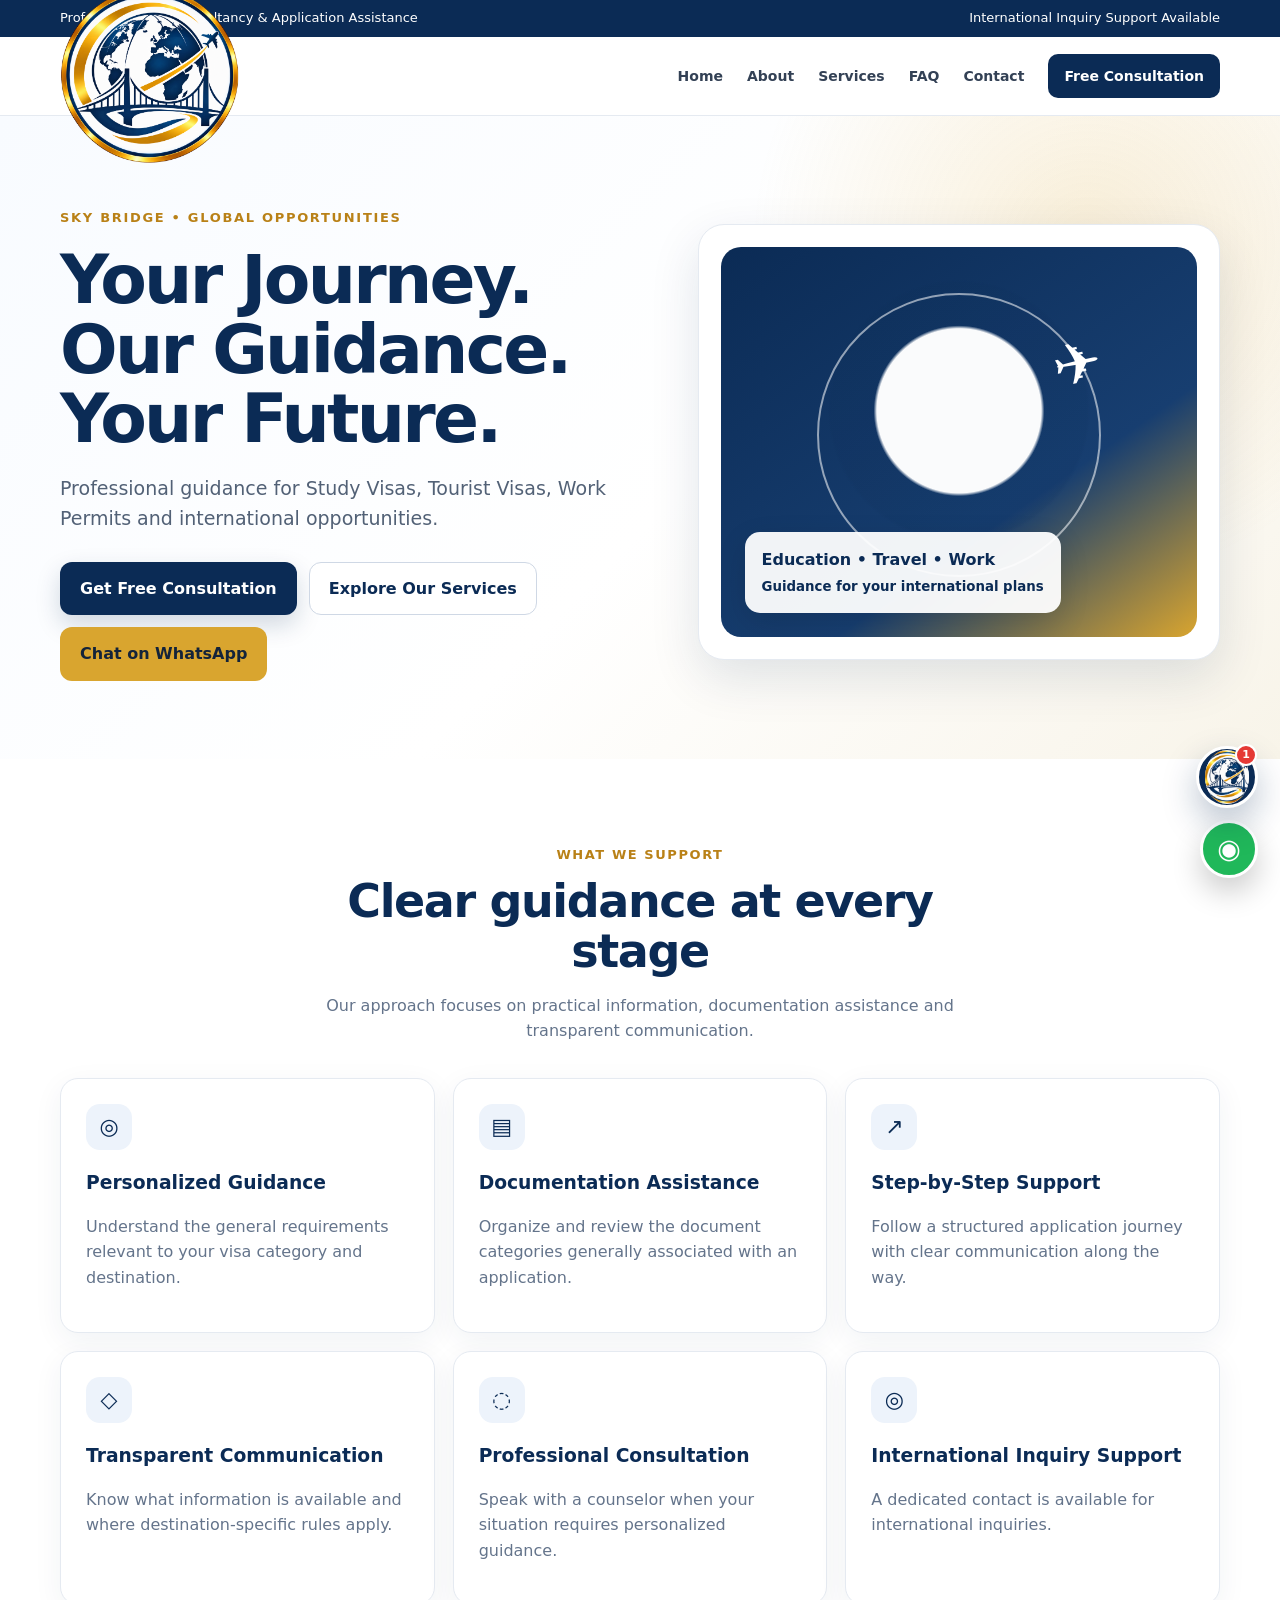
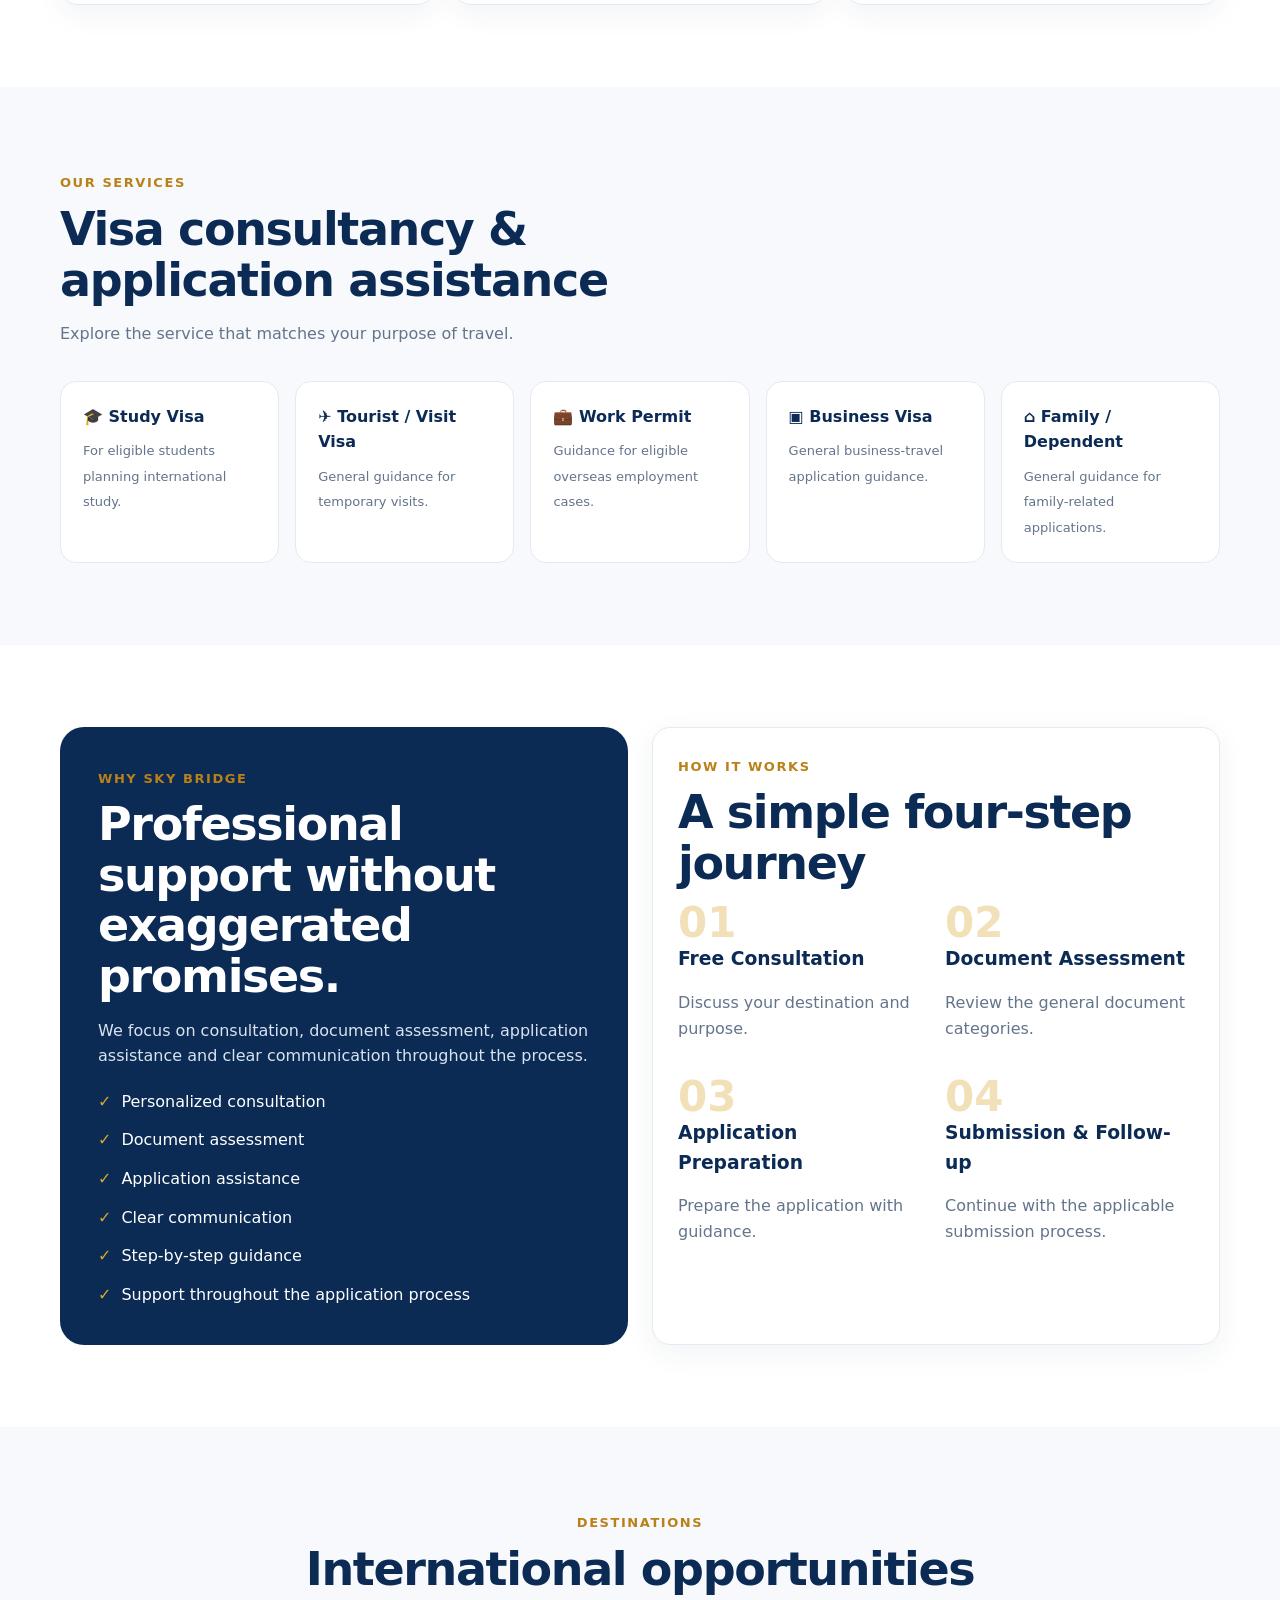
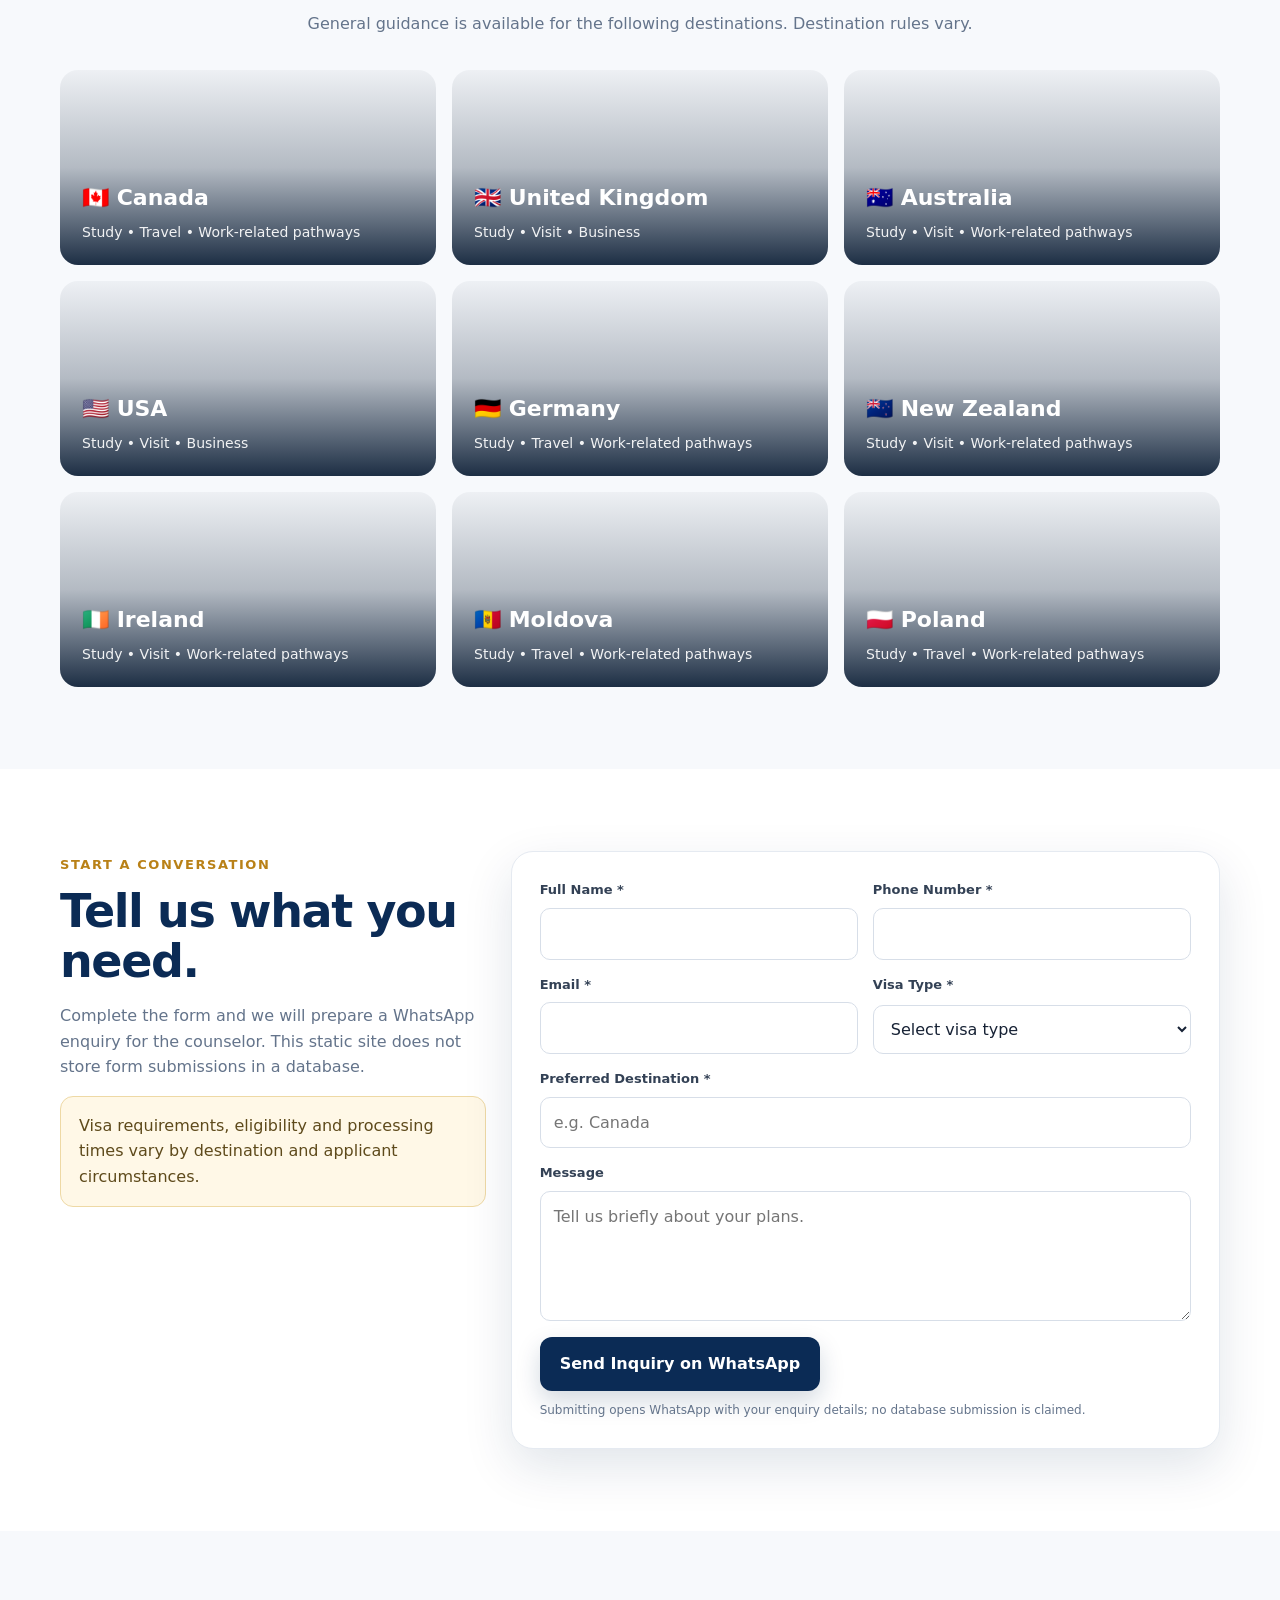
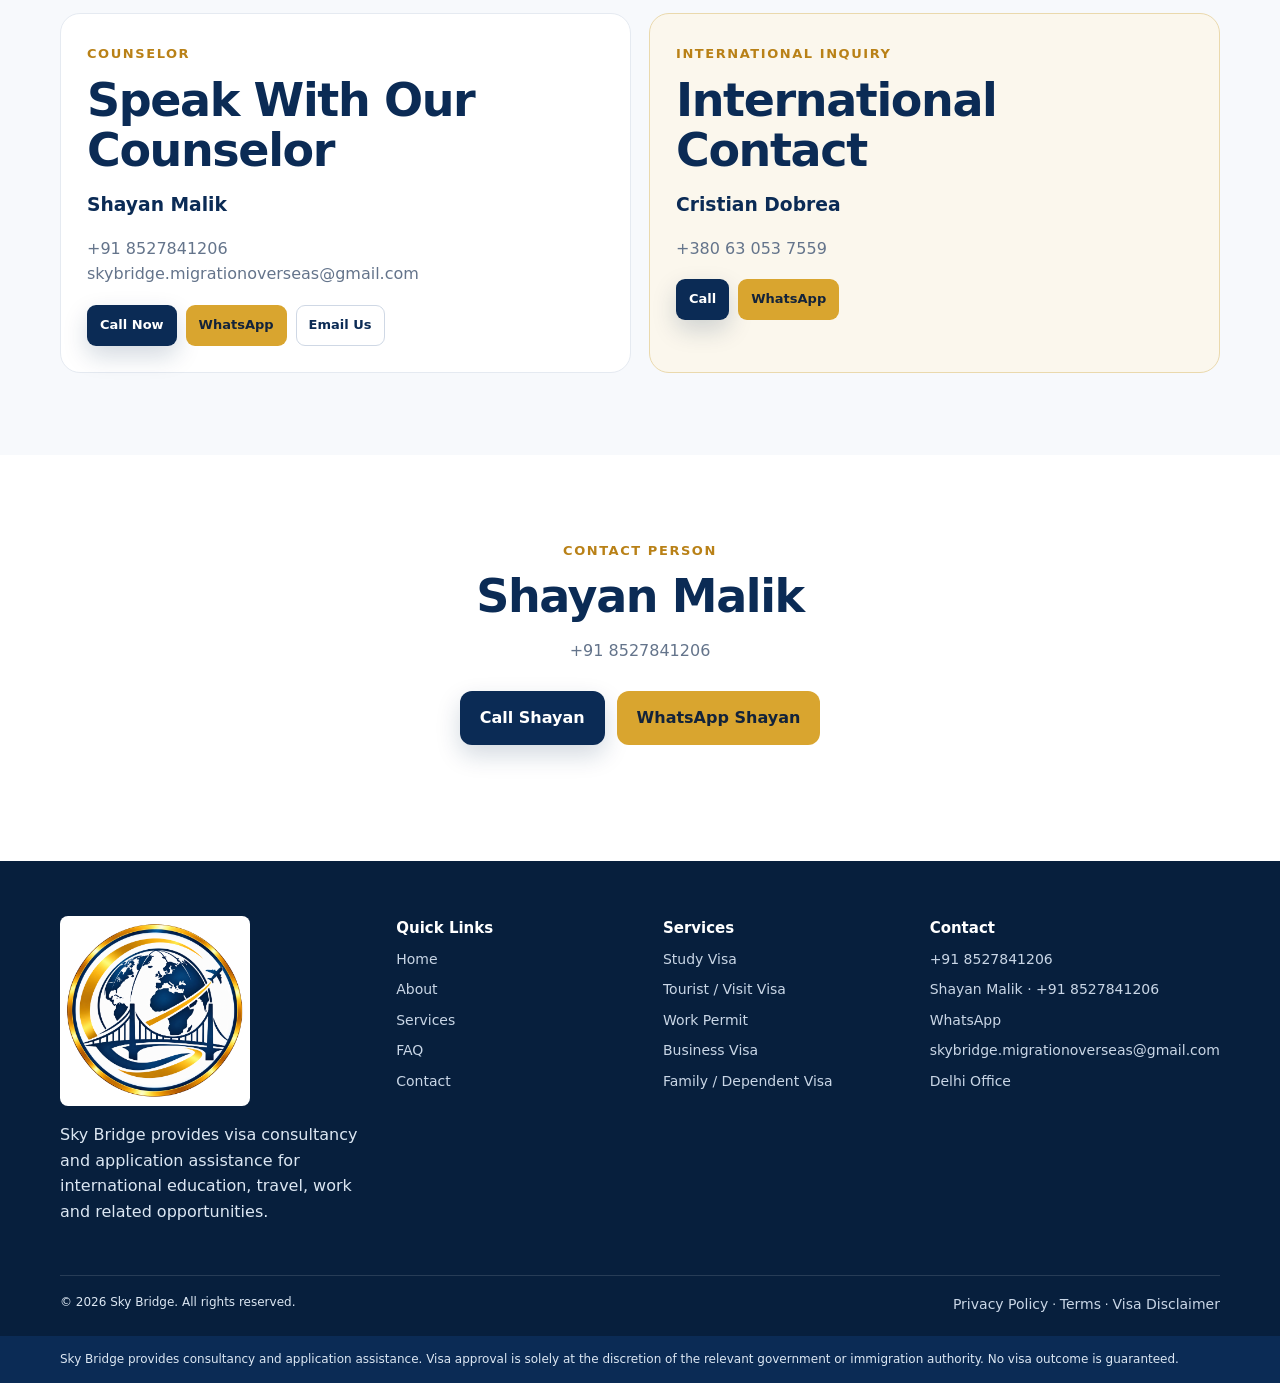
==== index.html @ aa8e471c "Add files via upload" ====
<!doctype html>
<html lang="en">
<head>
<meta charset="utf-8">
<meta name="viewport" content="width=device-width, initial-scale=1">
<title>Sky Bridge | Visa Consultancy for Study, Tourist & Work Visas</title>
<meta name="description" content="Sky Bridge provides professional guidance and application assistance for Study Visas, Tourist Visas, Work Permits and international opportunities.">
<meta property="og:title" content="Sky Bridge | Visa Consultancy for Study, Tourist & Work Visas">
<meta property="og:description" content="Sky Bridge provides professional guidance and application assistance for Study Visas, Tourist Visas, Work Permits and international opportunities.">
<meta property="og:type" content="website">
<link rel="icon" href="assets/favicon.svg">
<link rel="stylesheet" href="style.css">
</head>
<body>

<div class="topbar"><div class="container topbar-inner"><span>Professional Visa Consultancy & Application Assistance</span><span>International Inquiry Support Available</span></div></div>
<header class="navbar">
  <div class="container nav-inner">
    <a class="brand" href="index.html" aria-label="Sky Bridge home"><img src="assets/logo.png" alt="Sky Bridge official logo"></a>
    <button class="menu-toggle" aria-label="Open navigation">☰</button>
    <nav class="nav-links" aria-label="Primary navigation">
      <a href="index.html">Home</a><a href="about.html">About</a><a href="study-visa.html">Services</a>
      <a href="faq.html">FAQ</a><a href="contact.html">Contact</a>
      <a class="nav-cta" href="contact.html#consultation">Free Consultation</a>
    </nav>
  </div>
</header>


<main>
<section class="hero">
  <div class="container hero-grid">
    <div>
      <span class="eyebrow">SKY BRIDGE • GLOBAL OPPORTUNITIES</span>
      <h1>Your Journey.<br>Our Guidance.<br>Your Future.</h1>
      <p>Professional guidance for Study Visas, Tourist Visas, Work Permits and international opportunities.</p>
      <div class="actions"><a class="btn btn-primary" href="contact.html#consultation">Get Free Consultation</a><a class="btn btn-outline" href="#services">Explore Our Services</a><a class="btn btn-gold" data-wa-counselor>Chat on WhatsApp</a></div>
    </div>
    <div class="hero-card"><div class="globe-visual"><div class="visual-label">Education • Travel • Work<br><small>Guidance for your international plans</small></div></div></div>
  </div>
</section>

<section>
  <div class="container">
    <div class="section-head center"><span class="kicker">What we support</span><h2>Clear guidance at every stage</h2><p>Our approach focuses on practical information, documentation assistance and transparent communication.</p></div>
    <div class="cards">
      <div class="card"><div class="icon">◎</div><h3>Personalized Guidance</h3><p class="muted">Understand the general requirements relevant to your visa category and destination.</p></div>
      <div class="card"><div class="icon">▤</div><h3>Documentation Assistance</h3><p class="muted">Organize and review the document categories generally associated with an application.</p></div>
      <div class="card"><div class="icon">↗</div><h3>Step-by-Step Support</h3><p class="muted">Follow a structured application journey with clear communication along the way.</p></div>
      <div class="card"><div class="icon">◇</div><h3>Transparent Communication</h3><p class="muted">Know what information is available and where destination-specific rules apply.</p></div>
      <div class="card"><div class="icon">◌</div><h3>Professional Consultation</h3><p class="muted">Speak with a counselor when your situation requires personalized guidance.</p></div>
      <div class="card"><div class="icon">◎</div><h3>International Inquiry Support</h3><p class="muted">A dedicated contact is available for international inquiries.</p></div>
    </div>
  </div>
</section>

<section id="services" style="background:#f7f9fc">
  <div class="container">
    <div class="section-head"><span class="kicker">Our services</span><h2>Visa consultancy & application assistance</h2><p>Explore the service that matches your purpose of travel.</p></div>
    <div class="service-grid">
      <a class="service-card" href="study-visa.html"><strong>🎓 Study Visa</strong><span>For eligible students planning international study.</span></a>
      <a class="service-card" href="tourist-visa.html"><strong>✈️ Tourist / Visit Visa</strong><span>General guidance for temporary visits.</span></a>
      <a class="service-card" href="work-permit.html"><strong>💼 Work Permit</strong><span>Guidance for eligible overseas employment cases.</span></a>
      <a class="service-card" href="business-visa.html"><strong>▣ Business Visa</strong><span>General business-travel application guidance.</span></a>
      <a class="service-card" href="family-visa.html"><strong>⌂ Family / Dependent</strong><span>General guidance for family-related applications.</span></a>
    </div>
  </div>
</section>

<section>
  <div class="container split">
    <div class="dark-panel"><span class="kicker">Why Sky Bridge</span><h2>Professional support without exaggerated promises.</h2><p>We focus on consultation, document assessment, application assistance and clear communication throughout the process.</p><ul class="list"><li>Personalized consultation</li><li>Document assessment</li><li>Application assistance</li><li>Clear communication</li><li>Step-by-step guidance</li><li>Support throughout the application process</li></ul></div>
    <div class="card"><span class="kicker">How it works</span><h2>A simple four-step journey</h2><div class="steps" style="grid-template-columns:1fr 1fr"><div class="step"><div class="step-num">01</div><h3>Free Consultation</h3><p class="muted">Discuss your destination and purpose.</p></div><div class="step"><div class="step-num">02</div><h3>Document Assessment</h3><p class="muted">Review the general document categories.</p></div><div class="step"><div class="step-num">03</div><h3>Application Preparation</h3><p class="muted">Prepare the application with guidance.</p></div><div class="step"><div class="step-num">04</div><h3>Submission & Follow-up</h3><p class="muted">Continue with the applicable submission process.</p></div></div></div>
  </div>
</section>

<section style="background:#f7f9fc">
  <div class="container">
    <div class="section-head center"><span class="kicker">Destinations</span><h2>International opportunities</h2><p>General guidance is available for the following destinations. Destination rules vary.</p></div>
    <div class="destinations">
      <a class="destination" href="#" style="background-image:url('assets/country-images/canada.jfif')"><span class="destination-overlay"></span><span class="destination-content"><b>🇨🇦 Canada</b><small>Study • Travel • Work-related pathways</small></span></a>
      <a class="destination" href="#" style="background-image:url('assets/country-images/uk.jfif')"><span class="destination-overlay"></span><span class="destination-content"><b>🇬🇧 United Kingdom</b><small>Study • Visit • Business</small></span></a>
      <a class="destination" href="#" style="background-image:url('assets/country-images/australia.jfif')"><span class="destination-overlay"></span><span class="destination-content"><b>🇦🇺 Australia</b><small>Study • Visit • Work-related pathways</small></span></a>
      <a class="destination" href="#" style="background-image:url('assets/country-images/usa.jfif')"><span class="destination-overlay"></span><span class="destination-content"><b>🇺🇸 USA</b><small>Study • Visit • Business</small></span></a>
      <a class="destination" href="#" style="background-image:url('assets/country-images/germany.jfif')"><span class="destination-overlay"></span><span class="destination-content"><b>🇩🇪 Germany</b><small>Study • Travel • Work-related pathways</small></span></a>
      <a class="destination" href="#" style="background-image:url('assets/country-images/new-zealand.jfif')"><span class="destination-overlay"></span><span class="destination-content"><b>🇳🇿 New Zealand</b><small>Study • Visit • Work-related pathways</small></span></a>
      <a class="destination" href="#" style="background-image:url('assets/country-images/ireland.jfif')"><span class="destination-overlay"></span><span class="destination-content"><b>🇮🇪 Ireland</b><small>Study • Visit • Work-related pathways</small></span></a>
      <a class="destination" href="#" style="background-image:url('assets/country-images/moldova.jfif')"><span class="destination-overlay"></span><span class="destination-content"><b>🇲🇩 Moldova</b><small>Study • Travel • Work-related pathways</small></span></a>
      <a class="destination" href="#" style="background-image:url('assets/country-images/poland.jfif')"><span class="destination-overlay"></span><span class="destination-content"><b>🇵🇱 Poland</b><small>Study • Travel • Work-related pathways</small></span></a>
    </div>
  </div>
</section>

<section>
  <div class="container form-wrap" id="consultation">
    <div><span class="kicker">Start a conversation</span><h2>Tell us what you need.</h2><p class="muted">Complete the form and we will prepare a WhatsApp enquiry for the counselor. This static site does not store form submissions in a database.</p><div class="notice">Visa requirements, eligibility and processing times vary by destination and applicant circumstances.</div></div>
    <div class="form-card">
      <form id="consultationForm" novalidate>
        <div class="form-grid">
          <div class="field"><label for="name">Full Name *</label><input id="name" name="name" required><span class="error" data-error="name"></span></div>
          <div class="field"><label for="phone">Phone Number *</label><input id="phone" name="phone" required inputmode="tel"><span class="error" data-error="phone"></span></div>
          <div class="field"><label for="email">Email *</label><input id="email" name="email" type="email" required><span class="error" data-error="email"></span></div>
          <div class="field"><label for="visa">Visa Type *</label><select id="visa" name="visa" required><option value="">Select visa type</option><option>Study Visa</option><option>Tourist Visa</option><option>Work Permit</option><option>Business Visa</option><option>Family / Dependent Visa</option><option>Other</option></select><span class="error" data-error="visa"></span></div>
          <div class="field full"><label for="destination">Preferred Destination *</label><input id="destination" name="destination" placeholder="e.g. Canada"><span class="error" data-error="destination"></span></div>
          <div class="field full"><label for="message">Message</label><textarea id="message" name="message" placeholder="Tell us briefly about your plans."></textarea></div>
        </div>
        <button class="btn btn-primary" type="submit" style="margin-top:16px">Send Inquiry on WhatsApp</button>
        <div id="formSuccess" class="success-box" role="status"></div>
        <div class="form-note">Submitting opens WhatsApp with your enquiry details; no database submission is claimed.</div>
      </form>
    </div>
  </div>
</section>

<section style="background:#f7f9fc">
  <div class="container contact-cards">
    <div class="contact-card"><span class="kicker">Counselor</span><h2>Speak With Our Counselor</h2><h3>Shayan Malik</h3><p class="muted">+91 8527841206<br>skybridge.migrationoverseas@gmail.com</p><div class="contact-actions"><a class="btn small-btn btn-primary" data-call-counselor>Call Now</a><a class="btn small-btn btn-gold" data-wa-counselor>WhatsApp</a><a class="btn small-btn btn-outline" data-email>Email Us</a></div></div>
    <div class="contact-card international"><span class="kicker">International Inquiry</span><h2>International Contact</h2><h3>Cristian Dobrea</h3><p class="muted">+380 63 053 7559</p><div class="contact-actions"><a class="btn small-btn btn-primary" data-call-international>Call</a><a class="btn small-btn btn-gold" data-wa-international>WhatsApp</a></div></div>
  </div>
</section>
<section><div class="container"><div class="section-head center"><span class="kicker">Contact Person</span><h2>Shayan Malik</h2><p class="muted">+91 8527841206</p><div class="actions" style="justify-content:center"><a class="btn btn-primary" data-call-contact-person>Call Shayan</a><a class="btn btn-gold" data-wa-contact-person>WhatsApp Shayan</a></div></div></div></section>
</main>


<footer class="footer">
  <div class="container footer-grid">
    <div class="footer-brand">
      <img src="assets/logo.png" alt="Sky Bridge logo">
      <p>Sky Bridge provides visa consultancy and application assistance for international education, travel, work and related opportunities.</p>
    </div>
    <div><h3>Quick Links</h3><div class="footer-links"><a href="index.html">Home</a><a href="about.html">About</a><a href="index.html#services">Services</a><a href="faq.html">FAQ</a><a href="contact.html">Contact</a></div></div>
    <div><h3>Services</h3><div class="footer-links"><a href="study-visa.html">Study Visa</a><a href="tourist-visa.html">Tourist / Visit Visa</a><a href="work-permit.html">Work Permit</a><a href="business-visa.html">Business Visa</a><a href="family-visa.html">Family / Dependent Visa</a></div></div>
    <div><h3>Contact</h3><div class="footer-links"><a data-call-counselor>+91 8527841206</a><a data-call-contact-person>Shayan Malik · +91 8527841206</a><a data-wa-counselor>WhatsApp</a><a data-email>skybridge.migrationoverseas@gmail.com</a><a href="contact.html#office">Delhi Office</a></div></div>
  </div>
  <div class="container footer-bottom"><span>© 2026 Sky Bridge. All rights reserved.</span><span><a href="privacy-policy.html">Privacy Policy</a> · <a href="terms.html">Terms</a> · <a href="terms.html#disclaimer">Visa Disclaimer</a></span></div>
</footer>
<div class="disclaimer"><div class="container">Sky Bridge provides consultancy and application assistance. Visa approval is solely at the discretion of the relevant government or immigration authority. No visa outcome is guaranteed.</div></div>
<div id="sky-chatbot-root"></div>
<a class="whatsapp-float" data-wa-counselor aria-label="Chat with Sky Bridge counselor on WhatsApp" title="Chat on WhatsApp">◉</a>

<script src="script.js"></script>
</body>
</html>
---- style.css ----
:root{
  --navy:#0b2b55;
  --navy-2:#123b6d;
  --gold:#d9a52f;
  --gold-2:#b98117;
  --ink:#172235;
  --muted:#64748b;
  --paper:#f7f9fc;
  --white:#fff;
  --line:#e5eaf1;
  --success:#16845b;
  --shadow:0 18px 50px rgba(11,43,85,.12);
  --radius:18px;
}
*{box-sizing:border-box}
html{scroll-behavior:smooth}
body{margin:0;font-family:Inter,ui-sans-serif,system-ui,-apple-system,BlinkMacSystemFont,"Segoe UI",sans-serif;color:var(--ink);background:#fff;line-height:1.6}
img{max-width:100%;display:block}
a{color:inherit;text-decoration:none}
button,input,select,textarea{font:inherit}
.container{width:min(1160px,calc(100% - 40px));margin:auto}
.topbar{background:var(--navy);color:#fff;font-size:13px}
.topbar-inner{display:flex;justify-content:space-between;gap:18px;padding:8px 0}
.navbar{position:sticky;top:0;z-index:50;background:rgba(255,255,255,.96);backdrop-filter:blur(12px);border-bottom:1px solid var(--line)}
.nav-inner{height:78px;display:flex;align-items:center;justify-content:space-between;gap:24px}
.brand img{width:180px;height:auto}
.nav-links{display:flex;align-items:center;gap:24px;font-size:14px;font-weight:700}
.nav-links a{color:#334155}
.nav-links a:hover,.nav-links a.active{color:var(--navy)}
.nav-cta{background:var(--navy);color:#fff!important;padding:11px 16px;border-radius:10px}
.menu-toggle{display:none;border:0;background:none;font-size:28px;color:var(--navy);cursor:pointer}
.hero{position:relative;overflow:hidden;background:
 radial-gradient(circle at 85% 20%,rgba(217,165,47,.18),transparent 28%),
 linear-gradient(135deg,#f8fbff 0%,#fff 55%,#f8f4e9 100%);padding:88px 0 78px}
.hero-grid{display:grid;grid-template-columns:1.05fr .95fr;align-items:center;gap:60px}
.eyebrow{display:inline-flex;align-items:center;gap:8px;color:var(--gold-2);font-weight:800;font-size:13px;text-transform:uppercase;letter-spacing:.13em}
.hero h1{font-size:clamp(42px,5.3vw,72px);line-height:1.02;margin:16px 0 20px;color:var(--navy);letter-spacing:-.04em}
.hero p{font-size:19px;color:#526176;max-width:650px}
.actions{display:flex;flex-wrap:wrap;gap:12px;margin-top:28px}
.btn{display:inline-flex;align-items:center;justify-content:center;gap:8px;border:1px solid transparent;border-radius:12px;padding:13px 19px;font-weight:800;cursor:pointer;transition:.2s ease}
.btn:hover{transform:translateY(-2px)}
.btn-primary{background:var(--navy);color:#fff;box-shadow:0 10px 25px rgba(11,43,85,.18)}
.btn-gold{background:var(--gold);color:#13233a}
.btn-outline{background:#fff;color:var(--navy);border-color:#cfd8e5}
.hero-card{background:#fff;border:1px solid var(--line);border-radius:26px;padding:22px;box-shadow:var(--shadow)}
.globe-visual{min-height:390px;border-radius:20px;position:relative;overflow:hidden;background:
 radial-gradient(circle at 50% 42%,rgba(255,255,255,.98) 0 25%,transparent 26%),
 radial-gradient(circle at 50% 42%,rgba(11,43,85,.12) 0 39%,transparent 40%),
 linear-gradient(145deg,#0b2b55,#173e70 65%,#d9a52f);
}
.globe-visual:before{content:"";position:absolute;width:280px;height:280px;border:2px solid rgba(255,255,255,.55);border-radius:50%;left:50%;top:48%;transform:translate(-50%,-50%)}
.globe-visual:after{content:"✈";position:absolute;color:#fff;font-size:58px;right:20%;top:18%;transform:rotate(-12deg)}
.visual-label{position:absolute;left:24px;bottom:24px;background:rgba(255,255,255,.94);border-radius:15px;padding:15px 17px;font-weight:800;color:var(--navy);box-shadow:0 10px 30px rgba(0,0,0,.12)}
section{padding:82px 0}
.section-head{max-width:720px;margin-bottom:34px}
.section-head.center{text-align:center;margin-left:auto;margin-right:auto}
.kicker{color:var(--gold-2);font-size:13px;font-weight:900;letter-spacing:.12em;text-transform:uppercase}
h2{font-size:clamp(30px,4vw,46px);line-height:1.1;color:var(--navy);margin:9px 0 14px;letter-spacing:-.03em}
h3{color:var(--navy);margin:0 0 8px}
.section-head p,.muted{color:var(--muted)}
.cards{display:grid;grid-template-columns:repeat(3,1fr);gap:18px}
.card{background:#fff;border:1px solid var(--line);border-radius:var(--radius);padding:25px;box-shadow:0 8px 30px rgba(11,43,85,.06)}
.card:hover{box-shadow:var(--shadow);transform:translateY(-3px);transition:.2s}
.icon{width:46px;height:46px;border-radius:14px;display:grid;place-items:center;background:#edf3fb;color:var(--navy);font-size:22px;margin-bottom:18px}
.service-grid{display:grid;grid-template-columns:repeat(5,1fr);gap:16px}
.service-card{padding:22px;background:#fff;border:1px solid var(--line);border-radius:16px}
.service-card strong{display:block;color:var(--navy);margin-bottom:8px}
.service-card span{font-size:13px;color:var(--muted)}
.split{display:grid;grid-template-columns:1fr 1fr;gap:24px;align-items:stretch}
.dark-panel{background:var(--navy);color:#fff;border-radius:24px;padding:38px}
.dark-panel h2,.dark-panel h3{color:#fff}
.dark-panel p{color:#d9e3f0}
.list{display:grid;gap:13px;margin:20px 0 0;padding:0;list-style:none}
.list li{display:flex;gap:10px;align-items:flex-start}
.list li:before{content:"✓";color:var(--gold);font-weight:900}
.steps{display:grid;grid-template-columns:repeat(4,1fr);gap:18px}
.step{position:relative}
.step-num{font-size:42px;font-weight:900;color:rgba(217,165,47,.34);line-height:1}
.destinations{display:grid;grid-template-columns:repeat(3,1fr);gap:16px}
.destination{min-height:150px;border-radius:18px;padding:22px;color:#fff;display:flex;flex-direction:column;justify-content:end;position:relative;overflow:hidden;background:linear-gradient(135deg,#0b2b55,#56738f)}
.destination:nth-child(2){background:linear-gradient(135deg,#163c68,#8a7043)}
.destination:nth-child(3){background:linear-gradient(135deg,#264b68,#d9a52f)}
.destination:nth-child(4){background:linear-gradient(135deg,#193c66,#7c91a8)}
.destination:nth-child(5){background:linear-gradient(135deg,#183654,#a77d2e)}
.destination:nth-child(6){background:linear-gradient(135deg,#21496b,#698a9e)}
.destination:nth-child(7){background:linear-gradient(135deg,#173f64,#a6854d)}
.destination:nth-child(8){background:linear-gradient(135deg,#234d69,#7f8f9f)}
.destination:nth-child(9){background:linear-gradient(135deg,#0d315c,#c29b45)}
.destination b{font-size:21px}
.destination small{opacity:.88}
.form-wrap{display:grid;grid-template-columns:.75fr 1.25fr;gap:25px}
.form-card{background:#fff;border:1px solid var(--line);border-radius:22px;padding:28px;box-shadow:var(--shadow)}
.form-grid{display:grid;grid-template-columns:1fr 1fr;gap:15px}
.field{display:grid;gap:7px}
.field.full{grid-column:1/-1}
label{font-size:13px;font-weight:800;color:#334155}
input,select,textarea{width:100%;border:1px solid #d7dee8;border-radius:10px;padding:12px 13px;background:#fff;color:var(--ink);outline:none}
input:focus,select:focus,textarea:focus{border-color:#7c9bc0;box-shadow:0 0 0 3px rgba(11,43,85,.08)}
textarea{min-height:130px;resize:vertical}
.error{font-size:12px;color:#b42318;display:none}
.form-note{font-size:12px;color:var(--muted);margin-top:10px}
.success-box{display:none;background:#edf8f2;border:1px solid #bfe6d1;color:#12613f;border-radius:12px;padding:12px;margin-top:14px}
.contact-cards{display:grid;grid-template-columns:repeat(2,1fr);gap:18px}
.contact-card{border:1px solid var(--line);border-radius:20px;padding:26px;background:#fff}
.contact-card.international{background:#fbf7ed;border-color:#ead9ad}
.contact-actions{display:flex;flex-wrap:wrap;gap:9px;margin-top:18px}
.small-btn{padding:9px 12px;border-radius:9px;font-size:13px}
.notice{background:#fff8e7;border:1px solid #eed9a5;padding:16px 18px;border-radius:13px;color:#5e4a1b}
.faq{border-top:1px solid var(--line)}
.faq details{border-bottom:1px solid var(--line);padding:18px 0}
.faq summary{cursor:pointer;font-weight:800;color:var(--navy)}
.page-hero{background:linear-gradient(135deg,#f8fbff,#fff7e8);padding:70px 0}
.page-hero h1{font-size:clamp(38px,5vw,58px);line-height:1.05;color:var(--navy);margin:10px 0}
.breadcrumb{font-size:13px;color:var(--muted)}
.footer{background:#071f3d;color:#dce7f3;padding:55px 0 20px}
.footer-grid{display:grid;grid-template-columns:1.3fr 1fr 1fr 1fr;gap:35px}
.footer h3{color:#fff;font-size:15px}
.footer a{color:#c9d6e6;font-size:14px}
.footer a:hover{color:#fff}
.footer-links{display:grid;gap:8px}
.footer-brand img{width:190px;background:#fff;border-radius:8px;padding:6px}
.footer-bottom{border-top:1px solid rgba(255,255,255,.13);margin-top:35px;padding-top:17px;font-size:12px;display:flex;justify-content:space-between;gap:20px;flex-wrap:wrap}
.disclaimer{background:#0b2b55;color:#dce7f3;padding:14px 0;font-size:12px}
.whatsapp-float{position:fixed;right:22px;bottom:22px;z-index:100;width:58px;height:58px;border-radius:50%;background:#20b85a;color:#fff;display:grid;place-items:center;font-size:27px;box-shadow:0 14px 30px rgba(0,0,0,.2);border:3px solid #fff}
.whatsapp-float:hover{transform:scale(1.05)}
#sky-chatbot-root{position:relative;z-index:120}
.chat-launcher{position:fixed;right:22px;bottom:92px;width:62px;height:62px;border-radius:50%;border:3px solid #fff;background:var(--navy);box-shadow:0 15px 35px rgba(11,43,85,.28);cursor:pointer;z-index:121;overflow:visible}
.chat-launcher img{width:100%;height:100%;object-fit:cover;border-radius:50%;background:#fff}
.chat-badge{position:absolute;right:-2px;top:-5px;background:#e53935;color:#fff;border-radius:50%;min-width:22px;height:22px;display:grid;place-items:center;font-size:11px;font-weight:900;border:2px solid #fff}
.chat-window{position:fixed;right:22px;bottom:165px;width:min(390px,calc(100vw - 32px));height:min(650px,calc(100vh - 190px));background:#fff;border:1px solid var(--line);border-radius:20px;box-shadow:0 25px 70px rgba(0,0,0,.2);overflow:hidden;display:none;flex-direction:column;z-index:122}
.chat-window.open{display:flex;animation:chatIn .2s ease}
@keyframes chatIn{from{opacity:0;transform:translateY(12px) scale(.98)}to{opacity:1;transform:none}}
.chat-header{background:var(--navy);color:#fff;padding:14px 15px;display:flex;align-items:center;gap:10px}
.chat-header img{width:42px;height:42px;border-radius:50%;background:#fff;object-fit:cover}
.chat-title{flex:1}
.chat-title strong{display:block}
.chat-title span{font-size:11px;color:#d7e4f1}
.chat-head-btn{border:0;background:rgba(255,255,255,.1);color:#fff;width:32px;height:32px;border-radius:8px;cursor:pointer}
.chat-messages{flex:1;overflow:auto;padding:15px;background:#f7f9fc}
.msg{max-width:86%;padding:10px 12px;border-radius:14px;margin:0 0 10px;font-size:13px;white-space:pre-wrap}
.msg.assistant{background:#fff;border:1px solid var(--line);border-top-left-radius:5px}
.msg.user{background:var(--navy);color:#fff;margin-left:auto;border-top-right-radius:5px}
.quick-replies{display:flex;flex-wrap:wrap;gap:7px;padding:0 15px 9px;background:#f7f9fc}
.quick-replies button{border:1px solid #cbd6e4;background:#fff;color:var(--navy);border-radius:999px;padding:7px 10px;font-size:11px;font-weight:800;cursor:pointer}
.typing{display:flex;gap:4px;align-items:center}
.typing i{width:6px;height:6px;background:#8190a3;border-radius:50%;animation:bounce 1s infinite}
.typing i:nth-child(2){animation-delay:.12s}.typing i:nth-child(3){animation-delay:.24s}
@keyframes bounce{50%{transform:translateY(-4px)}}
.chat-input{display:flex;gap:8px;padding:11px;border-top:1px solid var(--line);background:#fff}
.chat-input input{padding:10px 11px}
.chat-send{width:42px;border:0;border-radius:10px;background:var(--navy);color:#fff;cursor:pointer}
.chat-tools{display:flex;justify-content:flex-end;padding:0 11px 8px;background:#fff}
.chat-clear{border:0;background:none;color:#64748b;font-size:11px;cursor:pointer}
.chat-contact-actions{display:flex;flex-wrap:wrap;gap:7px;margin-top:8px}
.chat-contact-actions a{display:inline-flex;padding:7px 9px;border-radius:8px;background:#edf3fb;color:var(--navy);font-weight:800;font-size:11px}
@media(max-width:950px){
 .nav-links{display:none;position:absolute;left:20px;right:20px;top:78px;background:#fff;border:1px solid var(--line);border-radius:14px;padding:12px;box-shadow:var(--shadow);flex-direction:column;align-items:stretch}
 .nav-links.open{display:flex}
 .nav-links a{padding:10px}
 .menu-toggle{display:block}
 .hero-grid,.split,.form-wrap{grid-template-columns:1fr}
 .service-grid{grid-template-columns:repeat(3,1fr)}
 .steps{grid-template-columns:repeat(2,1fr)}
 .footer-grid{grid-template-columns:repeat(2,1fr)}
}
@media(max-width:640px){
 .container{width:min(100% - 26px,1160px)}
 .topbar-inner{font-size:11px}
 .topbar-inner span:last-child{display:none}
 .nav-inner{height:68px}
 .brand img{width:145px}
 .nav-links{top:68px;left:13px;right:13px}
 .hero{padding:58px 0}
 .hero h1{font-size:43px}
 .hero p{font-size:16px}
 section{padding:58px 0}
 .cards,.destinations,.contact-cards,.service-grid{grid-template-columns:1fr}
 .steps{grid-template-columns:1fr}
 .form-grid{grid-template-columns:1fr}
 .field.full{grid-column:auto}
 .footer-grid{grid-template-columns:1fr}
 .whatsapp-float{right:16px;bottom:16px;width:54px;height:54px}
 .chat-launcher{right:16px;bottom:82px;width:58px;height:58px}
 .chat-window{right:10px;bottom:148px;width:calc(100vw - 20px);height:min(650px,calc(100vh - 175px))}
}


/* Country destination photo cards */
.destination{min-height:195px;background-size:cover;background-position:center;text-decoration:none;transition:transform .3s ease,box-shadow .3s ease}
.destination:hover{transform:translateY(-5px);box-shadow:0 18px 40px rgba(15,40,70,.22)}
.destination-overlay{position:absolute;inset:0;background:linear-gradient(to top,rgba(5,24,48,.9),rgba(5,24,48,.28),rgba(5,24,48,.04));z-index:0}
.destination-content{position:relative;z-index:1;display:flex;flex-direction:column;gap:6px}
.destination-content b{font-size:22px}
.destination-content small{opacity:.92;font-size:14px}
@media(max-width:700px){.destination{min-height:185px}}
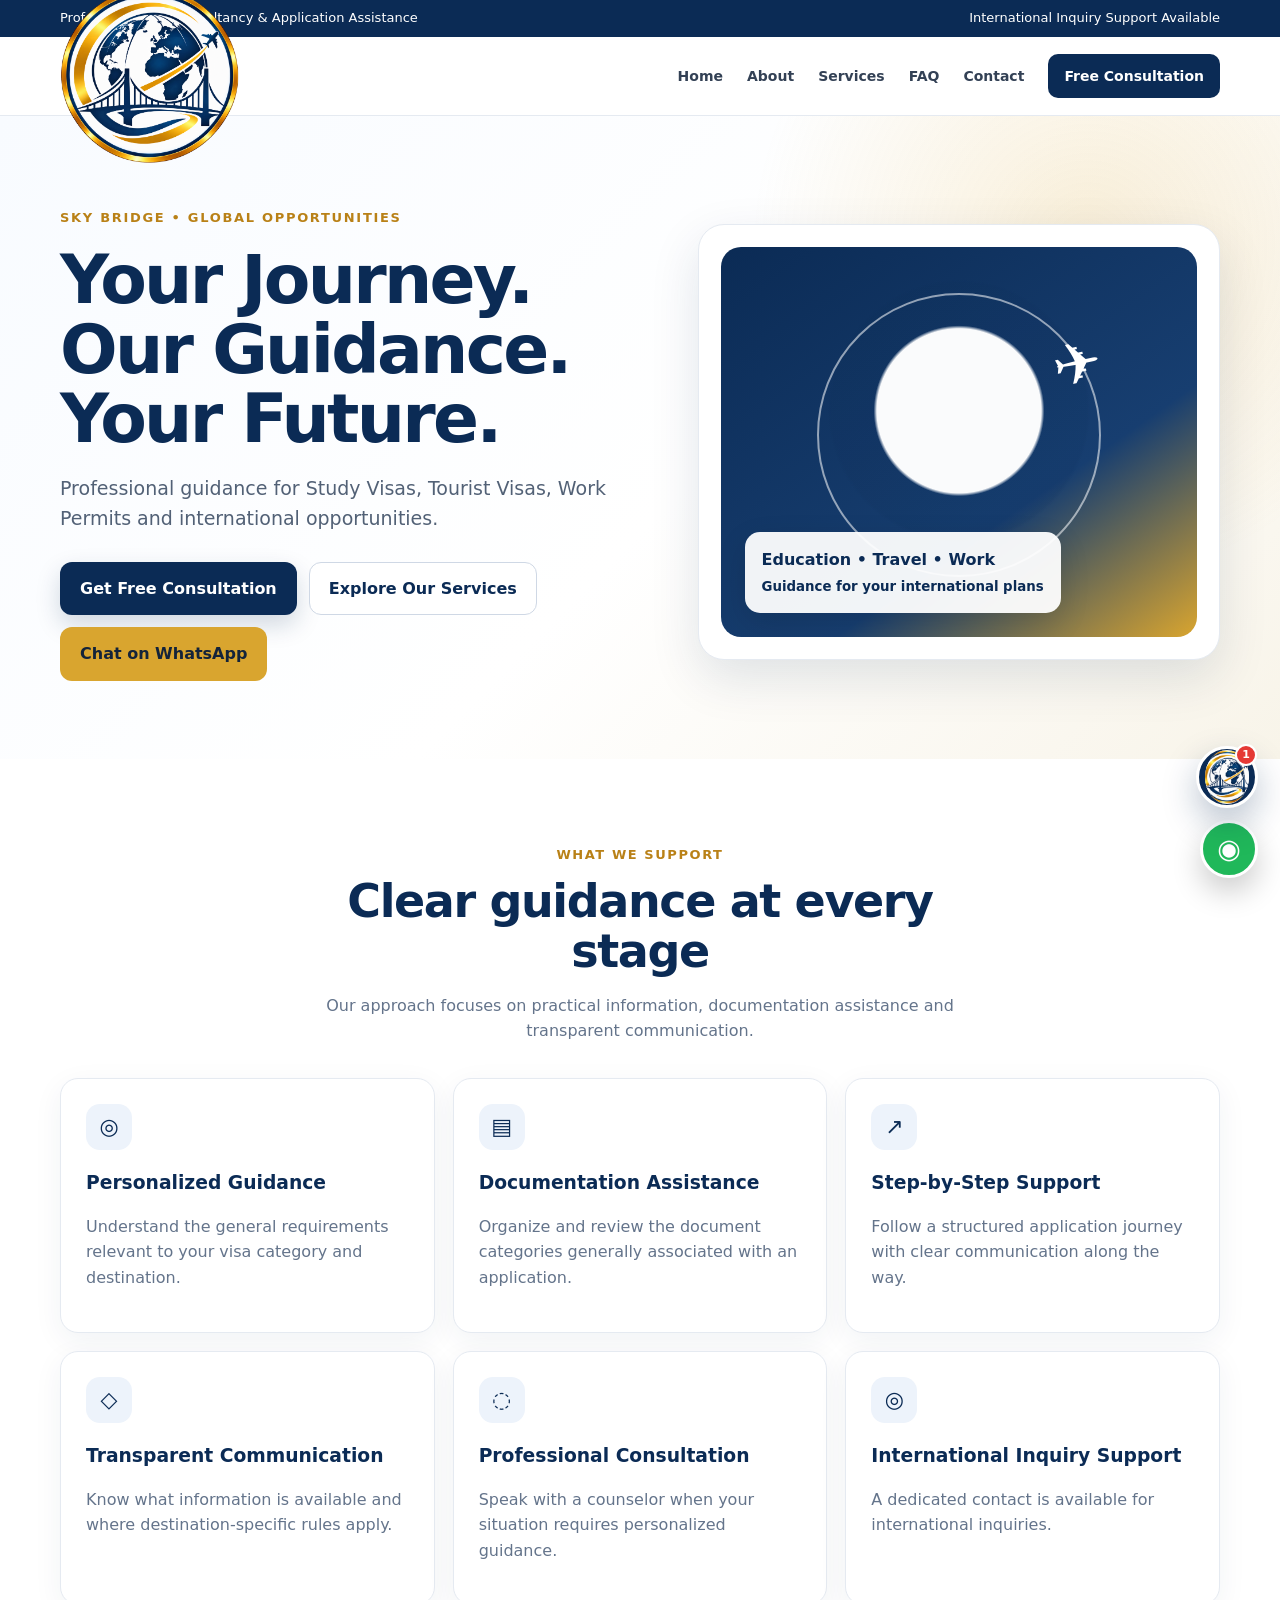
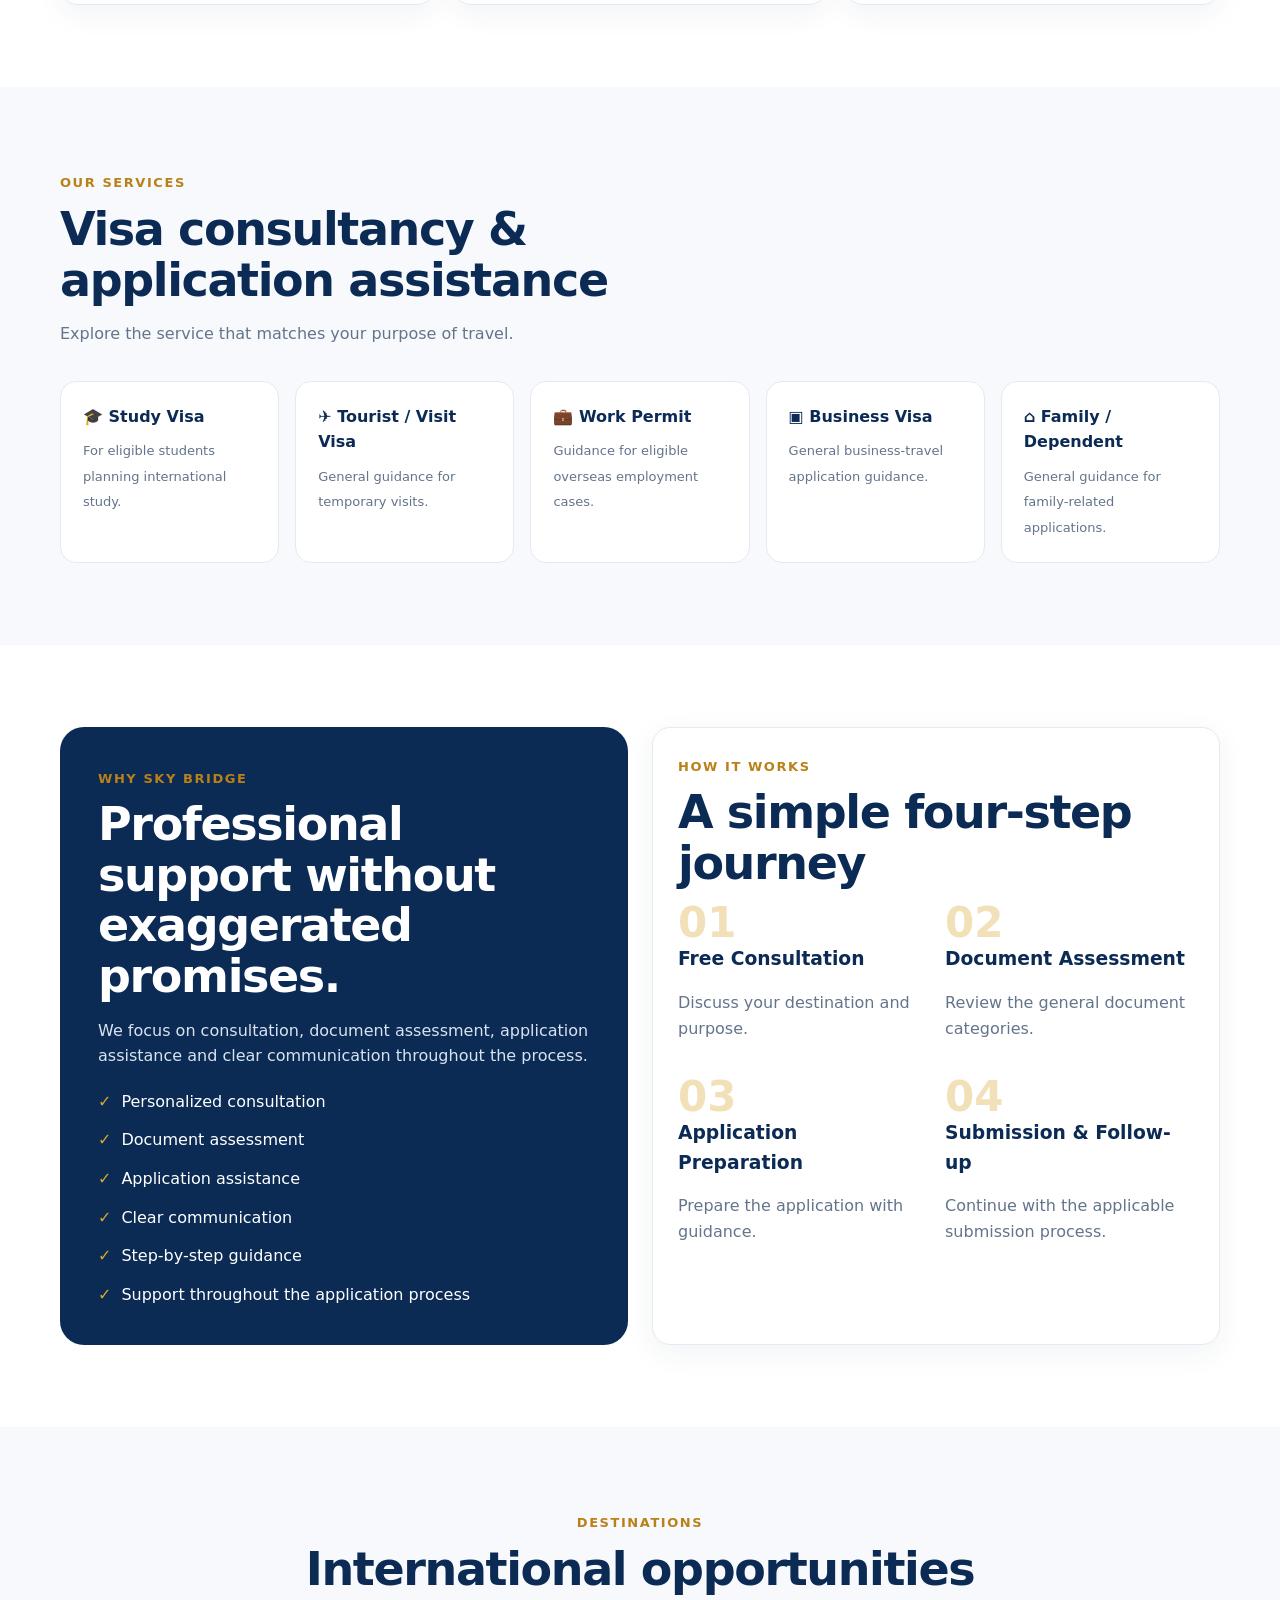
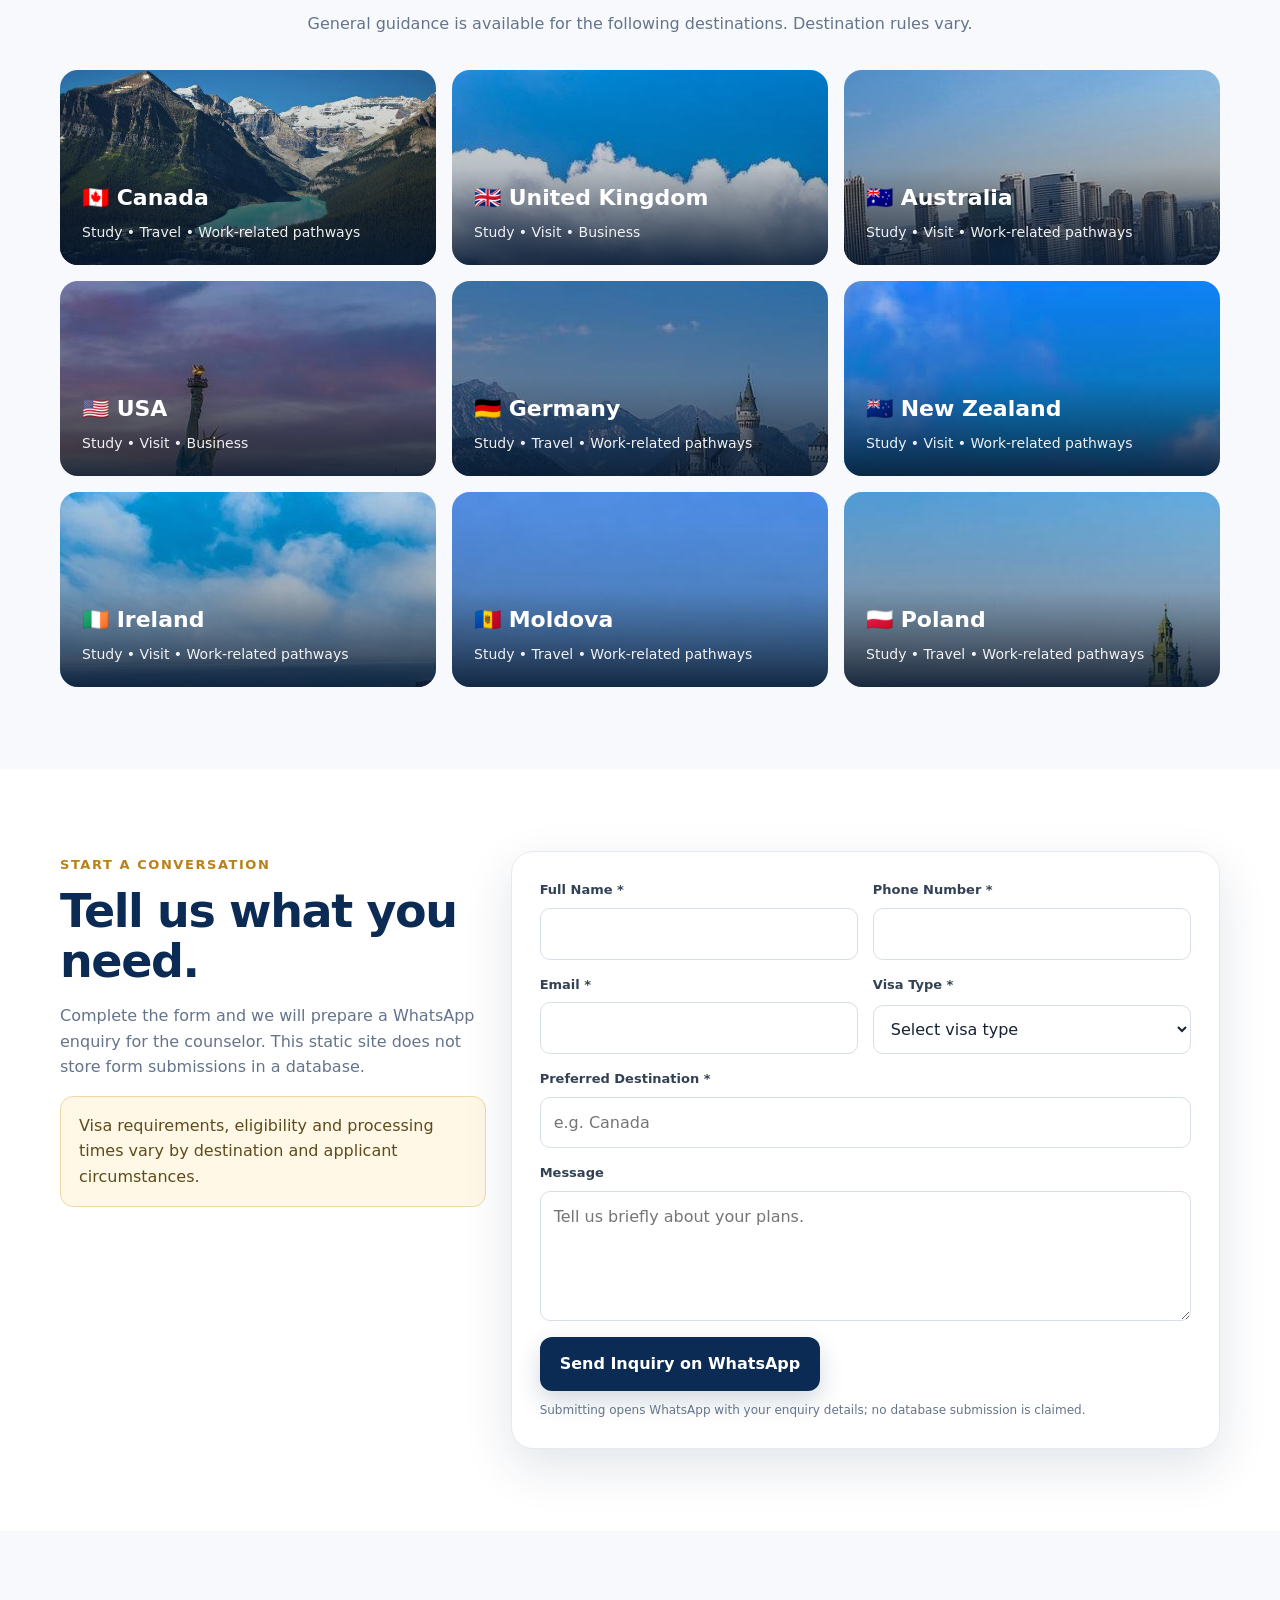
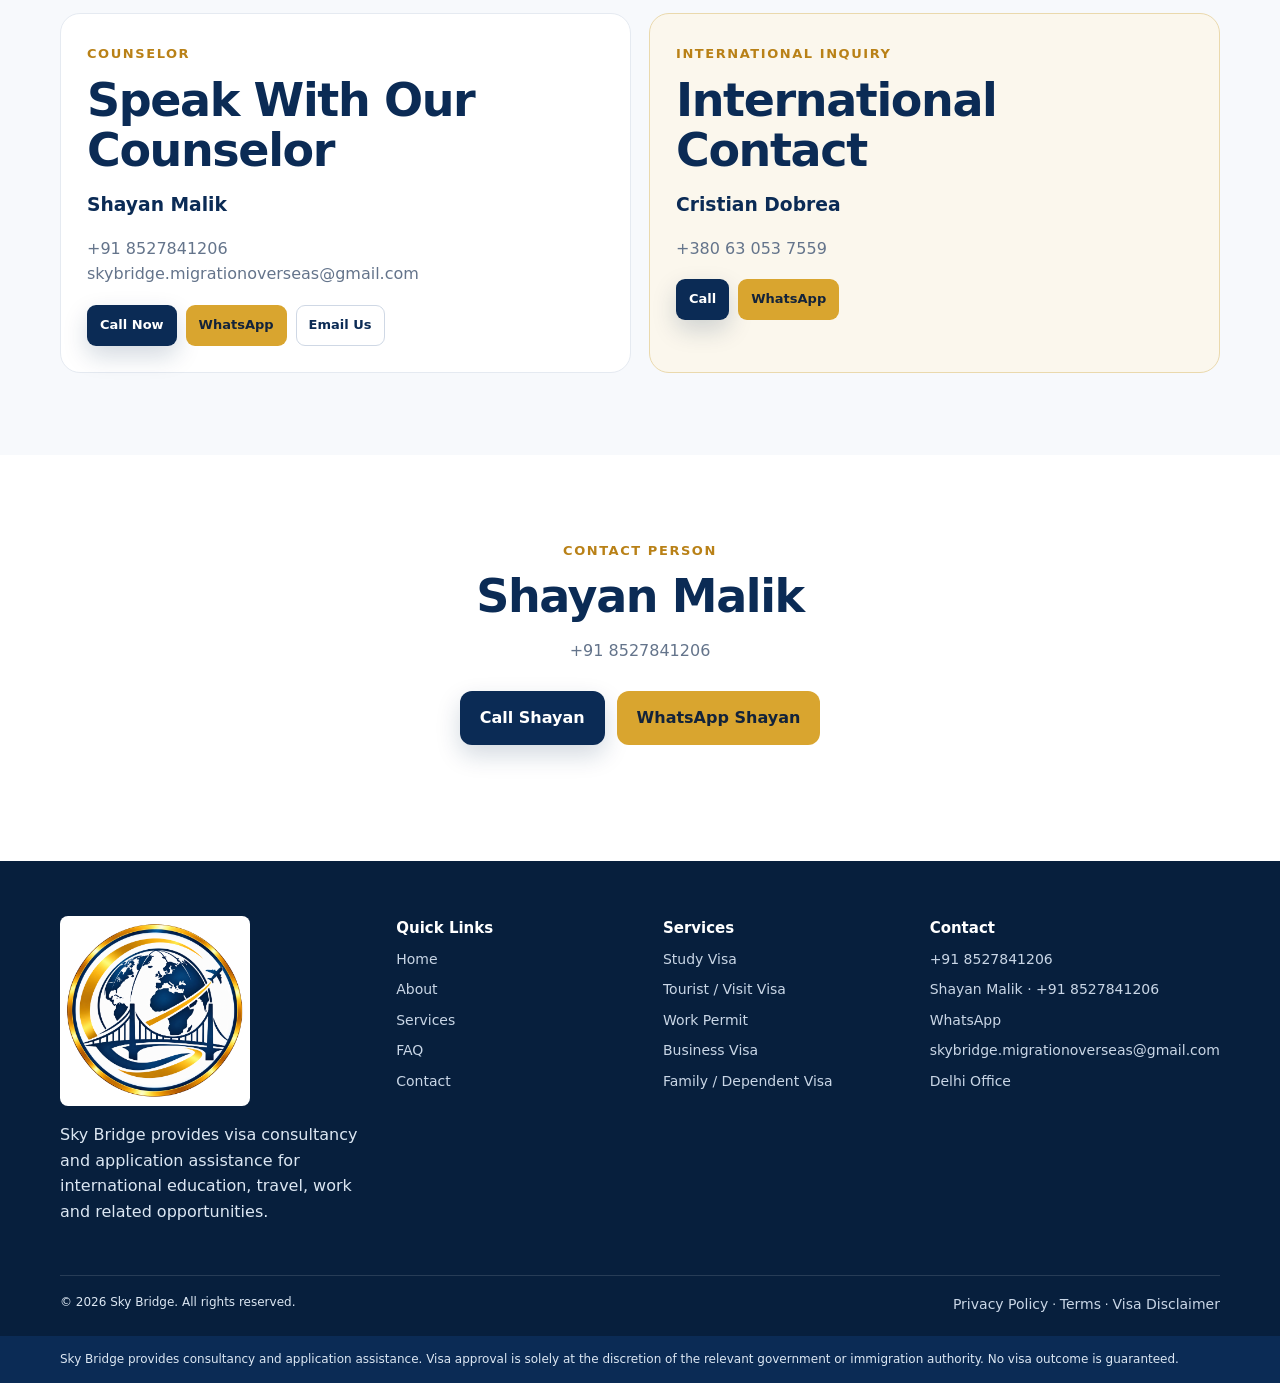
==== commit 5116cc59: "Update index.html" ====
--- a/index.html
+++ b/index.html
@@ -78,15 +78,15 @@
   <div class="container">
     <div class="section-head center"><span class="kicker">Destinations</span><h2>International opportunities</h2><p>General guidance is available for the following destinations. Destination rules vary.</p></div>
     <div class="destinations">
-      <a class="destination" href="#" style="background-image:url('assets/country-images/canada.jfif')"><span class="destination-overlay"></span><span class="destination-content"><b>🇨🇦 Canada</b><small>Study • Travel • Work-related pathways</small></span></a>
-      <a class="destination" href="#" style="background-image:url('assets/country-images/uk.jfif')"><span class="destination-overlay"></span><span class="destination-content"><b>🇬🇧 United Kingdom</b><small>Study • Visit • Business</small></span></a>
-      <a class="destination" href="#" style="background-image:url('assets/country-images/australia.jfif')"><span class="destination-overlay"></span><span class="destination-content"><b>🇦🇺 Australia</b><small>Study • Visit • Work-related pathways</small></span></a>
-      <a class="destination" href="#" style="background-image:url('assets/country-images/usa.jfif')"><span class="destination-overlay"></span><span class="destination-content"><b>🇺🇸 USA</b><small>Study • Visit • Business</small></span></a>
-      <a class="destination" href="#" style="background-image:url('assets/country-images/germany.jfif')"><span class="destination-overlay"></span><span class="destination-content"><b>🇩🇪 Germany</b><small>Study • Travel • Work-related pathways</small></span></a>
-      <a class="destination" href="#" style="background-image:url('assets/country-images/new-zealand.jfif')"><span class="destination-overlay"></span><span class="destination-content"><b>🇳🇿 New Zealand</b><small>Study • Visit • Work-related pathways</small></span></a>
-      <a class="destination" href="#" style="background-image:url('assets/country-images/ireland.jfif')"><span class="destination-overlay"></span><span class="destination-content"><b>🇮🇪 Ireland</b><small>Study • Visit • Work-related pathways</small></span></a>
-      <a class="destination" href="#" style="background-image:url('assets/country-images/moldova.jfif')"><span class="destination-overlay"></span><span class="destination-content"><b>🇲🇩 Moldova</b><small>Study • Travel • Work-related pathways</small></span></a>
-      <a class="destination" href="#" style="background-image:url('assets/country-images/poland.jfif')"><span class="destination-overlay"></span><span class="destination-content"><b>🇵🇱 Poland</b><small>Study • Travel • Work-related pathways</small></span></a>
+      <a class="destination" href="#" style="background-image:url('assets/c1.jfif')"><span class="destination-overlay"></span><span class="destination-content"><b>🇨🇦 Canada</b><small>Study • Travel • Work-related pathways</small></span></a>
+      <a class="destination" href="#" style="background-image:url('assets/l1.jfif')"><span class="destination-overlay"></span><span class="destination-content"><b>🇬🇧 United Kingdom</b><small>Study • Visit • Business</small></span></a>
+      <a class="destination" href="#" style="background-image:url('assets/A1.jfif')"><span class="destination-overlay"></span><span class="destination-content"><b>🇦🇺 Australia</b><small>Study • Visit • Work-related pathways</small></span></a>
+      <a class="destination" href="#" style="background-image:url('assets/u1.jfif')"><span class="destination-overlay"></span><span class="destination-content"><b>🇺🇸 USA</b><small>Study • Visit • Business</small></span></a>
+      <a class="destination" href="#" style="background-image:url('assets/j1.jfif')"><span class="destination-overlay"></span><span class="destination-content"><b>🇩🇪 Germany</b><small>Study • Travel • Work-related pathways</small></span></a>
+      <a class="destination" href="#" style="background-image:url('assets/n1.jfif')"><span class="destination-overlay"></span><span class="destination-content"><b>🇳🇿 New Zealand</b><small>Study • Visit • Work-related pathways</small></span></a>
+      <a class="destination" href="#" style="background-image:url('assets/i1.jfif')"><span class="destination-overlay"></span><span class="destination-content"><b>🇮🇪 Ireland</b><small>Study • Visit • Work-related pathways</small></span></a>
+      <a class="destination" href="#" style="background-image:url('assets/m1.jfif')"><span class="destination-overlay"></span><span class="destination-content"><b>🇲🇩 Moldova</b><small>Study • Travel • Work-related pathways</small></span></a>
+      <a class="destination" href="#" style="background-image:url('assets/p1.jfif')"><span class="destination-overlay"></span><span class="destination-content"><b>🇵🇱 Poland</b><small>Study • Travel • Work-related pathways</small></span></a>
     </div>
   </div>
 </section>
@@ -140,4 +140,4 @@
 
 <script src="script.js"></script>
 </body>
-</html>+</html>
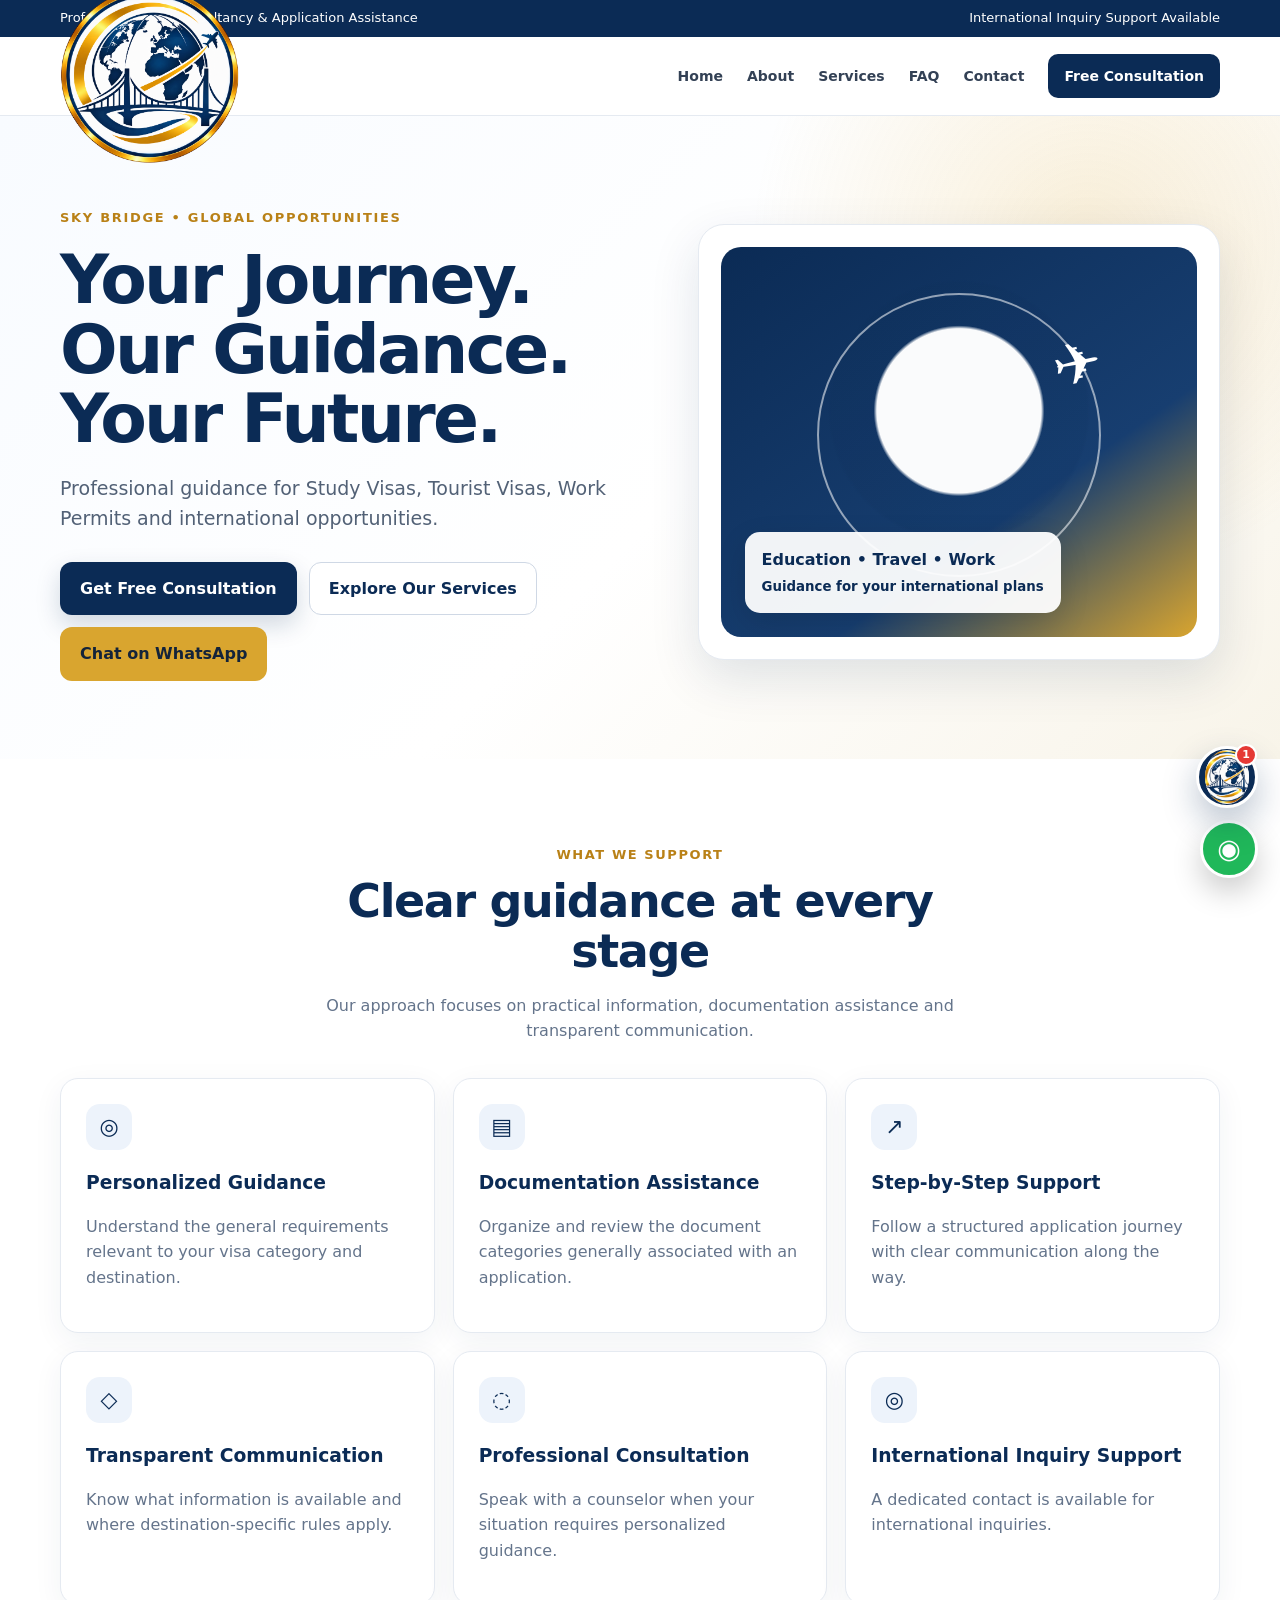
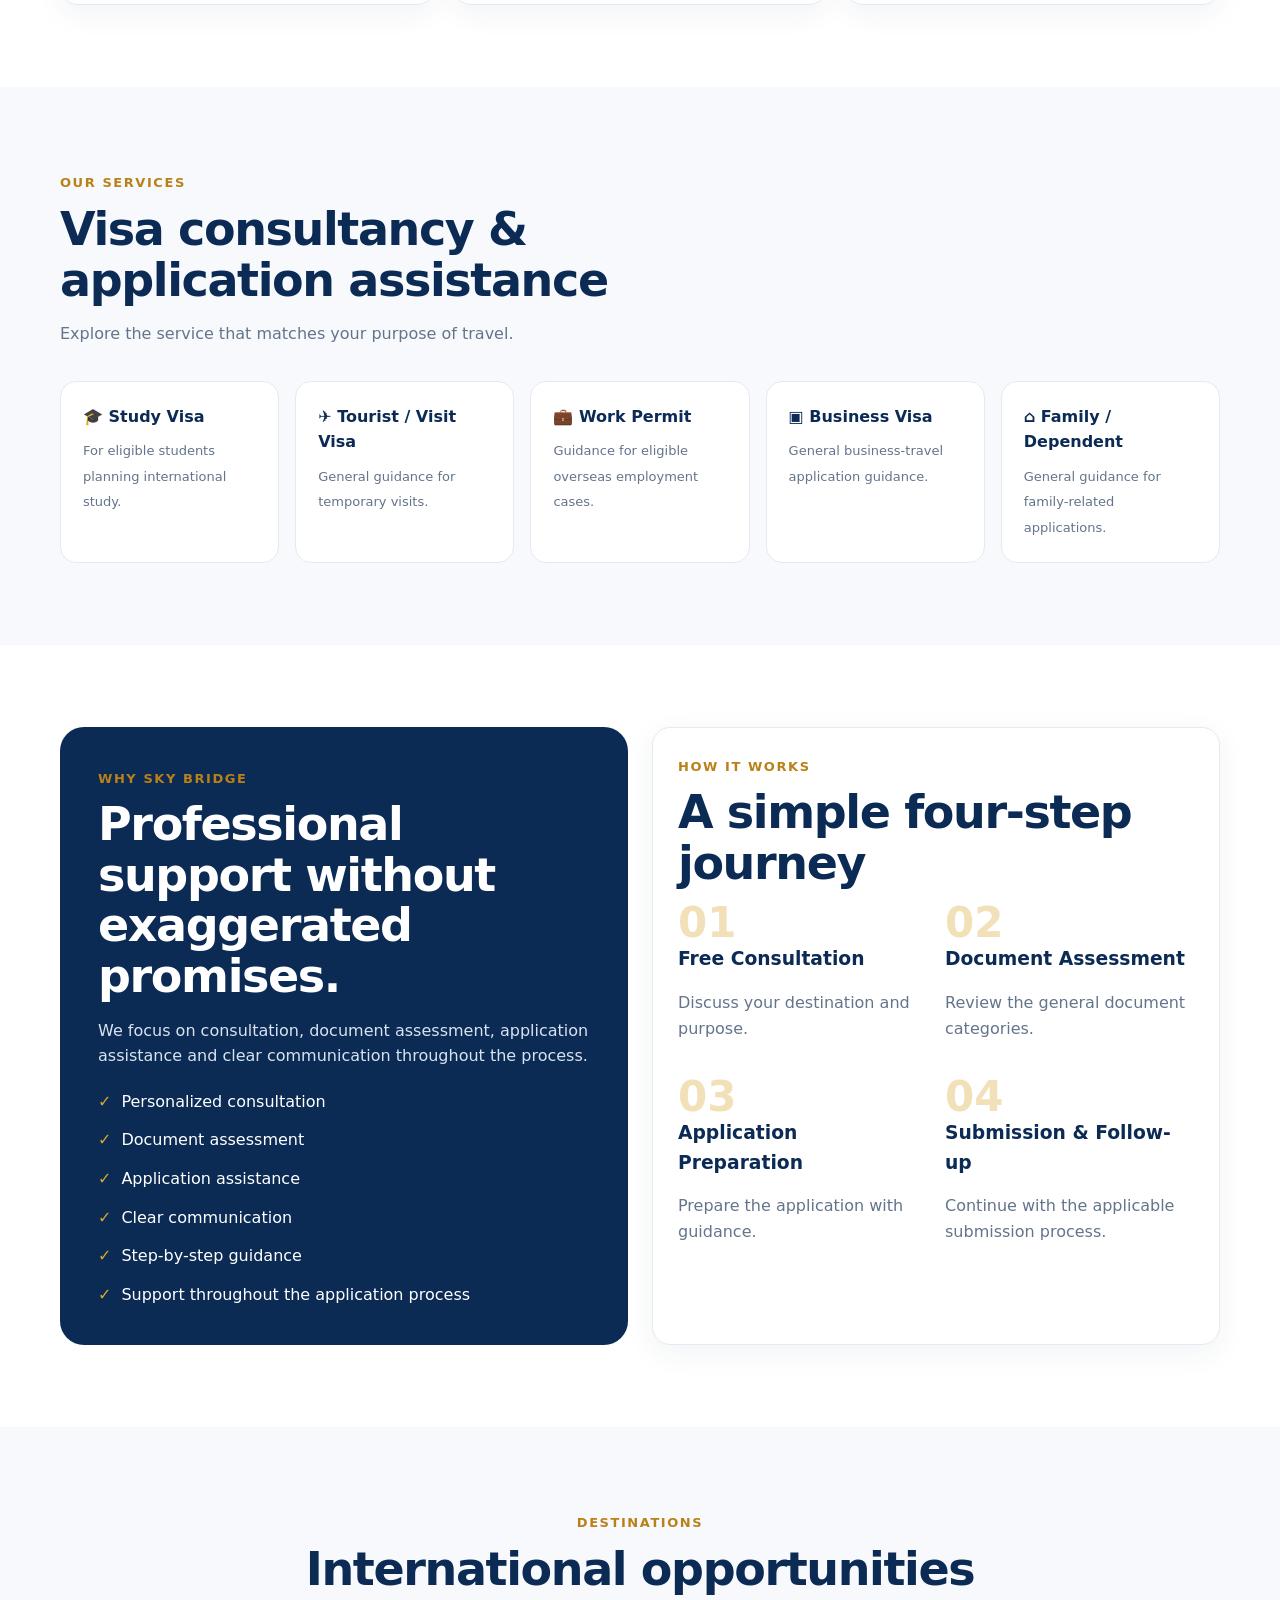
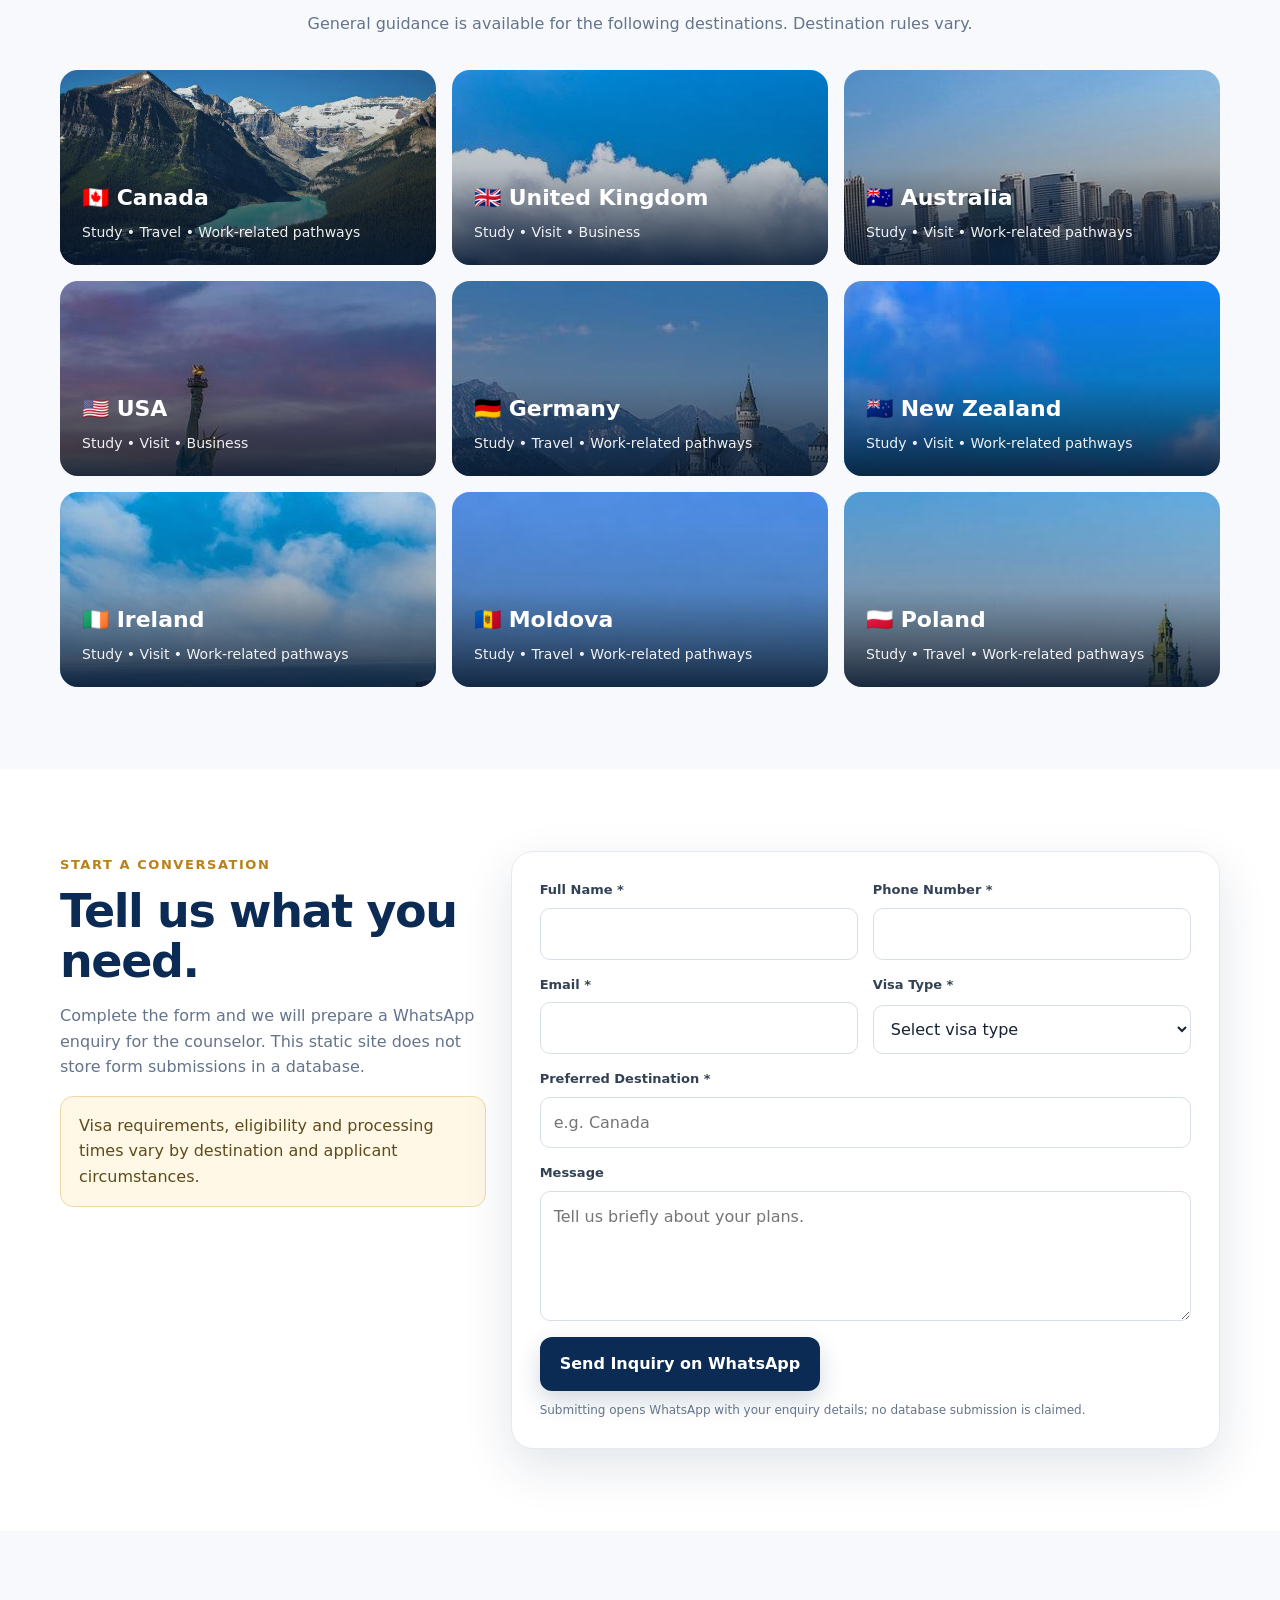
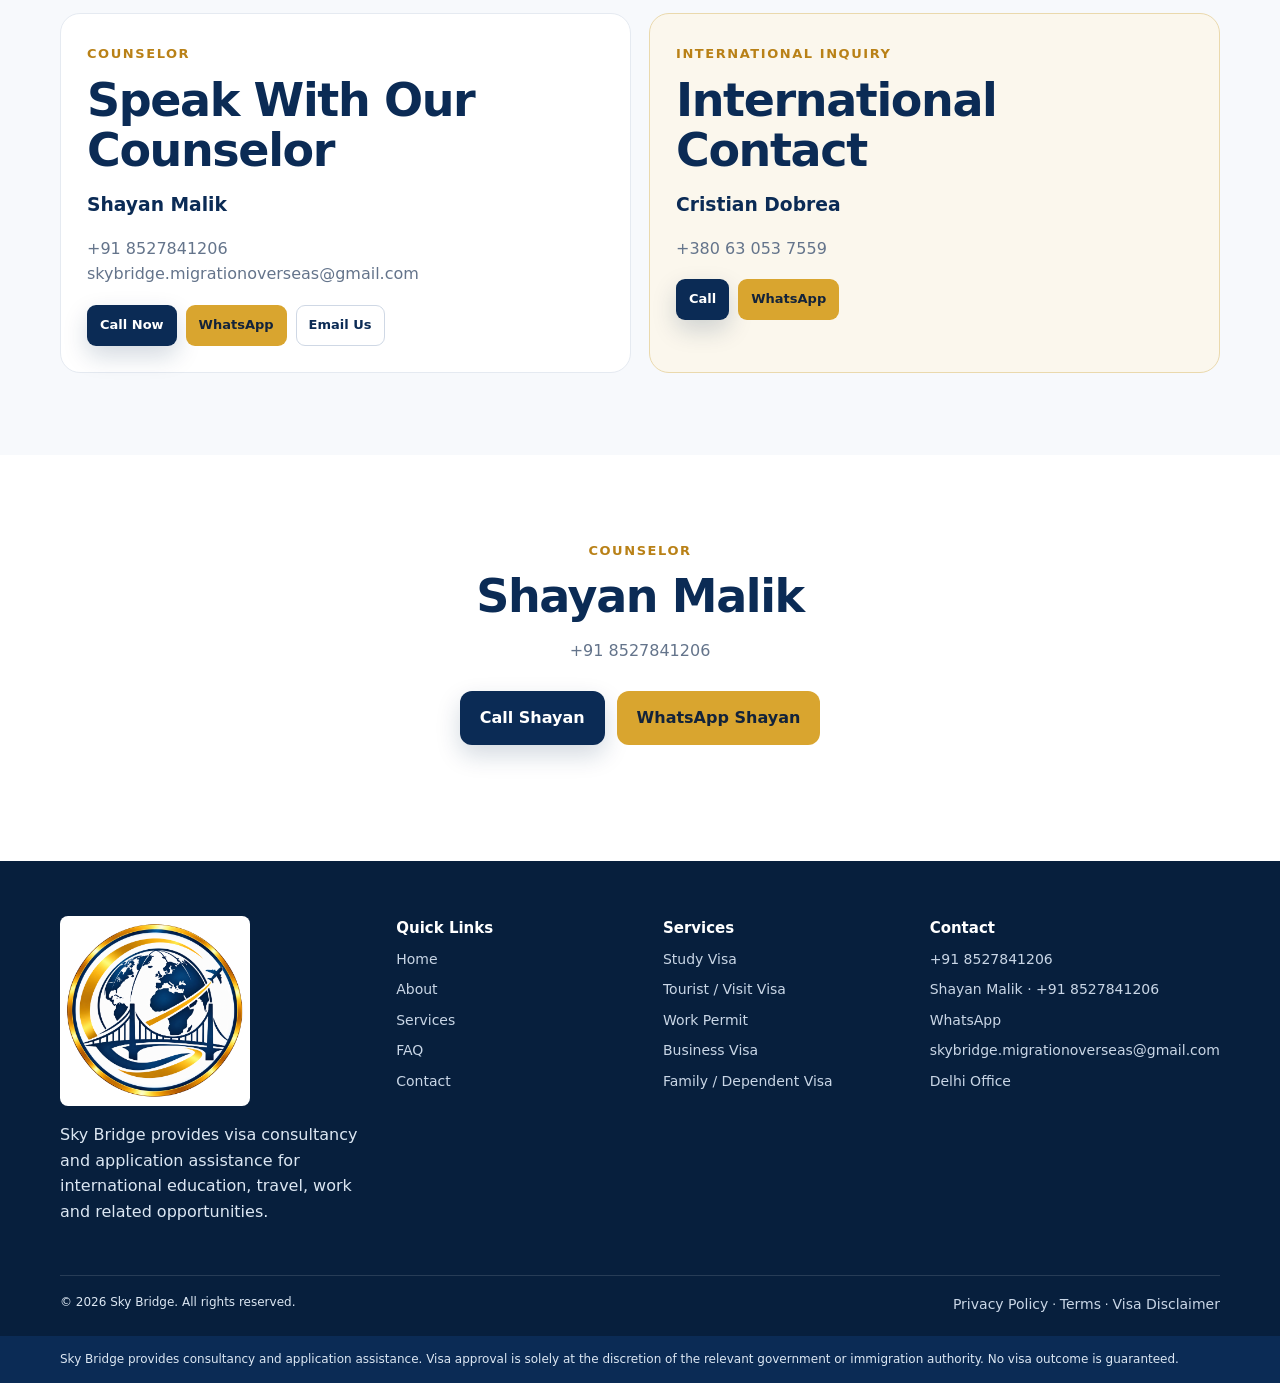
==== commit 7f6e21f6: "Update index.html" ====
--- a/index.html
+++ b/index.html
@@ -118,7 +118,7 @@
     <div class="contact-card international"><span class="kicker">International Inquiry</span><h2>International Contact</h2><h3>Cristian Dobrea</h3><p class="muted">+380 63 053 7559</p><div class="contact-actions"><a class="btn small-btn btn-primary" data-call-international>Call</a><a class="btn small-btn btn-gold" data-wa-international>WhatsApp</a></div></div>
   </div>
 </section>
-<section><div class="container"><div class="section-head center"><span class="kicker">Contact Person</span><h2>Shayan Malik</h2><p class="muted">+91 8527841206</p><div class="actions" style="justify-content:center"><a class="btn btn-primary" data-call-contact-person>Call Shayan</a><a class="btn btn-gold" data-wa-contact-person>WhatsApp Shayan</a></div></div></div></section>
+<section><div class="container"><div class="section-head center"><span class="kicker">COUNSELOR</span><h2>Shayan Malik</h2><p class="muted">+91 8527841206</p><div class="actions" style="justify-content:center"><a class="btn btn-primary" data-call-contact-person>Call Shayan</a><a class="btn btn-gold" data-wa-contact-person>WhatsApp Shayan</a></div></div></div></section>
 </main>
 
 
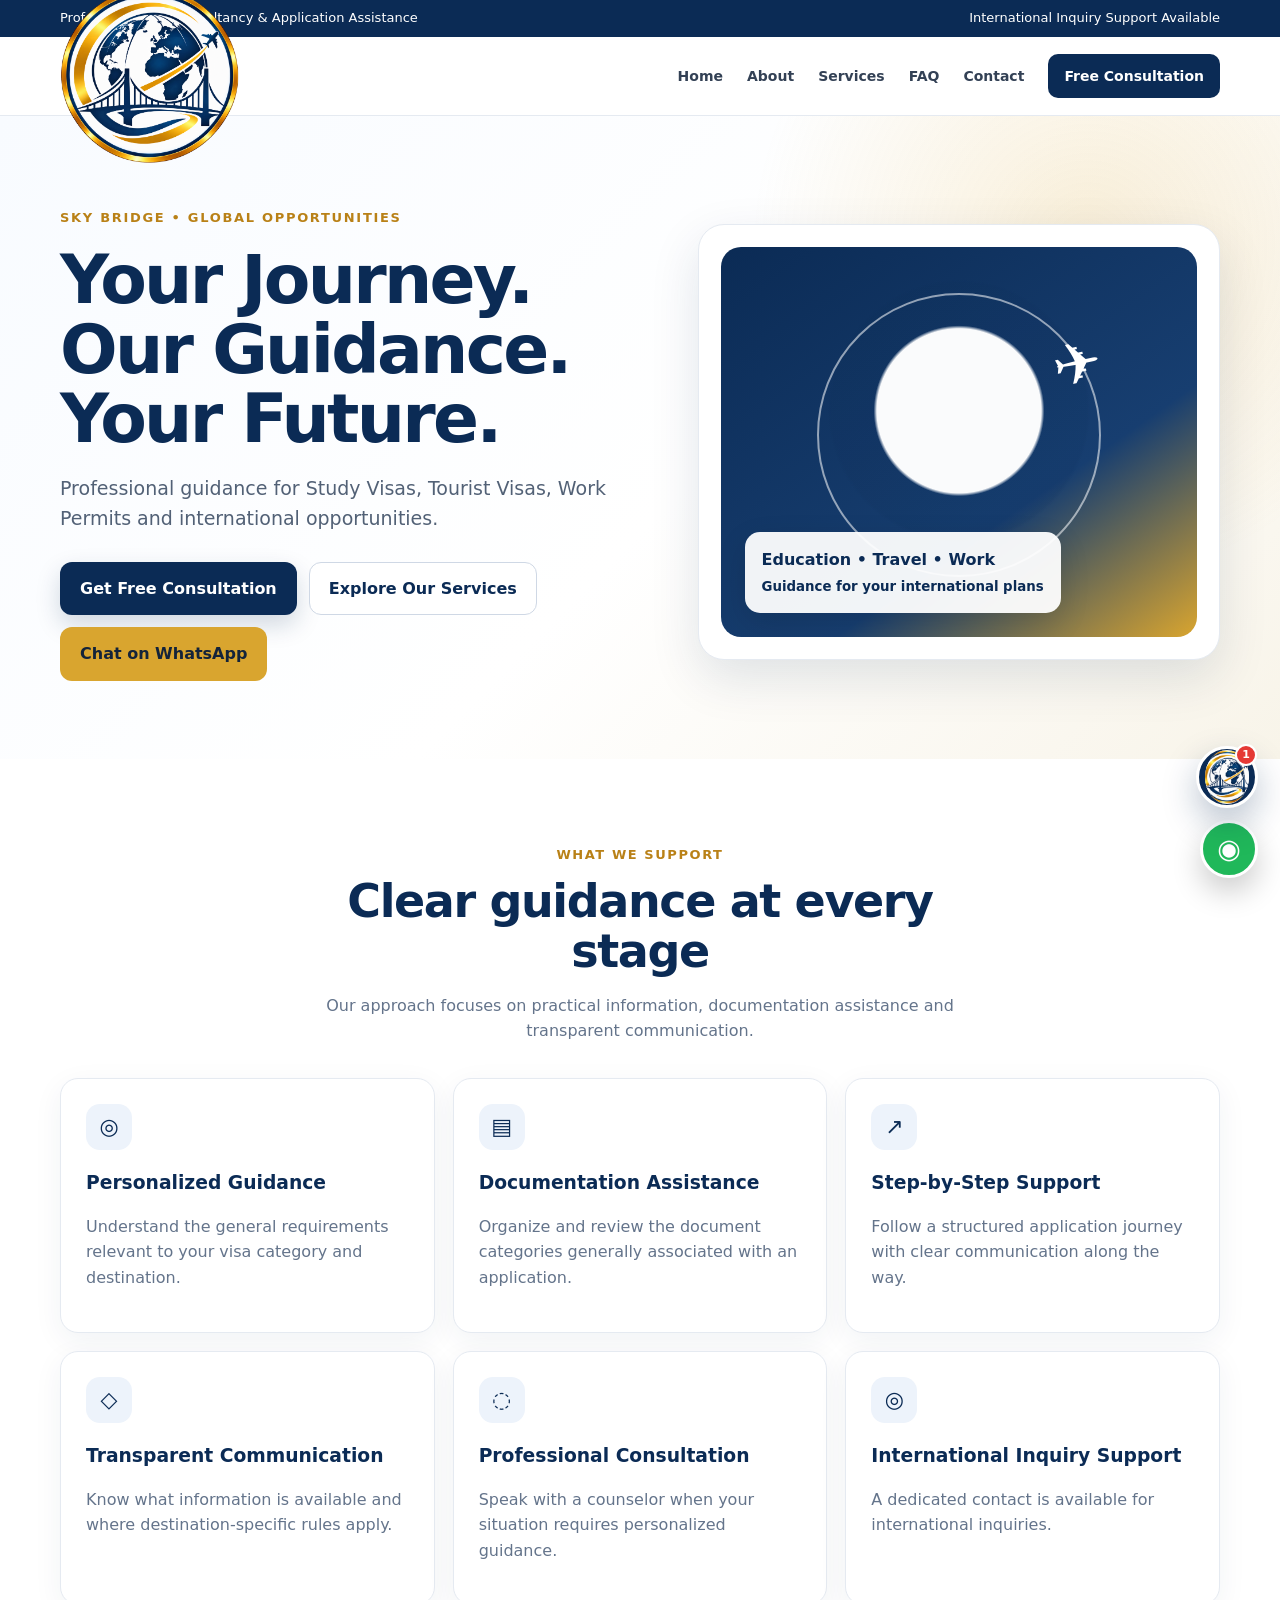
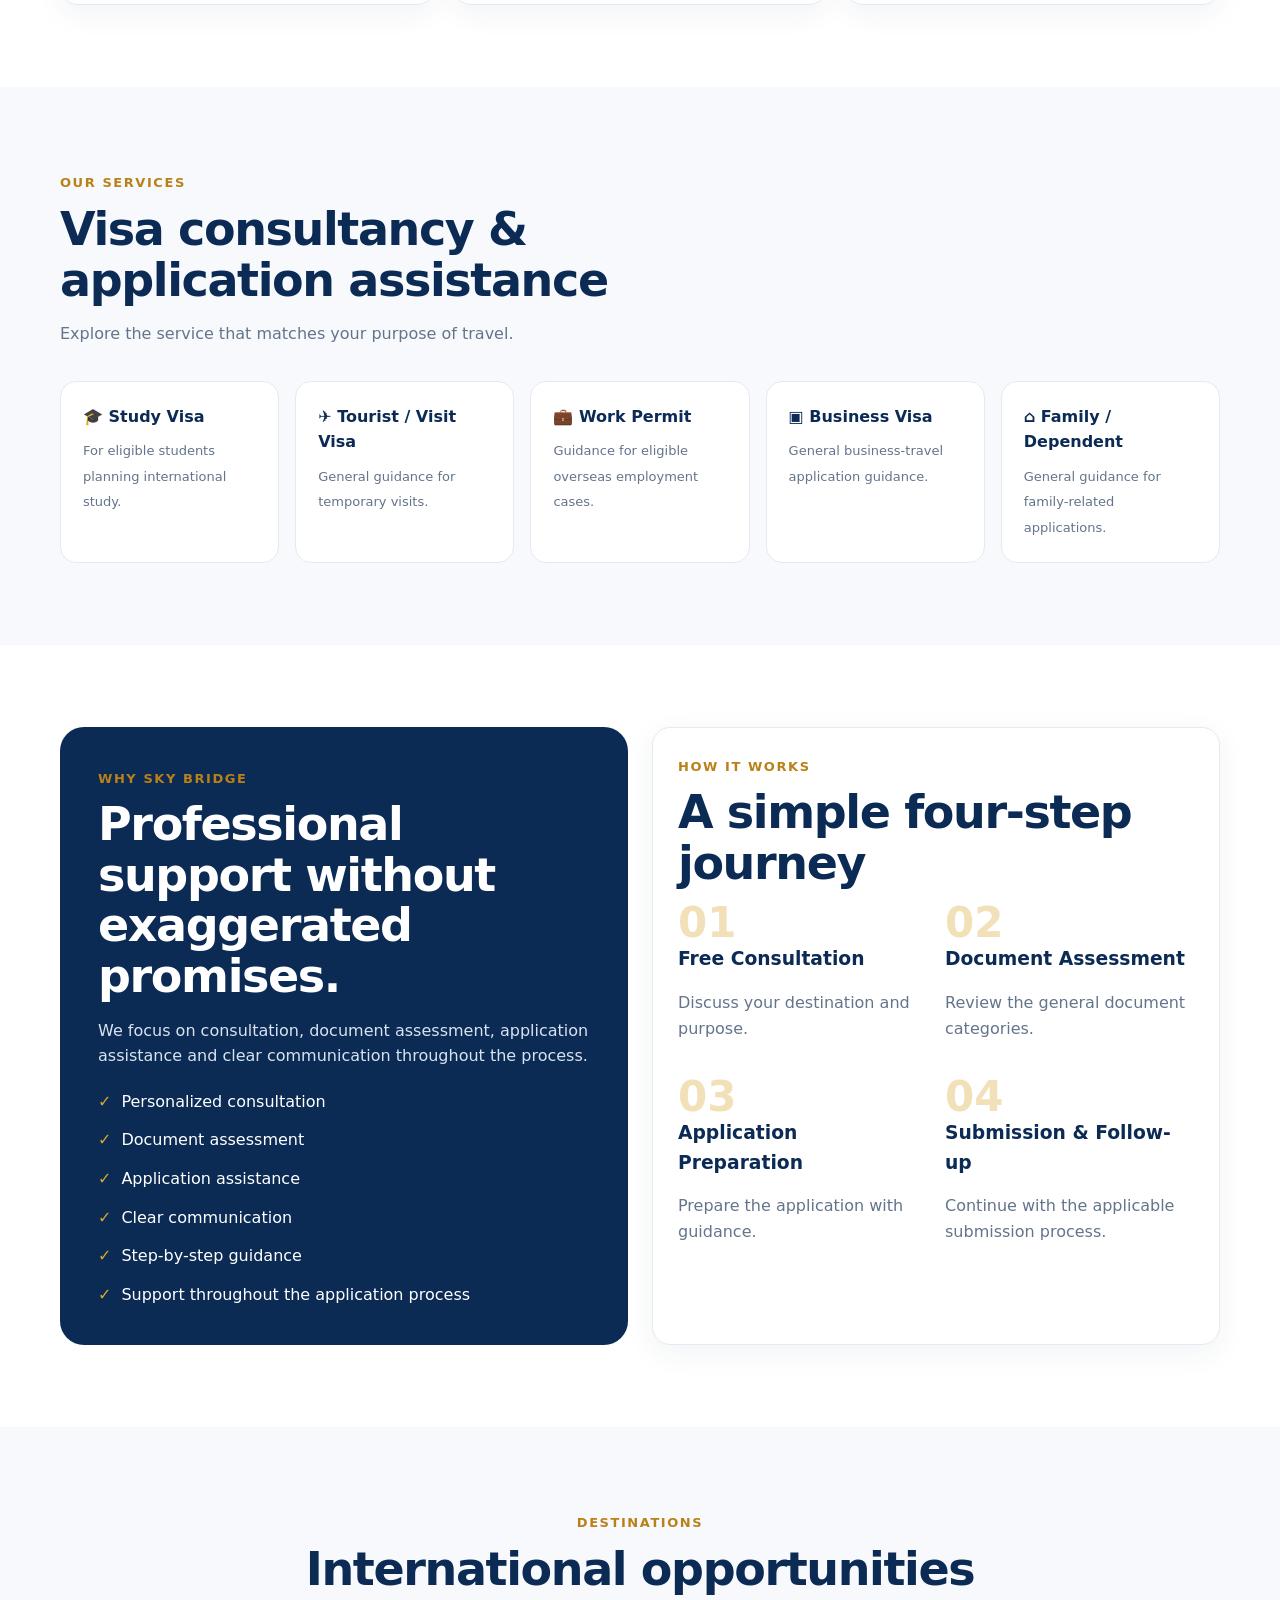
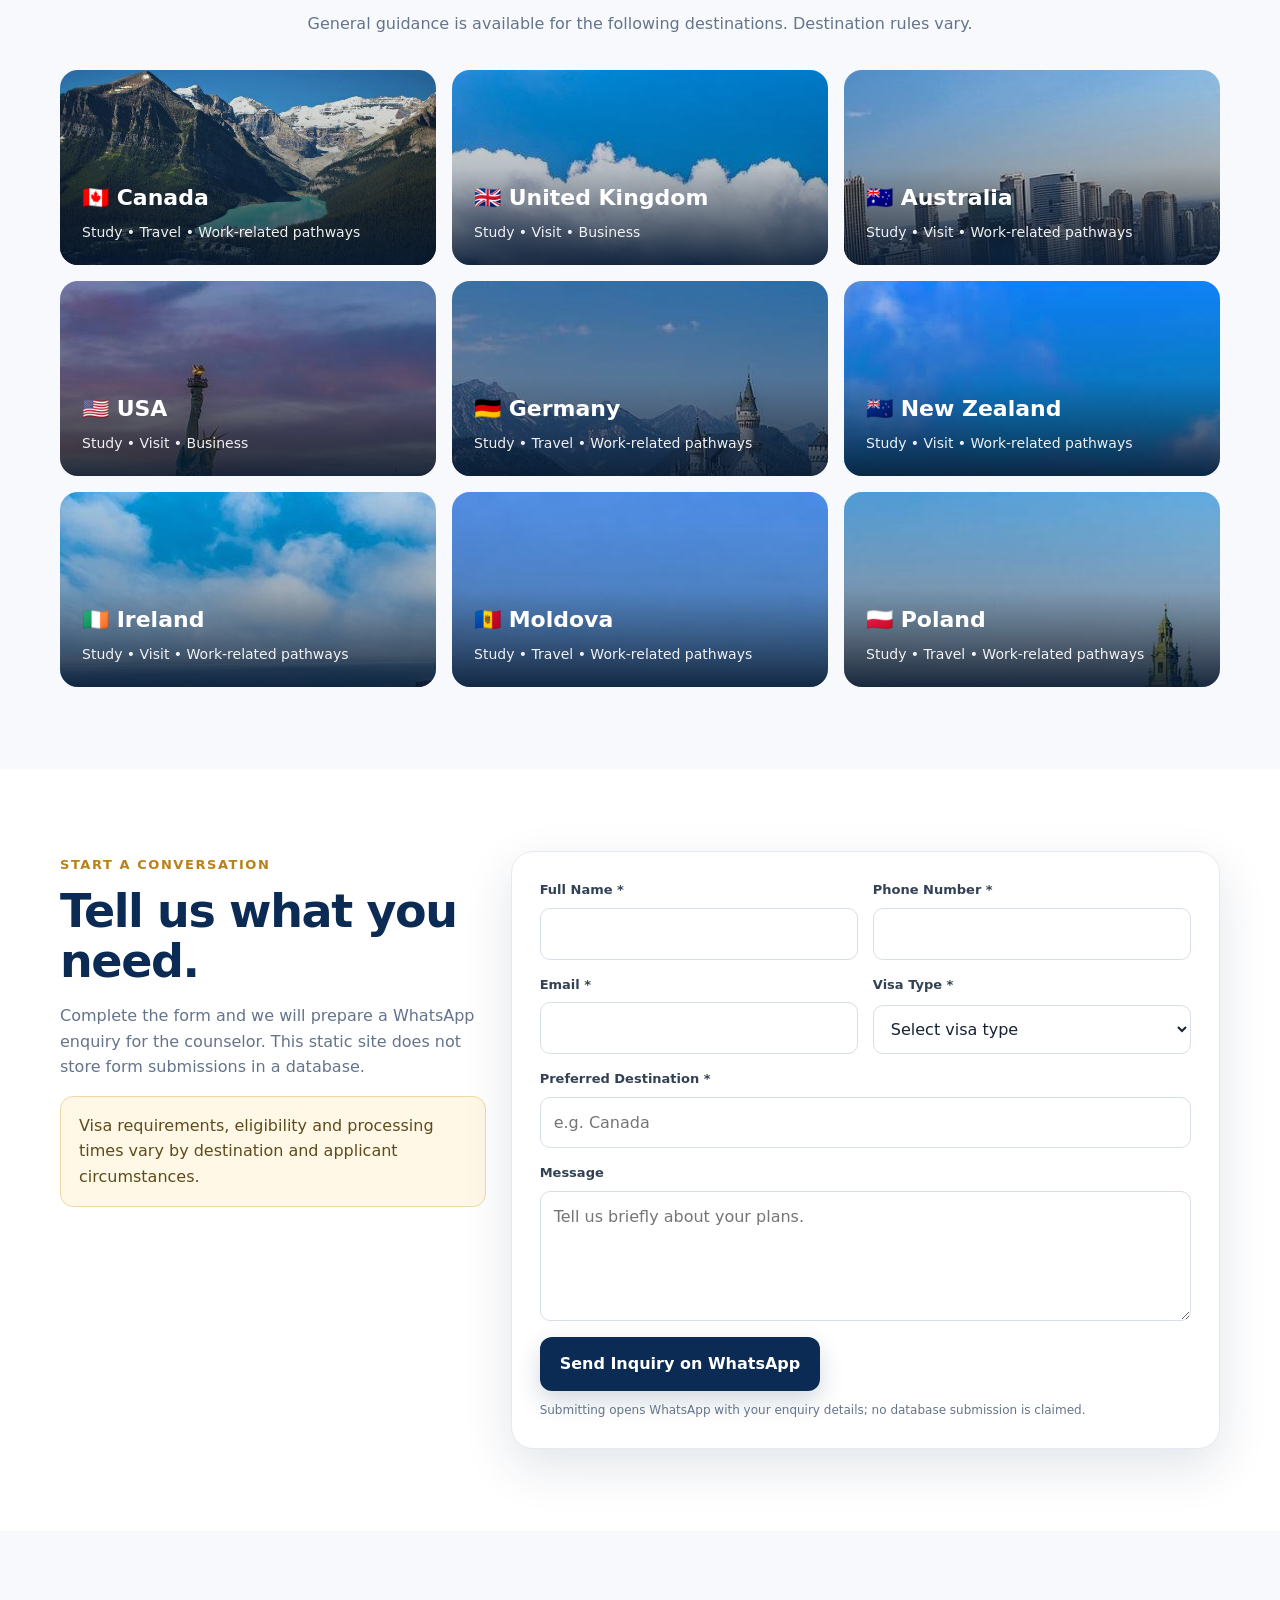
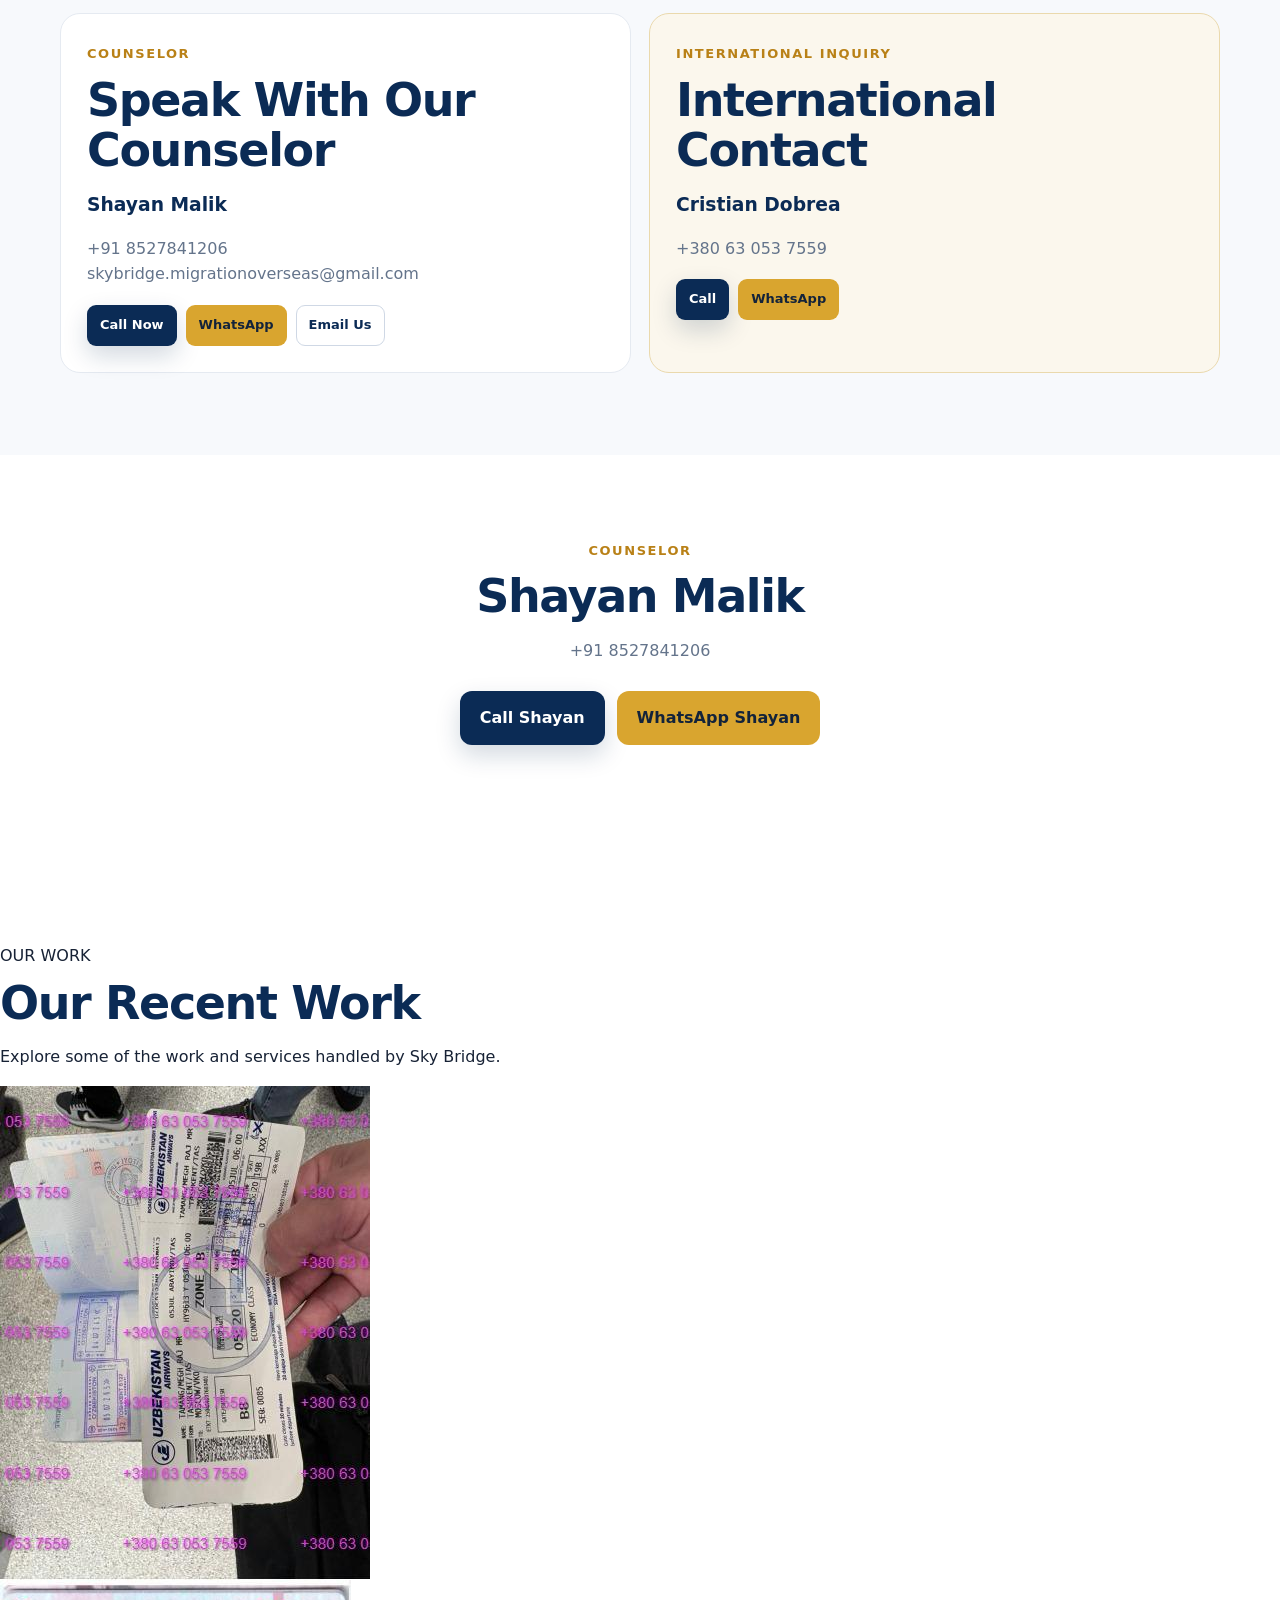
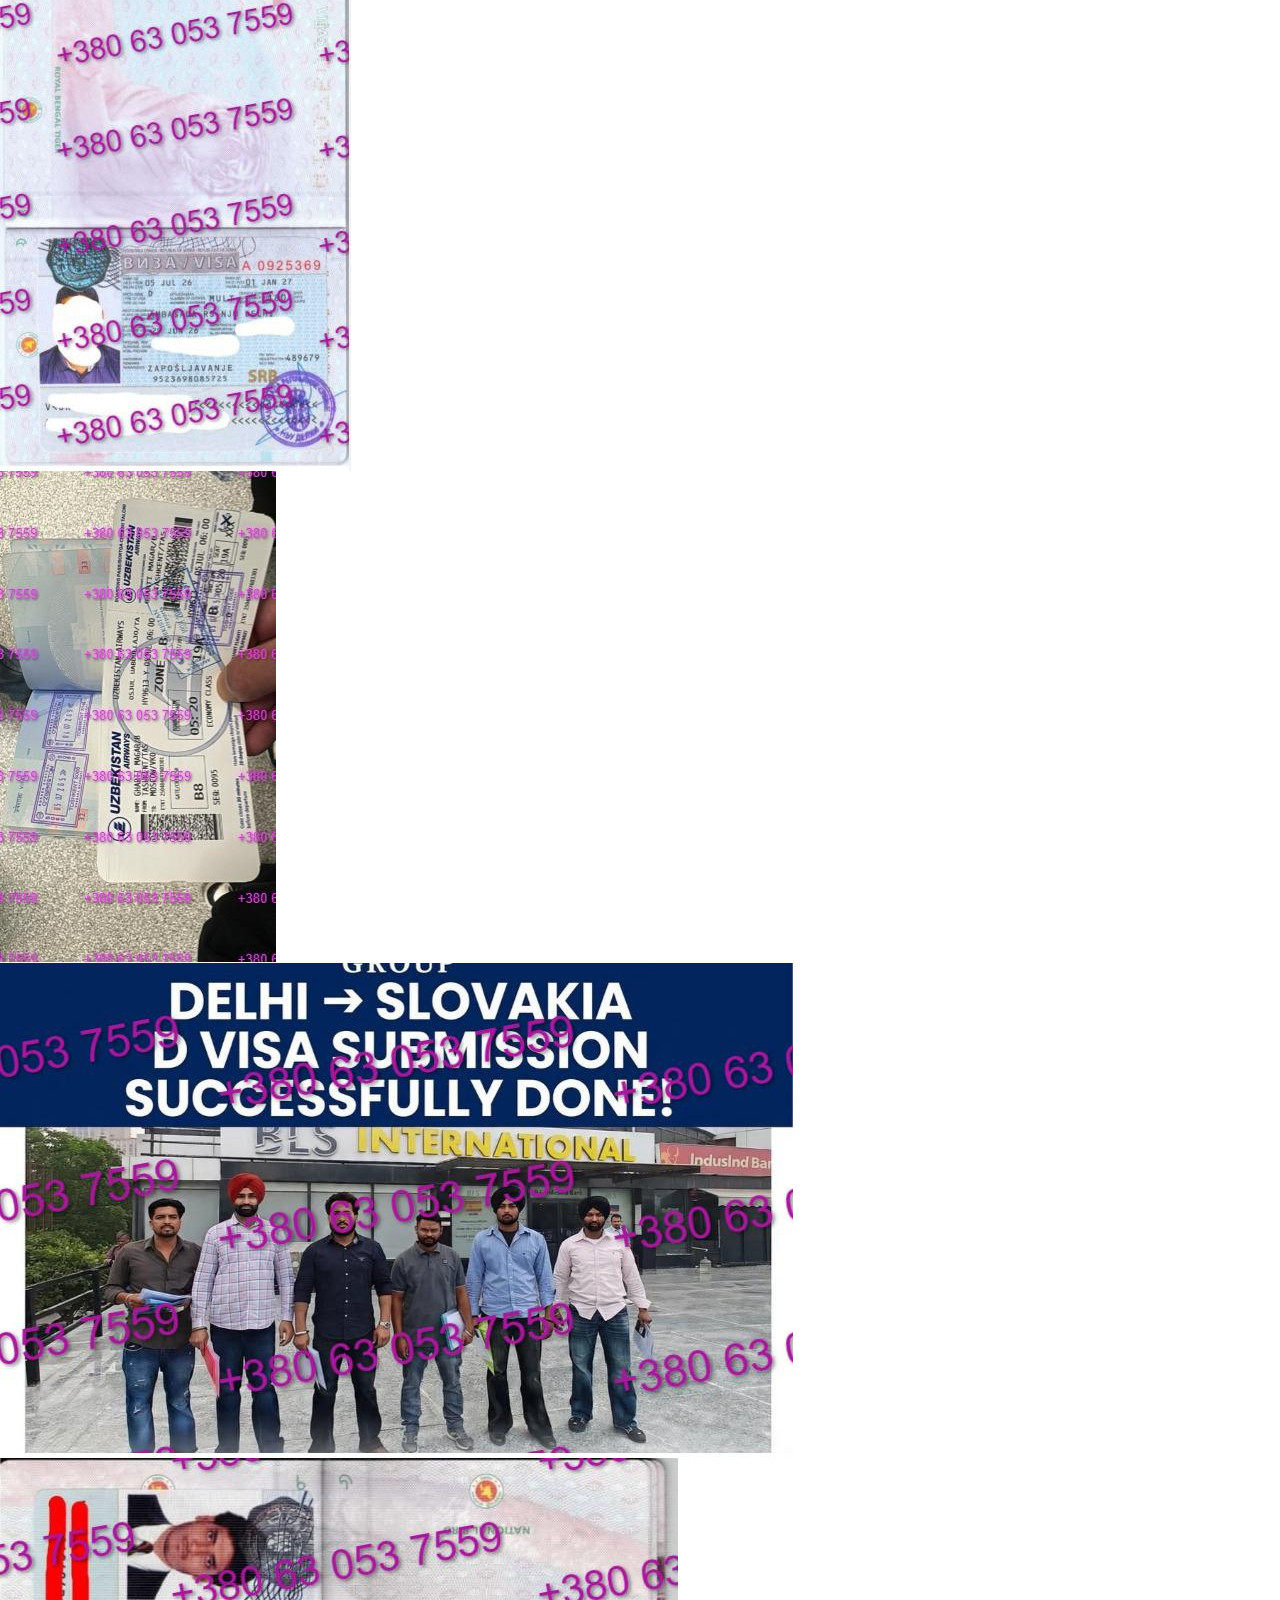
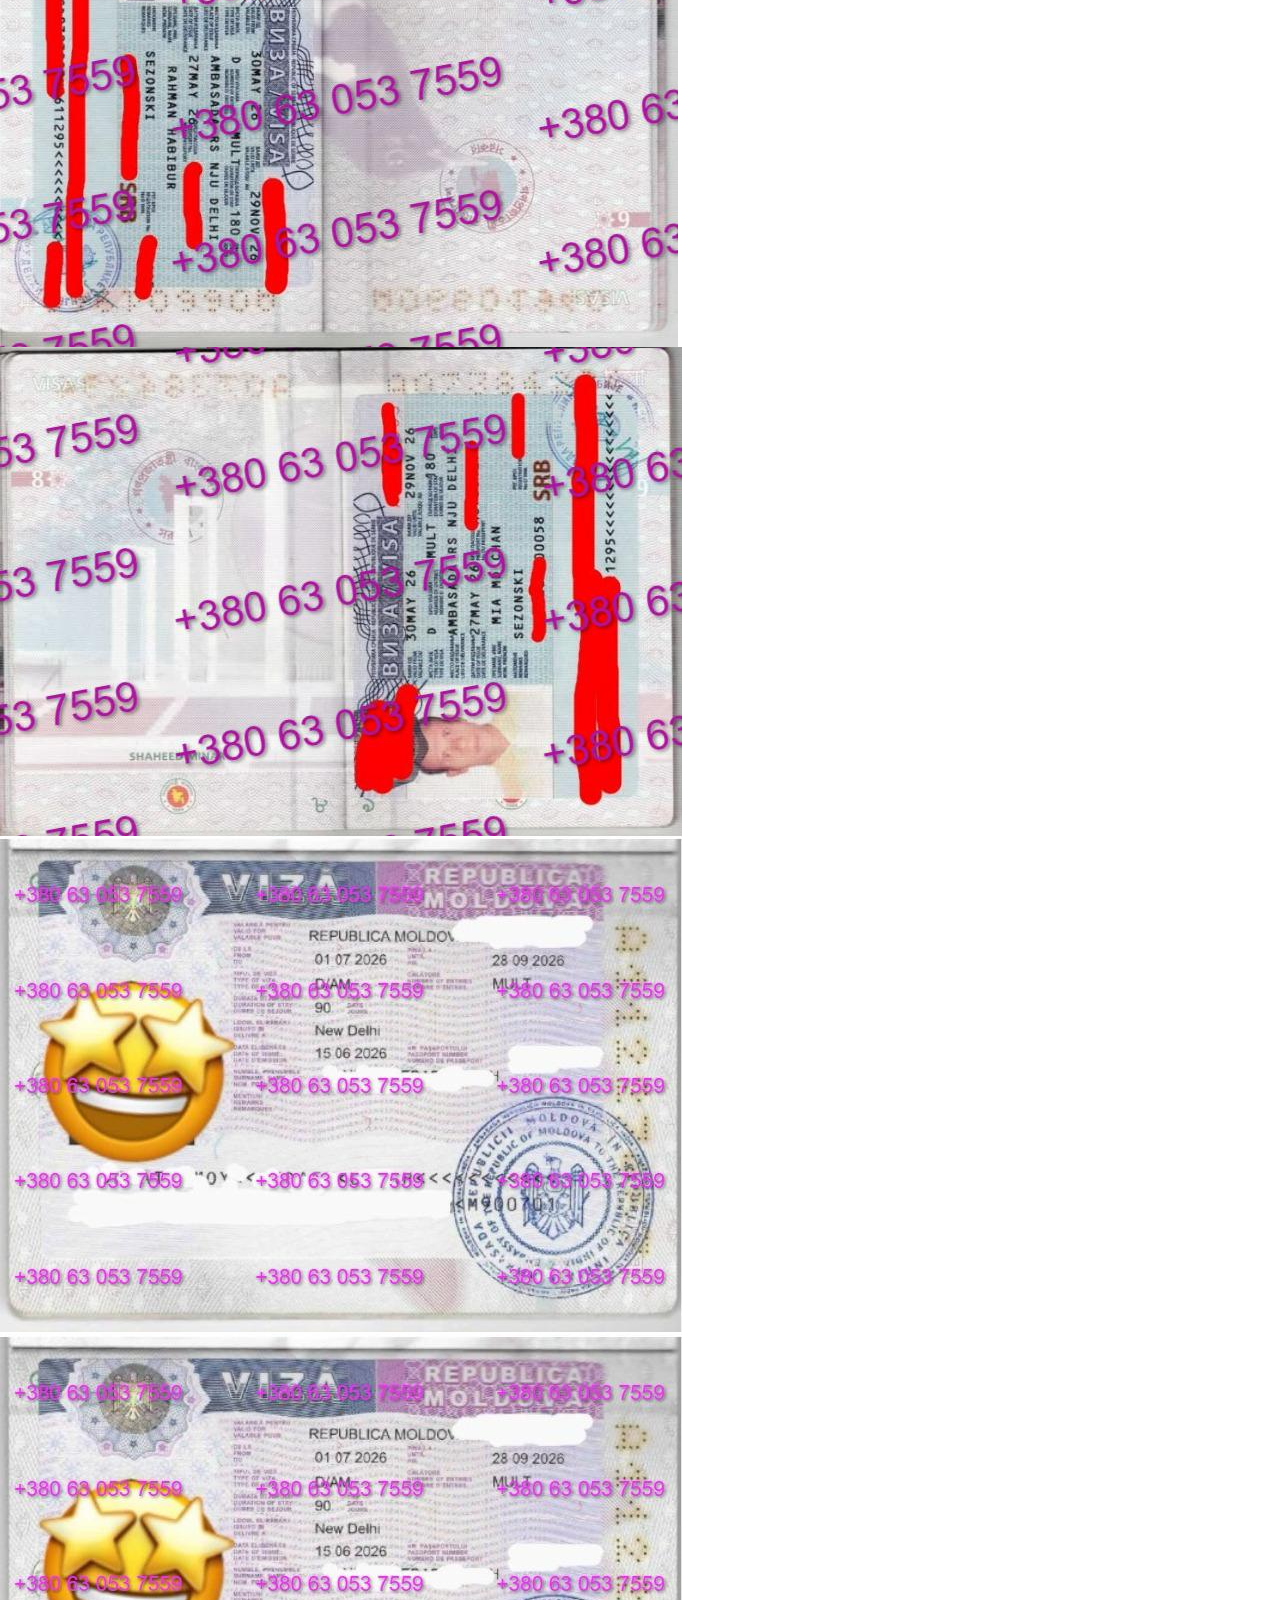
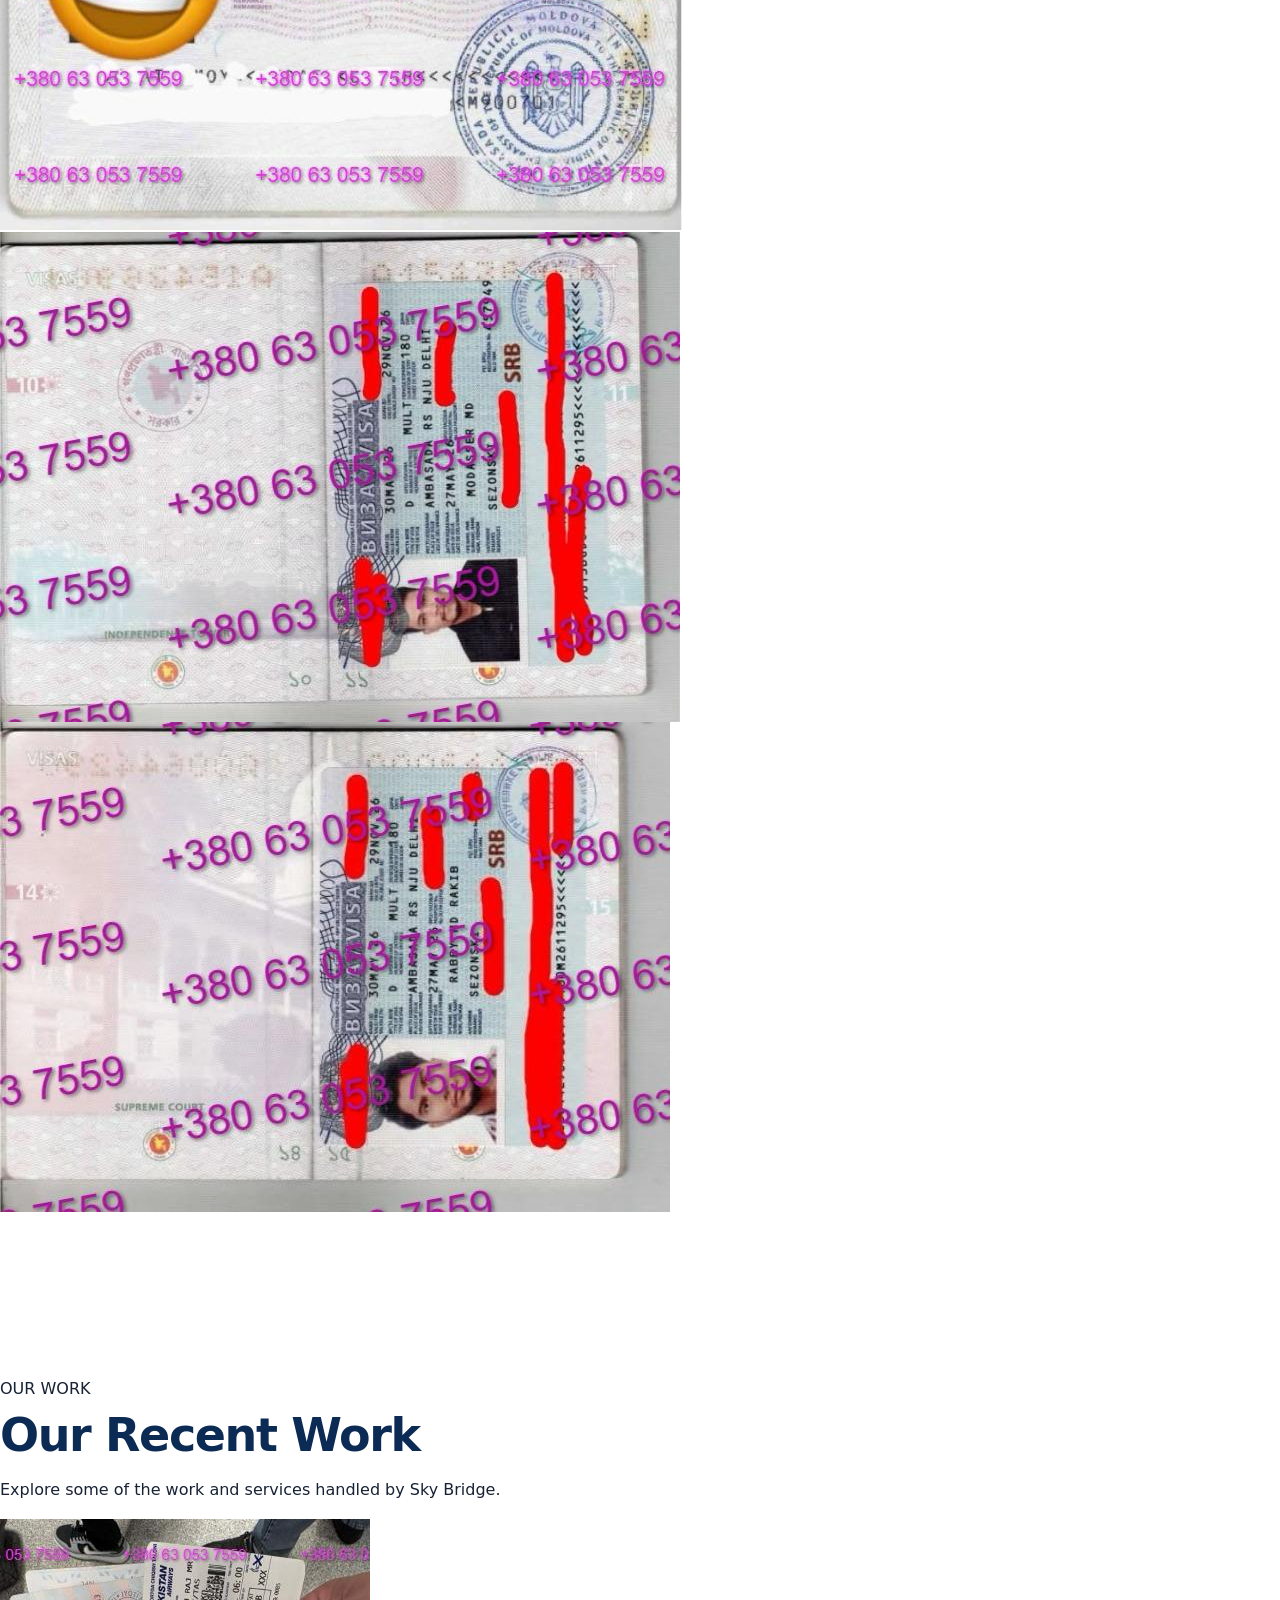
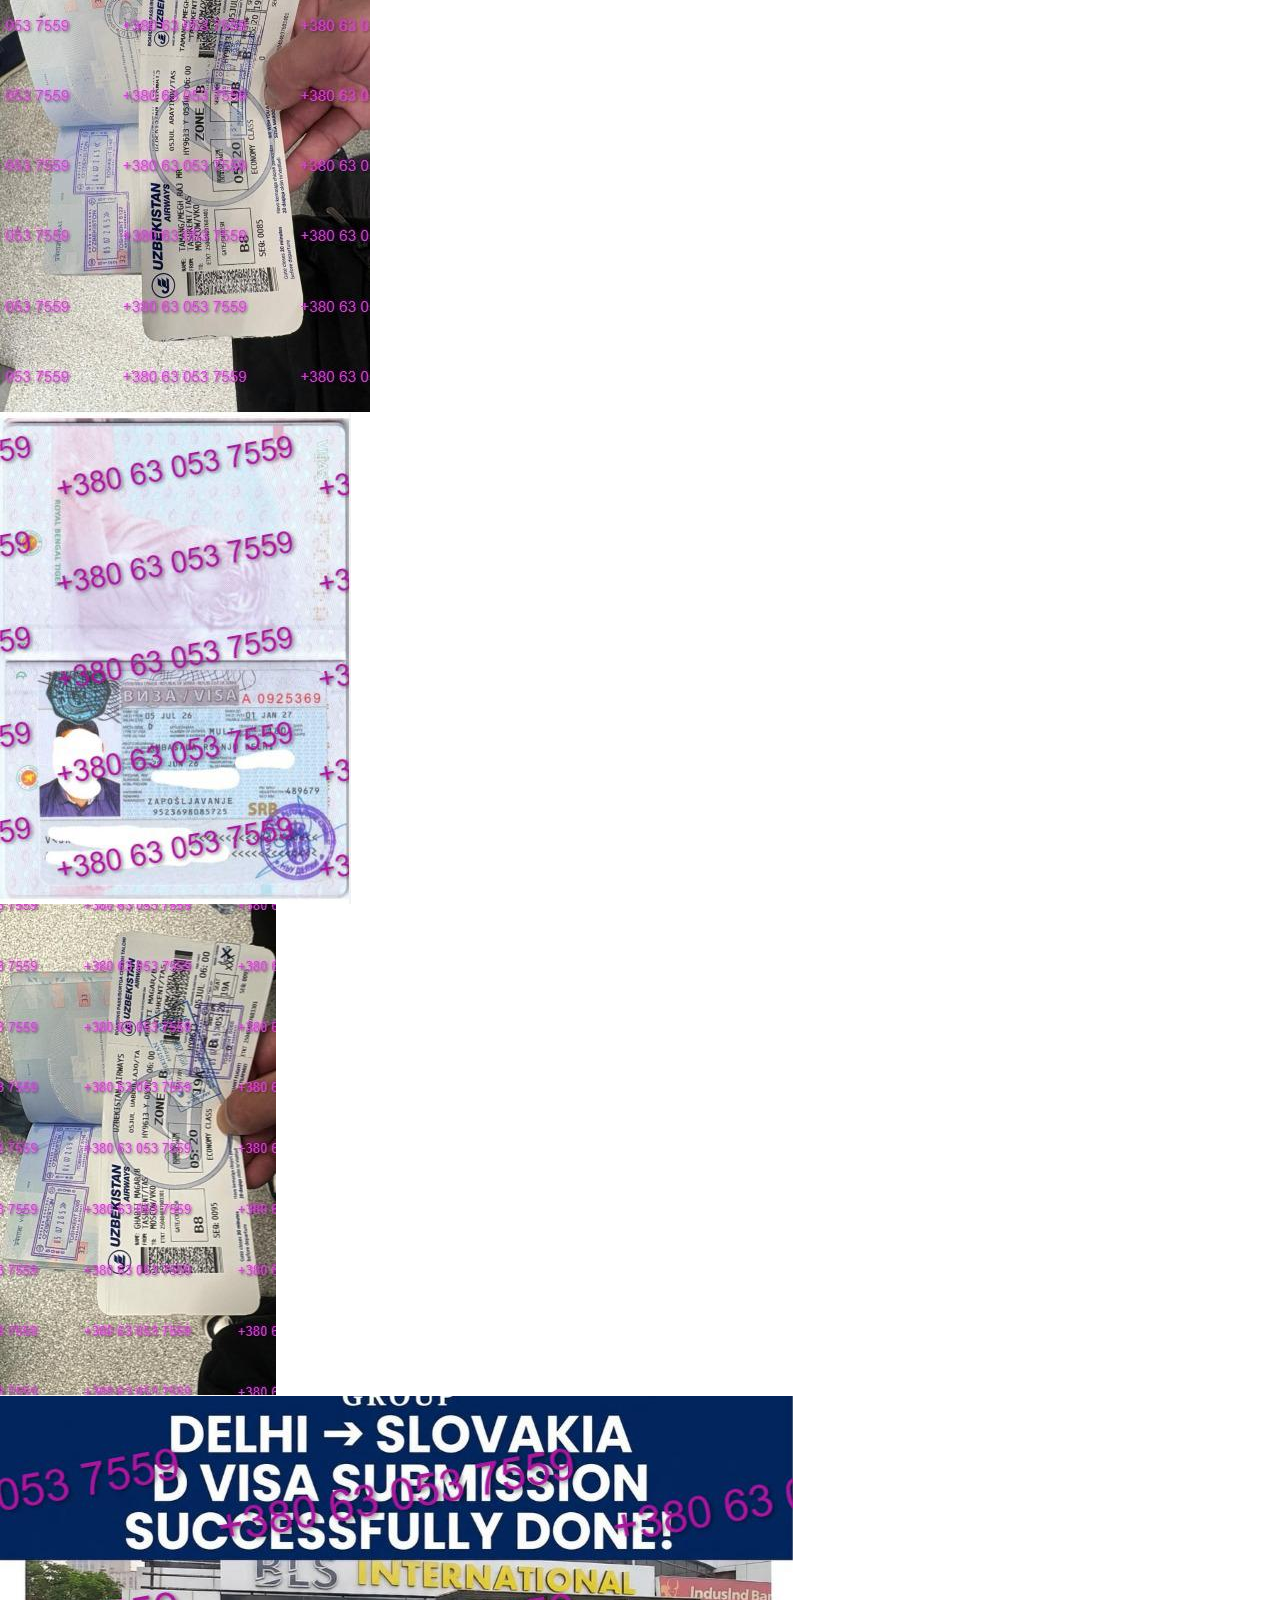
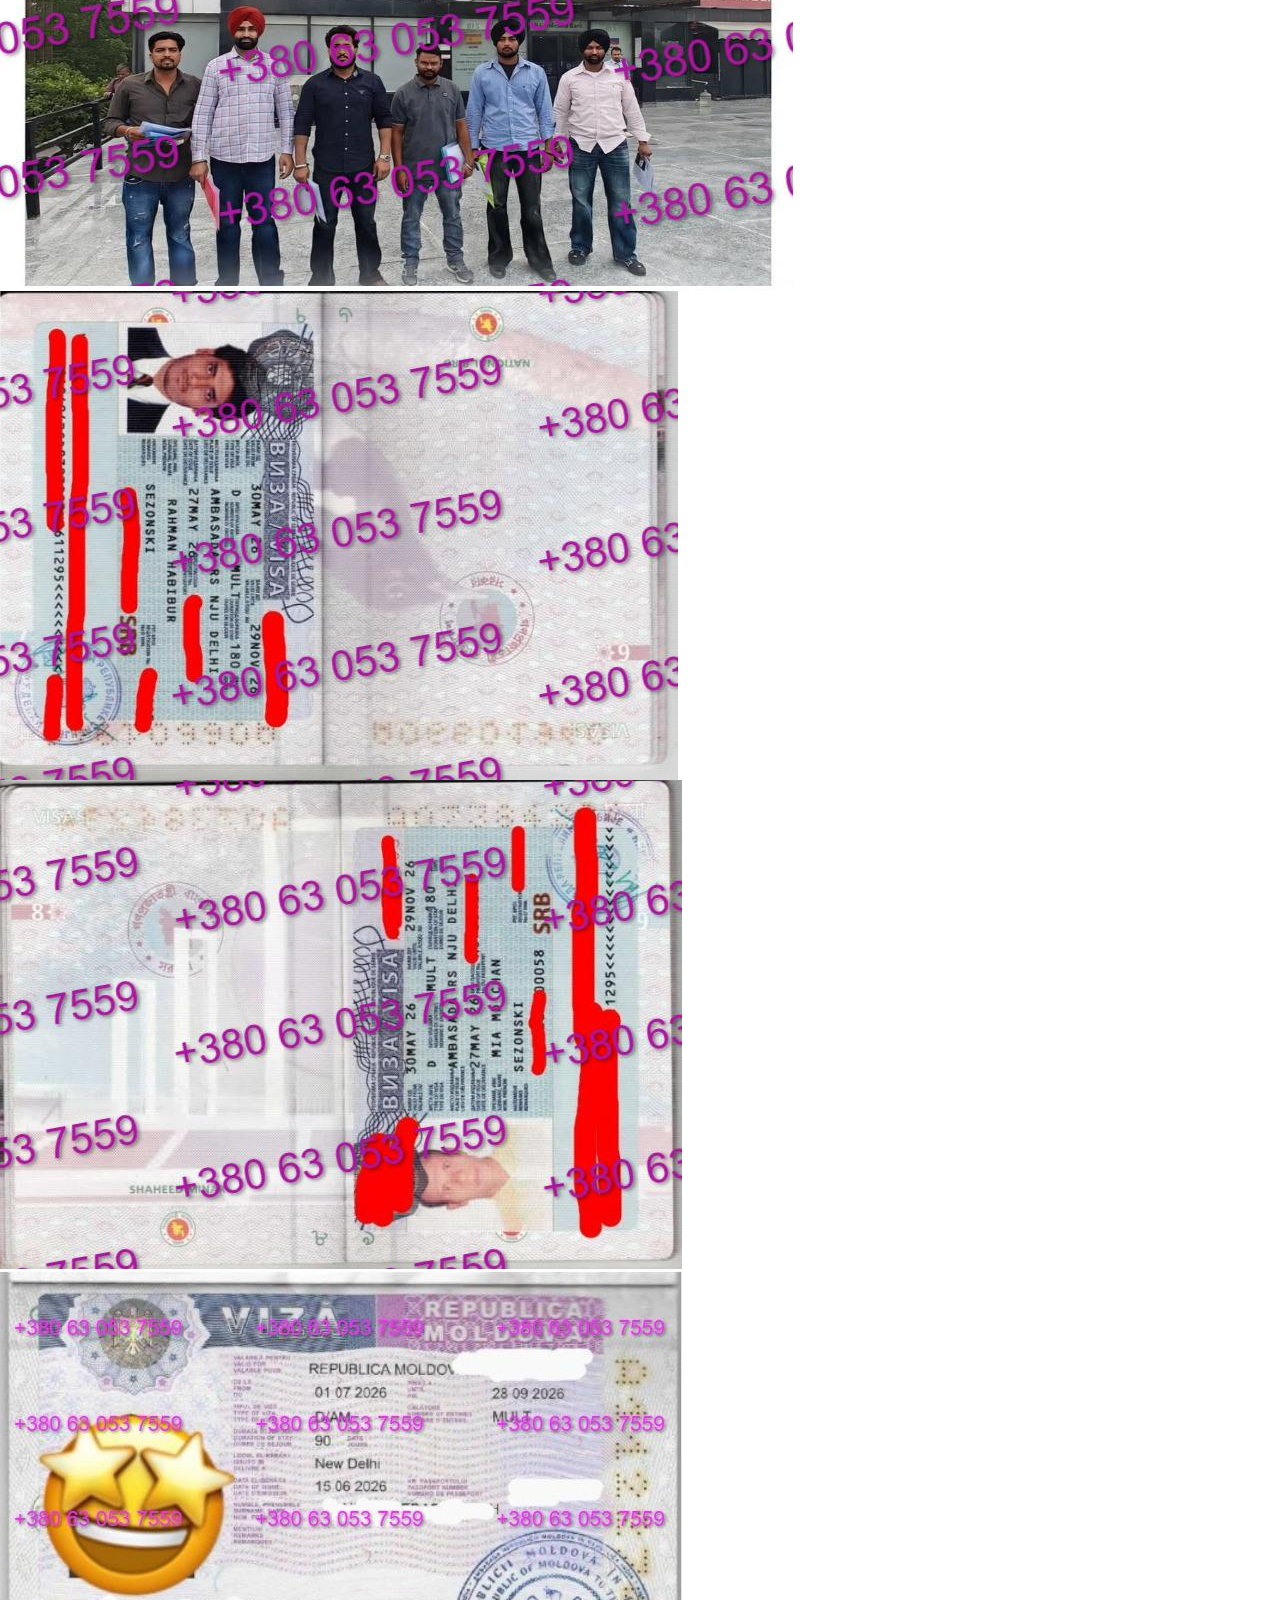
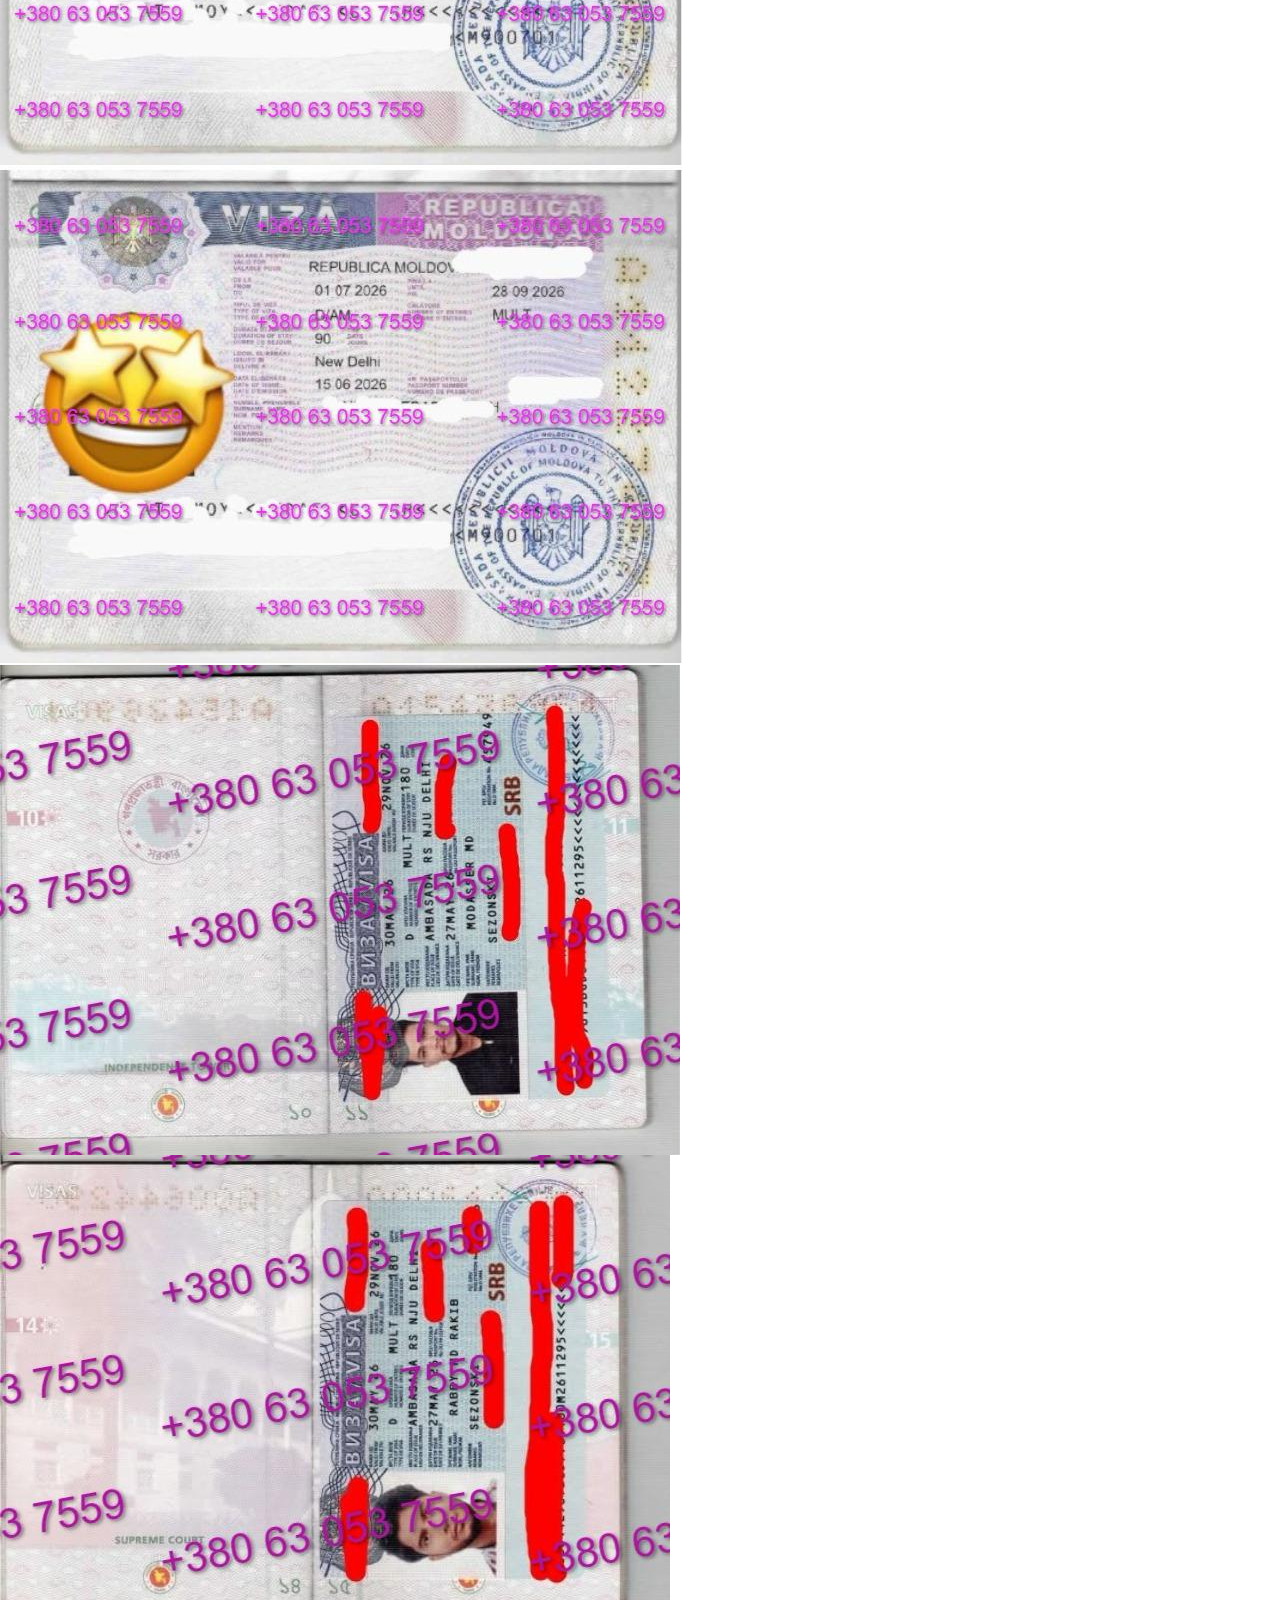
==== commit 8f95c516: "Update index.html" ====
--- a/index.html
+++ b/index.html
@@ -119,7 +119,7 @@
   </div>
 </section>
 <section><div class="container"><div class="section-head center"><span class="kicker">COUNSELOR</span><h2>Shayan Malik</h2><p class="muted">+91 8527841206</p><div class="actions" style="justify-content:center"><a class="btn btn-primary" data-call-contact-person>Call Shayan</a><a class="btn btn-gold" data-wa-contact-person>WhatsApp Shayan</a></div></div></div></section>
-</main>
+<section class="our-work-section">   <div class="section-heading">     <span>OUR WORK</span>     <h2>Our Recent Work</h2>     <p>Explore some of the work and services handled by Sky Bridge.</p>   </div>    <div class="work-gallery">      <a href="assets/work/a.jpeg" target="_blank">       <img src="assets/work/a.jpeg" alt="Sky Bridge Work">     </a>      <a href="assets/work/b.jpeg" target="_blank">       <img src="assets/work/b.jpeg" alt="Sky Bridge Work">     </a>      <a href="assets/work/c.jpeg" target="_blank">       <img src="assets/work/c.jpeg" alt="Sky Bridge Work">     </a>      <a href="assets/work/d.jpeg" target="_blank">       <img src="assets/work/d.jpeg" alt="Sky Bridge Work">     </a>      <a href="assets/work/e.jpeg" target="_blank">       <img src="assets/work/e.jpeg" alt="Sky Bridge Work">     </a>      <a href="assets/work/f.jpeg" target="_blank">       <img src="assets/work/f.jpeg" alt="Sky Bridge Work">     </a>      <a href="assets/work/g.jpeg" target="_blank">       <img src="assets/work/g.jpeg" alt="Sky Bridge Work">     </a>      <a href="assets/work/h.jpeg" target="_blank">       <img src="assets/work/h.jpeg" alt="Sky Bridge Work">     </a>      <a href="assets/work/i.jpeg" target="_blank">       <img src="assets/work/i.jpeg" alt="Sky Bridge Work">     </a>      <a href="assets/work/j.jpeg" target="_blank">       <img src="assets/work/j.jpeg" alt="Sky Bridge Work">     </a>    </div> </section>  <section class="our-work-section">   <div class="section-heading">     <span>OUR WORK</span>     <h2>Our Recent Work</h2>     <p>Explore some of the work and services handled by Sky Bridge.</p>   </div>    <div class="work-gallery">      <a href="assets/work/a.jpeg" target="_blank">       <img src="assets/work/a.jpeg" alt="Sky Bridge Work">     </a>      <a href="assets/work/b.jpeg" target="_blank">       <img src="assets/work/b.jpeg" alt="Sky Bridge Work">     </a>      <a href="assets/work/c.jpeg" target="_blank">       <img src="assets/work/c.jpeg" alt="Sky Bridge Work">     </a>      <a href="assets/work/d.jpeg" target="_blank">       <img src="assets/work/d.jpeg" alt="Sky Bridge Work">     </a>      <a href="assets/work/e.jpeg" target="_blank">       <img src="assets/work/e.jpeg" alt="Sky Bridge Work">     </a>      <a href="assets/work/f.jpeg" target="_blank">       <img src="assets/work/f.jpeg" alt="Sky Bridge Work">     </a>      <a href="assets/work/g.jpeg" target="_blank">       <img src="assets/work/g.jpeg" alt="Sky Bridge Work">     </a>      <a href="assets/work/h.jpeg" target="_blank">       <img src="assets/work/h.jpeg" alt="Sky Bridge Work">     </a>      <a href="assets/work/i.jpeg" target="_blank">       <img src="assets/work/i.jpeg" alt="Sky Bridge Work">     </a>      <a href="assets/work/j.jpeg" target="_blank">       <img src="assets/work/j.jpeg" alt="Sky Bridge Work">     </a>    </div> </section>  <section class="our-work-section">   <div class="section-heading">     <span>OUR WORK</span>     <h2>Our Recent Work</h2>     <p>Explore some of the work and services handled by Sky Bridge.</p>   </div>    <div class="work-gallery">      <a href="assets/work/a.jpeg" target="_blank">       <img src="assets/work/a.jpeg" alt="Sky Bridge Work">     </a>      <a href="assets/work/b.jpeg" target="_blank">       <img src="assets/work/b.jpeg" alt="Sky Bridge Work">     </a>      <a href="assets/work/c.jpeg" target="_blank">       <img src="assets/work/c.jpeg" alt="Sky Bridge Work">     </a>      <a href="assets/work/d.jpeg" target="_blank">       <img src="assets/work/d.jpeg" alt="Sky Bridge Work">     </a>      <a href="assets/work/e.jpeg" target="_blank">       <img src="assets/work/e.jpeg" alt="Sky Bridge Work">     </a>      <a href="assets/work/f.jpeg" target="_blank">       <img src="assets/work/f.jpeg" alt="Sky Bridge Work">     </a>      <a href="assets/work/g.jpeg" target="_blank">       <img src="assets/work/g.jpeg" alt="Sky Bridge Work">     </a>      <a href="assets/work/h.jpeg" target="_blank">       <img src="assets/work/h.jpeg" alt="Sky Bridge Work">     </a>      <a href="assets/work/i.jpeg" target="_blank">       <img src="assets/work/i.jpeg" alt="Sky Bridge Work">     </a>      <a href="assets/work/j.jpeg" target="_blank">       <img src="assets/work/j.jpeg" alt="Sky Bridge Work">     </a>    </div> </section>  <section class="our-work-section">   <div class="section-heading">     <span>OUR WORK</span>     <h2>Our Recent Work</h2>     <p>Explore some of the work and services handled by Sky Bridge.</p>   </div>    <div class="work-gallery">      <a href="assets/work/a.jpeg" target="_blank">       <img src="assets/work/a.jpeg" alt="Sky Bridge Work">     </a>      <a href="assets/work/b.jpeg" target="_blank">       <img src="assets/work/b.jpeg" alt="Sky Bridge Work">     </a>      <a href="assets/work/c.jpeg" target="_blank">       <img src="assets/work/c.jpeg" alt="Sky Bridge Work">     </a>      <a href="assets/work/d.jpeg" target="_blank">       <img src="assets/work/d.jpeg" alt="Sky Bridge Work">     </a>      <a href="assets/work/e.jpeg" target="_blank">       <img src="assets/work/e.jpeg" alt="Sky Bridge Work">     </a>      <a href="assets/work/f.jpeg" target="_blank">       <img src="assets/work/f.jpeg" alt="Sky Bridge Work">     </a>      <a href="assets/work/g.jpeg" target="_blank">       <img src="assets/work/g.jpeg" alt="Sky Bridge Work">     </a>      <a href="assets/work/h.jpeg" target="_blank">       <img src="assets/work/h.jpeg" alt="Sky Bridge Work">     </a>      <a href="assets/work/i.jpeg" target="_blank">       <img src="assets/work/i.jpeg" alt="Sky Bridge Work">     </a>      <a href="assets/work/j.jpeg" target="_blank">       <img src="assets/work/j.jpeg" alt="Sky Bridge Work">     </a>    </div> </section>  <section class="our-work-section">   <div class="section-heading">     <span>OUR WORK</span>     <h2>Our Recent Work</h2>     <p>Explore some of the work and services handled by Sky Bridge.</p>   </div>    <div class="work-gallery">      <a href="assets/work/a.jpeg" target="_blank">       <img src="assets/work/a.jpeg" alt="Sky Bridge Work">     </a>      <a href="assets/work/b.jpeg" target="_blank">       <img src="assets/work/b.jpeg" alt="Sky Bridge Work">     </a>      <a href="assets/work/c.jpeg" target="_blank">       <img src="assets/work/c.jpeg" alt="Sky Bridge Work">     </a>      <a href="assets/work/d.jpeg" target="_blank">       <img src="assets/work/d.jpeg" alt="Sky Bridge Work">     </a>      <a href="assets/work/e.jpeg" target="_blank">       <img src="assets/work/e.jpeg" alt="Sky Bridge Work">     </a>      <a href="assets/work/f.jpeg" target="_blank">       <img src="assets/work/f.jpeg" alt="Sky Bridge Work">     </a>      <a href="assets/work/g.jpeg" target="_blank">       <img src="assets/work/g.jpeg" alt="Sky Bridge Work">     </a>      <a href="assets/work/h.jpeg" target="_blank">       <img src="assets/work/h.jpeg" alt="Sky Bridge Work">     </a>      <a href="assets/work/i.jpeg" target="_blank">       <img src="assets/work/i.jpeg" alt="Sky Bridge Work">     </a>      <a href="assets/work/j.jpeg" target="_blank">       <img src="assets/work/j.jpeg" alt="Sky Bridge Work">     </a>    </div> </section>  <section class="our-work-section">   <div class="section-heading">     <span>OUR WORK</span>     <h2>Our Recent Work</h2>     <p>Explore some of the work and services handled by Sky Bridge.</p>   </div>    <div class="work-gallery">      <a href="assets/work/a.jpeg" target="_blank">       <img src="assets/work/a.jpeg" alt="Sky Bridge Work">     </a>      <a href="assets/work/b.jpeg" target="_blank">       <img src="assets/work/b.jpeg" alt="Sky Bridge Work">     </a>      <a href="assets/work/c.jpeg" target="_blank">       <img src="assets/work/c.jpeg" alt="Sky Bridge Work">     </a>      <a href="assets/work/d.jpeg" target="_blank">       <img src="assets/work/d.jpeg" alt="Sky Bridge Work">     </a>      <a href="assets/work/e.jpeg" target="_blank">       <img src="assets/work/e.jpeg" alt="Sky Bridge Work">     </a>      <a href="assets/work/f.jpeg" target="_blank">       <img src="assets/work/f.jpeg" alt="Sky Bridge Work">     </a>      <a href="assets/work/g.jpeg" target="_blank">       <img src="assets/work/g.jpeg" alt="Sky Bridge Work">     </a>      <a href="assets/work/h.jpeg" target="_blank">       <img src="assets/work/h.jpeg" alt="Sky Bridge Work">     </a>      <a href="assets/work/i.jpeg" target="_blank">       <img src="assets/work/i.jpeg" alt="Sky Bridge Work">     </a>      <a href="assets/work/j.jpeg" target="_blank">       <img src="assets/work/j.jpeg" alt="Sky Bridge Work">     </a>    </div> </section>  <section class="our-work-section">   <div class="section-heading">     <span>OUR WORK</span>     <h2>Our Recent Work</h2>     <p>Explore some of the work and services handled by Sky Bridge.</p>   </div>    <div class="work-gallery">      <a href="assets/work/a.jpeg" target="_blank">       <img src="assets/work/a.jpeg" alt="Sky Bridge Work">     </a>      <a href="assets/work/b.jpeg" target="_blank">       <img src="assets/work/b.jpeg" alt="Sky Bridge Work">     </a>      <a href="assets/work/c.jpeg" target="_blank">       <img src="assets/work/c.jpeg" alt="Sky Bridge Work">     </a>      <a href="assets/work/d.jpeg" target="_blank">       <img src="assets/work/d.jpeg" alt="Sky Bridge Work">     </a>      <a href="assets/work/e.jpeg" target="_blank">       <img src="assets/work/e.jpeg" alt="Sky Bridge Work">     </a>      <a href="assets/work/f.jpeg" target="_blank">       <img src="assets/work/f.jpeg" alt="Sky Bridge Work">     </a>      <a href="assets/work/g.jpeg" target="_blank">       <img src="assets/work/g.jpeg" alt="Sky Bridge Work">     </a>      <a href="assets/work/h.jpeg" target="_blank">       <img src="assets/work/h.jpeg" alt="Sky Bridge Work">     </a>      <a href="assets/work/i.jpeg" target="_blank">       <img src="assets/work/i.jpeg" alt="Sky Bridge Work">     </a>      <a href="assets/work/j.jpeg" target="_blank">       <img src="assets/work/j.jpeg" alt="Sky Bridge Work">     </a>    </div> </section>  </main>
 
 
 <footer class="footer">
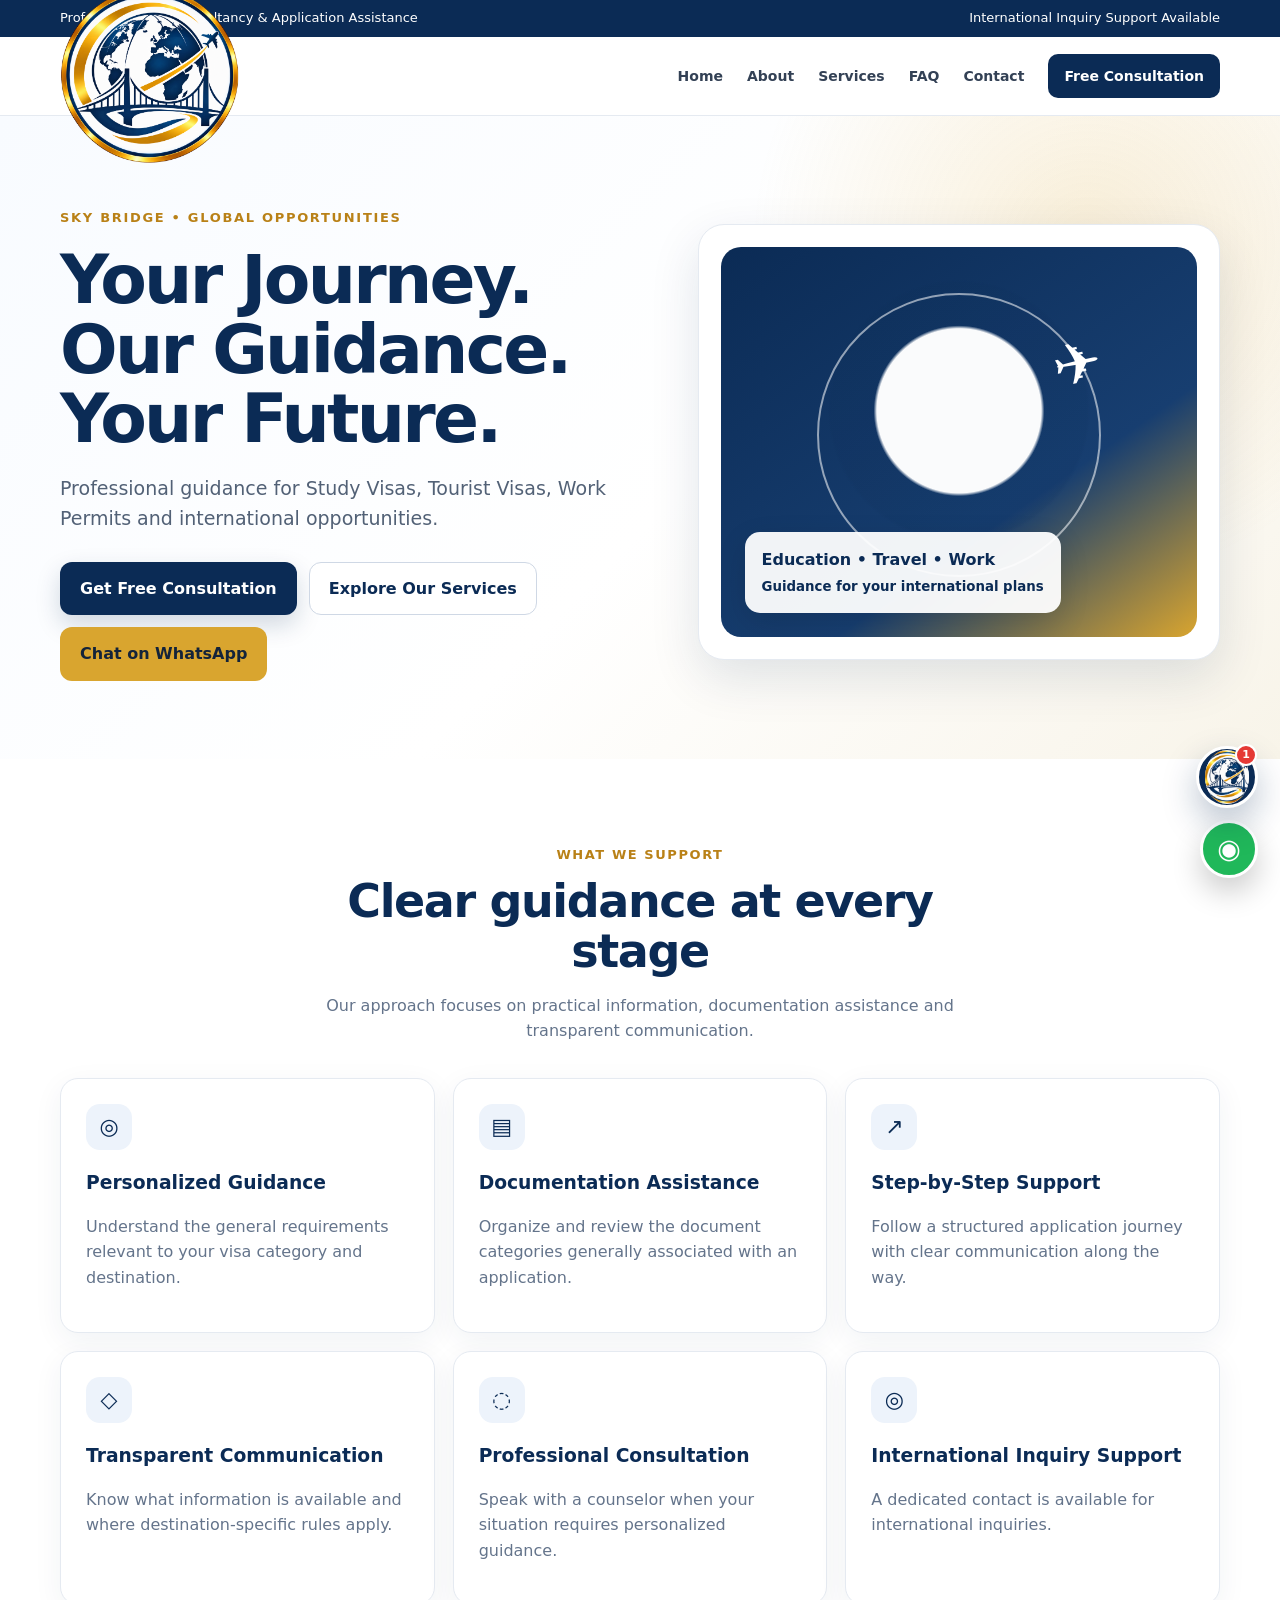
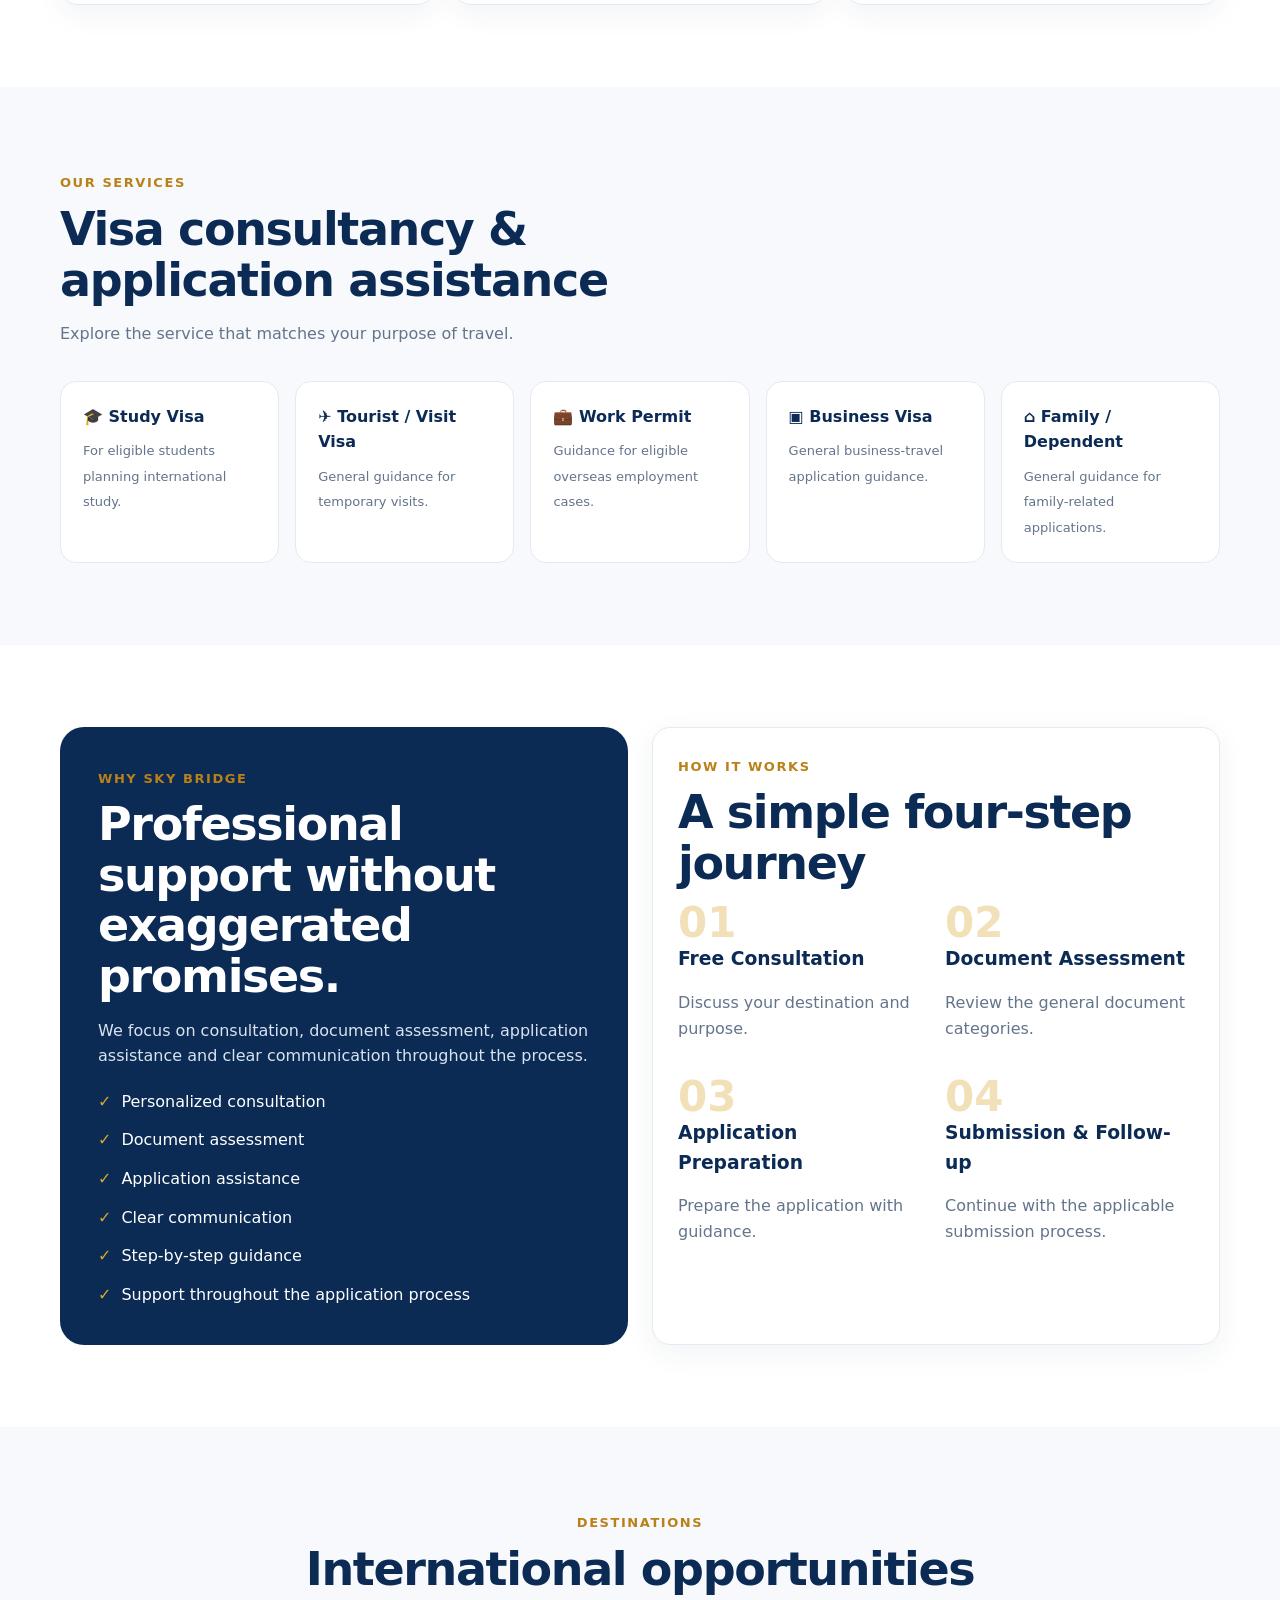
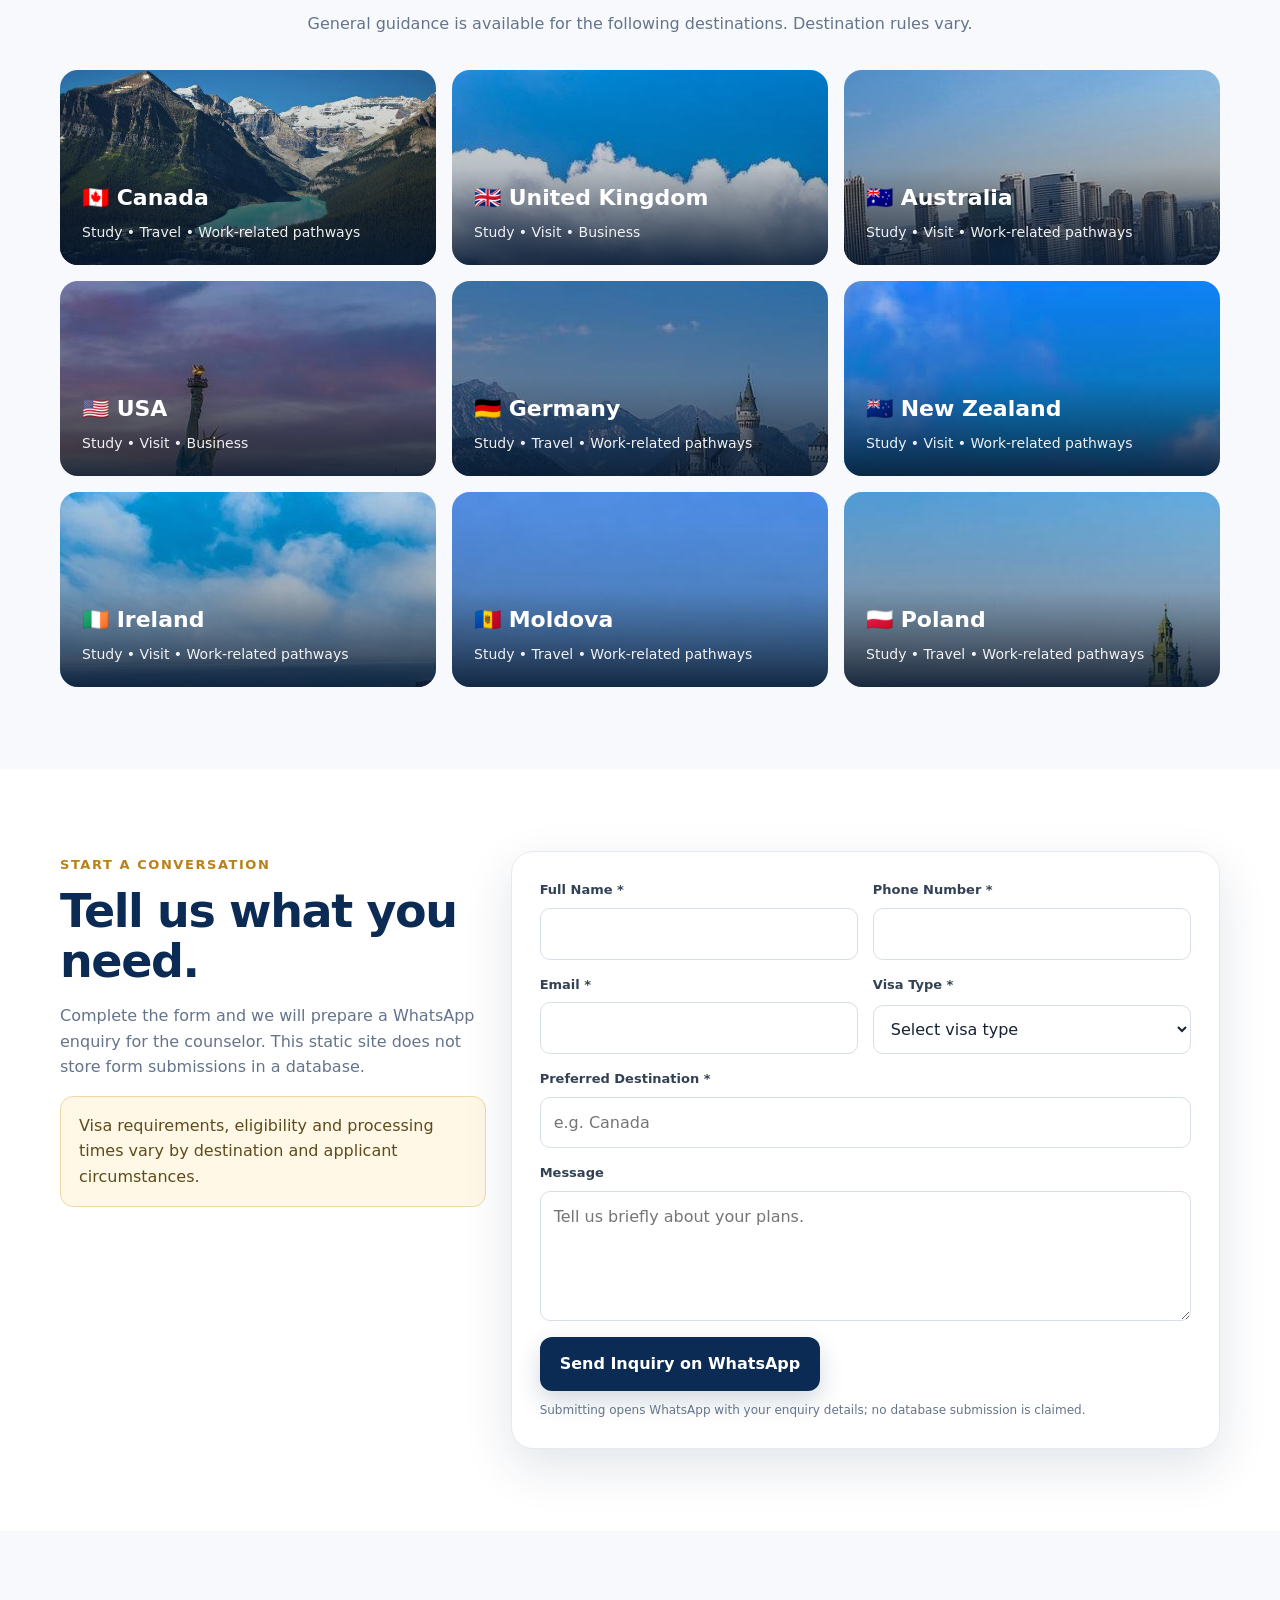
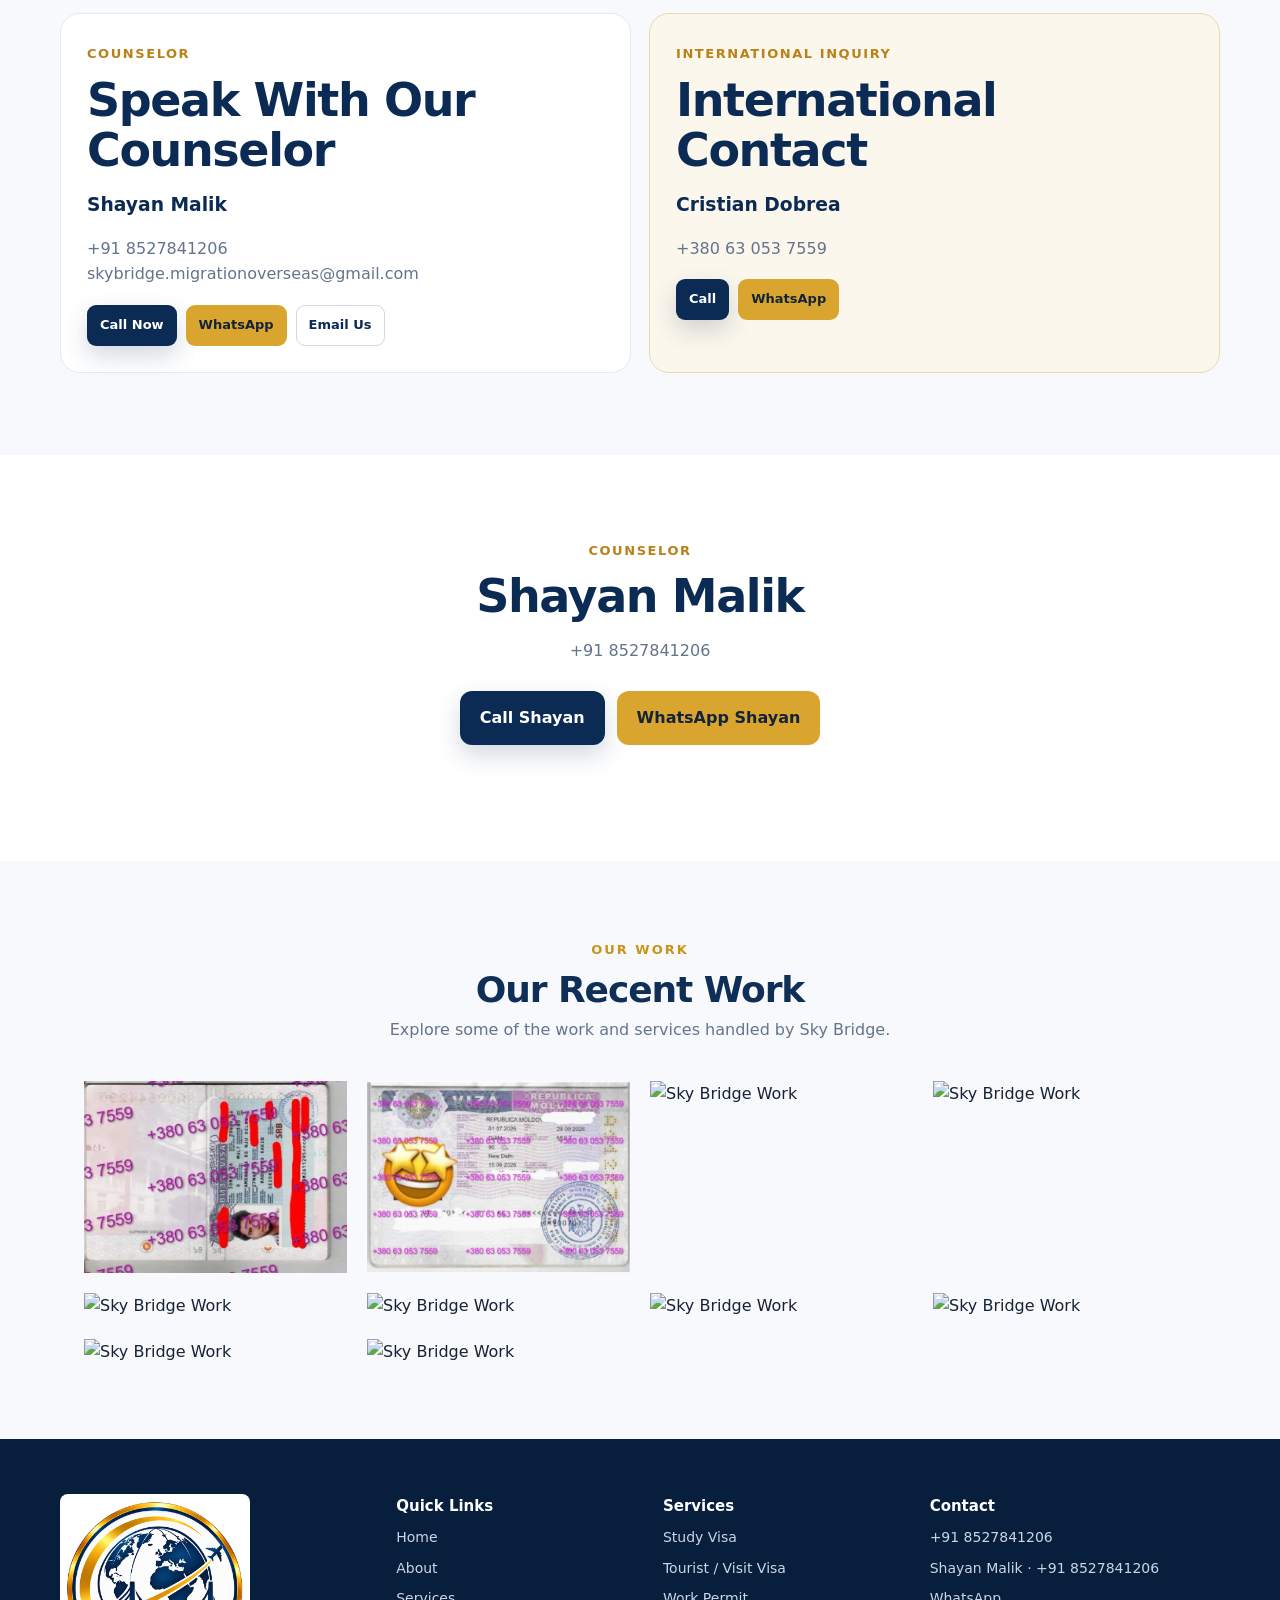
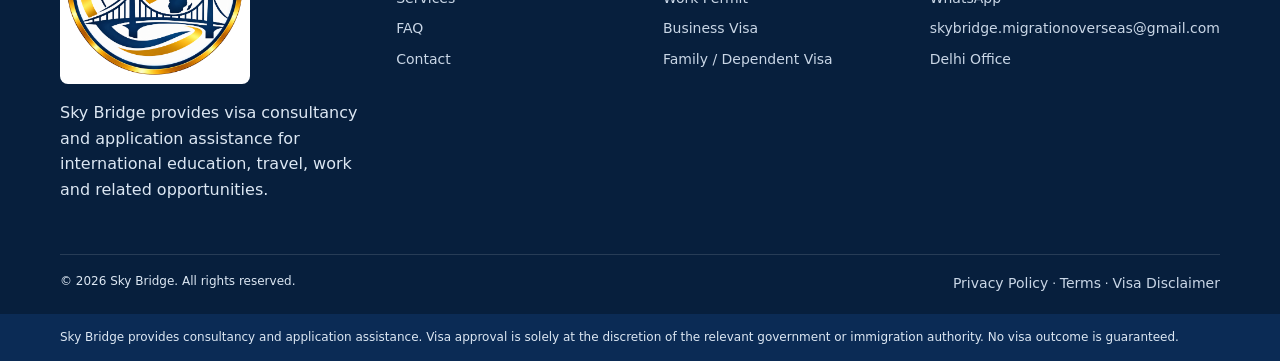
==== commit b482d18b: "Update index.html" ====
--- a/index.html
+++ b/index.html
@@ -119,8 +119,57 @@
   </div>
 </section>
 <section><div class="container"><div class="section-head center"><span class="kicker">COUNSELOR</span><h2>Shayan Malik</h2><p class="muted">+91 8527841206</p><div class="actions" style="justify-content:center"><a class="btn btn-primary" data-call-contact-person>Call Shayan</a><a class="btn btn-gold" data-wa-contact-person>WhatsApp Shayan</a></div></div></div></section>
-<section class="our-work-section">   <div class="section-heading">     <span>OUR WORK</span>     <h2>Our Recent Work</h2>     <p>Explore some of the work and services handled by Sky Bridge.</p>   </div>    <div class="work-gallery">      <a href="assets/work/a.jpeg" target="_blank">       <img src="assets/work/a.jpeg" alt="Sky Bridge Work">     </a>      <a href="assets/work/b.jpeg" target="_blank">       <img src="assets/work/b.jpeg" alt="Sky Bridge Work">     </a>      <a href="assets/work/c.jpeg" target="_blank">       <img src="assets/work/c.jpeg" alt="Sky Bridge Work">     </a>      <a href="assets/work/d.jpeg" target="_blank">       <img src="assets/work/d.jpeg" alt="Sky Bridge Work">     </a>      <a href="assets/work/e.jpeg" target="_blank">       <img src="assets/work/e.jpeg" alt="Sky Bridge Work">     </a>      <a href="assets/work/f.jpeg" target="_blank">       <img src="assets/work/f.jpeg" alt="Sky Bridge Work">     </a>      <a href="assets/work/g.jpeg" target="_blank">       <img src="assets/work/g.jpeg" alt="Sky Bridge Work">     </a>      <a href="assets/work/h.jpeg" target="_blank">       <img src="assets/work/h.jpeg" alt="Sky Bridge Work">     </a>      <a href="assets/work/i.jpeg" target="_blank">       <img src="assets/work/i.jpeg" alt="Sky Bridge Work">     </a>      <a href="assets/work/j.jpeg" target="_blank">       <img src="assets/work/j.jpeg" alt="Sky Bridge Work">     </a>    </div> </section>  <section class="our-work-section">   <div class="section-heading">     <span>OUR WORK</span>     <h2>Our Recent Work</h2>     <p>Explore some of the work and services handled by Sky Bridge.</p>   </div>    <div class="work-gallery">      <a href="assets/work/a.jpeg" target="_blank">       <img src="assets/work/a.jpeg" alt="Sky Bridge Work">     </a>      <a href="assets/work/b.jpeg" target="_blank">       <img src="assets/work/b.jpeg" alt="Sky Bridge Work">     </a>      <a href="assets/work/c.jpeg" target="_blank">       <img src="assets/work/c.jpeg" alt="Sky Bridge Work">     </a>      <a href="assets/work/d.jpeg" target="_blank">       <img src="assets/work/d.jpeg" alt="Sky Bridge Work">     </a>      <a href="assets/work/e.jpeg" target="_blank">       <img src="assets/work/e.jpeg" alt="Sky Bridge Work">     </a>      <a href="assets/work/f.jpeg" target="_blank">       <img src="assets/work/f.jpeg" alt="Sky Bridge Work">     </a>      <a href="assets/work/g.jpeg" target="_blank">       <img src="assets/work/g.jpeg" alt="Sky Bridge Work">     </a>      <a href="assets/work/h.jpeg" target="_blank">       <img src="assets/work/h.jpeg" alt="Sky Bridge Work">     </a>      <a href="assets/work/i.jpeg" target="_blank">       <img src="assets/work/i.jpeg" alt="Sky Bridge Work">     </a>      <a href="assets/work/j.jpeg" target="_blank">       <img src="assets/work/j.jpeg" alt="Sky Bridge Work">     </a>    </div> </section>  <section class="our-work-section">   <div class="section-heading">     <span>OUR WORK</span>     <h2>Our Recent Work</h2>     <p>Explore some of the work and services handled by Sky Bridge.</p>   </div>    <div class="work-gallery">      <a href="assets/work/a.jpeg" target="_blank">       <img src="assets/work/a.jpeg" alt="Sky Bridge Work">     </a>      <a href="assets/work/b.jpeg" target="_blank">       <img src="assets/work/b.jpeg" alt="Sky Bridge Work">     </a>      <a href="assets/work/c.jpeg" target="_blank">       <img src="assets/work/c.jpeg" alt="Sky Bridge Work">     </a>      <a href="assets/work/d.jpeg" target="_blank">       <img src="assets/work/d.jpeg" alt="Sky Bridge Work">     </a>      <a href="assets/work/e.jpeg" target="_blank">       <img src="assets/work/e.jpeg" alt="Sky Bridge Work">     </a>      <a href="assets/work/f.jpeg" target="_blank">       <img src="assets/work/f.jpeg" alt="Sky Bridge Work">     </a>      <a href="assets/work/g.jpeg" target="_blank">       <img src="assets/work/g.jpeg" alt="Sky Bridge Work">     </a>      <a href="assets/work/h.jpeg" target="_blank">       <img src="assets/work/h.jpeg" alt="Sky Bridge Work">     </a>      <a href="assets/work/i.jpeg" target="_blank">       <img src="assets/work/i.jpeg" alt="Sky Bridge Work">     </a>      <a href="assets/work/j.jpeg" target="_blank">       <img src="assets/work/j.jpeg" alt="Sky Bridge Work">     </a>    </div> </section>  <section class="our-work-section">   <div class="section-heading">     <span>OUR WORK</span>     <h2>Our Recent Work</h2>     <p>Explore some of the work and services handled by Sky Bridge.</p>   </div>    <div class="work-gallery">      <a href="assets/work/a.jpeg" target="_blank">       <img src="assets/work/a.jpeg" alt="Sky Bridge Work">     </a>      <a href="assets/work/b.jpeg" target="_blank">       <img src="assets/work/b.jpeg" alt="Sky Bridge Work">     </a>      <a href="assets/work/c.jpeg" target="_blank">       <img src="assets/work/c.jpeg" alt="Sky Bridge Work">     </a>      <a href="assets/work/d.jpeg" target="_blank">       <img src="assets/work/d.jpeg" alt="Sky Bridge Work">     </a>      <a href="assets/work/e.jpeg" target="_blank">       <img src="assets/work/e.jpeg" alt="Sky Bridge Work">     </a>      <a href="assets/work/f.jpeg" target="_blank">       <img src="assets/work/f.jpeg" alt="Sky Bridge Work">     </a>      <a href="assets/work/g.jpeg" target="_blank">       <img src="assets/work/g.jpeg" alt="Sky Bridge Work">     </a>      <a href="assets/work/h.jpeg" target="_blank">       <img src="assets/work/h.jpeg" alt="Sky Bridge Work">     </a>      <a href="assets/work/i.jpeg" target="_blank">       <img src="assets/work/i.jpeg" alt="Sky Bridge Work">     </a>      <a href="assets/work/j.jpeg" target="_blank">       <img src="assets/work/j.jpeg" alt="Sky Bridge Work">     </a>    </div> </section>  <section class="our-work-section">   <div class="section-heading">     <span>OUR WORK</span>     <h2>Our Recent Work</h2>     <p>Explore some of the work and services handled by Sky Bridge.</p>   </div>    <div class="work-gallery">      <a href="assets/work/a.jpeg" target="_blank">       <img src="assets/work/a.jpeg" alt="Sky Bridge Work">     </a>      <a href="assets/work/b.jpeg" target="_blank">       <img src="assets/work/b.jpeg" alt="Sky Bridge Work">     </a>      <a href="assets/work/c.jpeg" target="_blank">       <img src="assets/work/c.jpeg" alt="Sky Bridge Work">     </a>      <a href="assets/work/d.jpeg" target="_blank">       <img src="assets/work/d.jpeg" alt="Sky Bridge Work">     </a>      <a href="assets/work/e.jpeg" target="_blank">       <img src="assets/work/e.jpeg" alt="Sky Bridge Work">     </a>      <a href="assets/work/f.jpeg" target="_blank">       <img src="assets/work/f.jpeg" alt="Sky Bridge Work">     </a>      <a href="assets/work/g.jpeg" target="_blank">       <img src="assets/work/g.jpeg" alt="Sky Bridge Work">     </a>      <a href="assets/work/h.jpeg" target="_blank">       <img src="assets/work/h.jpeg" alt="Sky Bridge Work">     </a>      <a href="assets/work/i.jpeg" target="_blank">       <img src="assets/work/i.jpeg" alt="Sky Bridge Work">     </a>      <a href="assets/work/j.jpeg" target="_blank">       <img src="assets/work/j.jpeg" alt="Sky Bridge Work">     </a>    </div> </section>  <section class="our-work-section">   <div class="section-heading">     <span>OUR WORK</span>     <h2>Our Recent Work</h2>     <p>Explore some of the work and services handled by Sky Bridge.</p>   </div>    <div class="work-gallery">      <a href="assets/work/a.jpeg" target="_blank">       <img src="assets/work/a.jpeg" alt="Sky Bridge Work">     </a>      <a href="assets/work/b.jpeg" target="_blank">       <img src="assets/work/b.jpeg" alt="Sky Bridge Work">     </a>      <a href="assets/work/c.jpeg" target="_blank">       <img src="assets/work/c.jpeg" alt="Sky Bridge Work">     </a>      <a href="assets/work/d.jpeg" target="_blank">       <img src="assets/work/d.jpeg" alt="Sky Bridge Work">     </a>      <a href="assets/work/e.jpeg" target="_blank">       <img src="assets/work/e.jpeg" alt="Sky Bridge Work">     </a>      <a href="assets/work/f.jpeg" target="_blank">       <img src="assets/work/f.jpeg" alt="Sky Bridge Work">     </a>      <a href="assets/work/g.jpeg" target="_blank">       <img src="assets/work/g.jpeg" alt="Sky Bridge Work">     </a>      <a href="assets/work/h.jpeg" target="_blank">       <img src="assets/work/h.jpeg" alt="Sky Bridge Work">     </a>      <a href="assets/work/i.jpeg" target="_blank">       <img src="assets/work/i.jpeg" alt="Sky Bridge Work">     </a>      <a href="assets/work/j.jpeg" target="_blank">       <img src="assets/work/j.jpeg" alt="Sky Bridge Work">     </a>    </div> </section>  <section class="our-work-section">   <div class="section-heading">     <span>OUR WORK</span>     <h2>Our Recent Work</h2>     <p>Explore some of the work and services handled by Sky Bridge.</p>   </div>    <div class="work-gallery">      <a href="assets/work/a.jpeg" target="_blank">       <img src="assets/work/a.jpeg" alt="Sky Bridge Work">     </a>      <a href="assets/work/b.jpeg" target="_blank">       <img src="assets/work/b.jpeg" alt="Sky Bridge Work">     </a>      <a href="assets/work/c.jpeg" target="_blank">       <img src="assets/work/c.jpeg" alt="Sky Bridge Work">     </a>      <a href="assets/work/d.jpeg" target="_blank">       <img src="assets/work/d.jpeg" alt="Sky Bridge Work">     </a>      <a href="assets/work/e.jpeg" target="_blank">       <img src="assets/work/e.jpeg" alt="Sky Bridge Work">     </a>      <a href="assets/work/f.jpeg" target="_blank">       <img src="assets/work/f.jpeg" alt="Sky Bridge Work">     </a>      <a href="assets/work/g.jpeg" target="_blank">       <img src="assets/work/g.jpeg" alt="Sky Bridge Work">     </a>      <a href="assets/work/h.jpeg" target="_blank">       <img src="assets/work/h.jpeg" alt="Sky Bridge Work">     </a>      <a href="assets/work/i.jpeg" target="_blank">       <img src="assets/work/i.jpeg" alt="Sky Bridge Work">     </a>      <a href="assets/work/j.jpeg" target="_blank">       <img src="assets/work/j.jpeg" alt="Sky Bridge Work">     </a>    </div> </section>  </main>
+<section class="our-work-section">
+  <div class="container">
+    <div class="section-heading center">
+      <span>OUR WORK</span>
+      <h2>Our Recent Work</h2>
+      <p>Explore some of the work and services handled by Sky Bridge.</p>
+    </div>
 
+    <div class="work-gallery">
+      <div class="work-item">
+        <img src="assets/work/j.jpeg" alt="Sky Bridge Work">
+      </div>
+
+      <div class="work-item">
+        <img src="assets/work/g.jpeg" alt="Sky Bridge Work">
+      </div>
+
+      <div class="work-item">
+        <img src="assets/work/1.jpeg" alt="Sky Bridge Work">
+      </div>
+
+      <div class="work-item">
+        <img src="assets/work/2.jpeg" alt="Sky Bridge Work">
+      </div>
+
+      <div class="work-item">
+        <img src="assets/work/3.jpeg" alt="Sky Bridge Work">
+      </div>
+
+      <div class="work-item">
+        <img src="assets/work/4.jpeg" alt="Sky Bridge Work">
+      </div>
+
+      <div class="work-item">
+        <img src="assets/work/5.jpeg" alt="Sky Bridge Work">
+      </div>
+
+      <div class="work-item">
+        <img src="assets/work/6.jpeg" alt="Sky Bridge Work">
+      </div>
+
+      <div class="work-item">
+        <img src="assets/work/7.jpeg" alt="Sky Bridge Work">
+      </div>
+
+      <div class="work-item">
+        <img src="assets/work/8.jpeg" alt="Sky Bridge Work">
+      </div>
+    </div>
+  </div>
+</section>
 
 <footer class="footer">
   <div class="container footer-grid">
--- a/style.css
+++ b/style.css
@@ -154,7 +154,7 @@
 .chat-clear{border:0;background:none;color:#64748b;font-size:11px;cursor:pointer}
 .chat-contact-actions{display:flex;flex-wrap:wrap;gap:7px;margin-top:8px}
 .chat-contact-actions a{display:inline-flex;padding:7px 9px;border-radius:8px;background:#edf3fb;color:var(--navy);font-weight:800;font-size:11px}
-@media(max-width:950px){
+.our-work-section {   padding: 75px 5%;   background: #f7f9fc; }  .our-work-section .section-heading {   text-align: center;   margin-bottom: 38px; }  .our-work-section .section-heading span {   color: #c99518;   font-size: 13px;   font-weight: 800;   letter-spacing: 2px;   text-transform: uppercase; }  .our-work-section .section-heading h2 {   margin: 8px 0;   color: #102f56;   font-size: 36px; }  .our-work-section .section-heading p {   color: #64748b;   margin: 0; }  .work-gallery {   max-width: 1400px;   margin: auto;   display: grid;   grid-template-columns: repeat(4, 1fr);   gap: 20px; }  .work-gallery a {   display: block;   height: 230px;   overflow: hidden;   border-radius: 18px;   background: #fff;   box-shadow: 0 10px 30px rgba(15, 40, 70, 0.14);   transition: transform 0.3s ease, box-shadow 0.3s ease; }  .work-gallery a:hover {   transform: translateY(-5px);   box-shadow: 0 18px 40px rgba(15, 40, 70, 0.22); }  .work-gallery img {   width: 100%;   height: 100%;   display: block;   object-fit: cover;   transition: transform 0.4s ease; }  .work-gallery a:hover img {   transform: scale(1.05); }  @media(max-width:950px){
  .nav-links{display:none;position:absolute;left:20px;right:20px;top:78px;background:#fff;border:1px solid var(--line);border-radius:14px;padding:12px;box-shadow:var(--shadow);flex-direction:column;align-items:stretch}
  .nav-links.open{display:flex}
  .nav-links a{padding:10px}
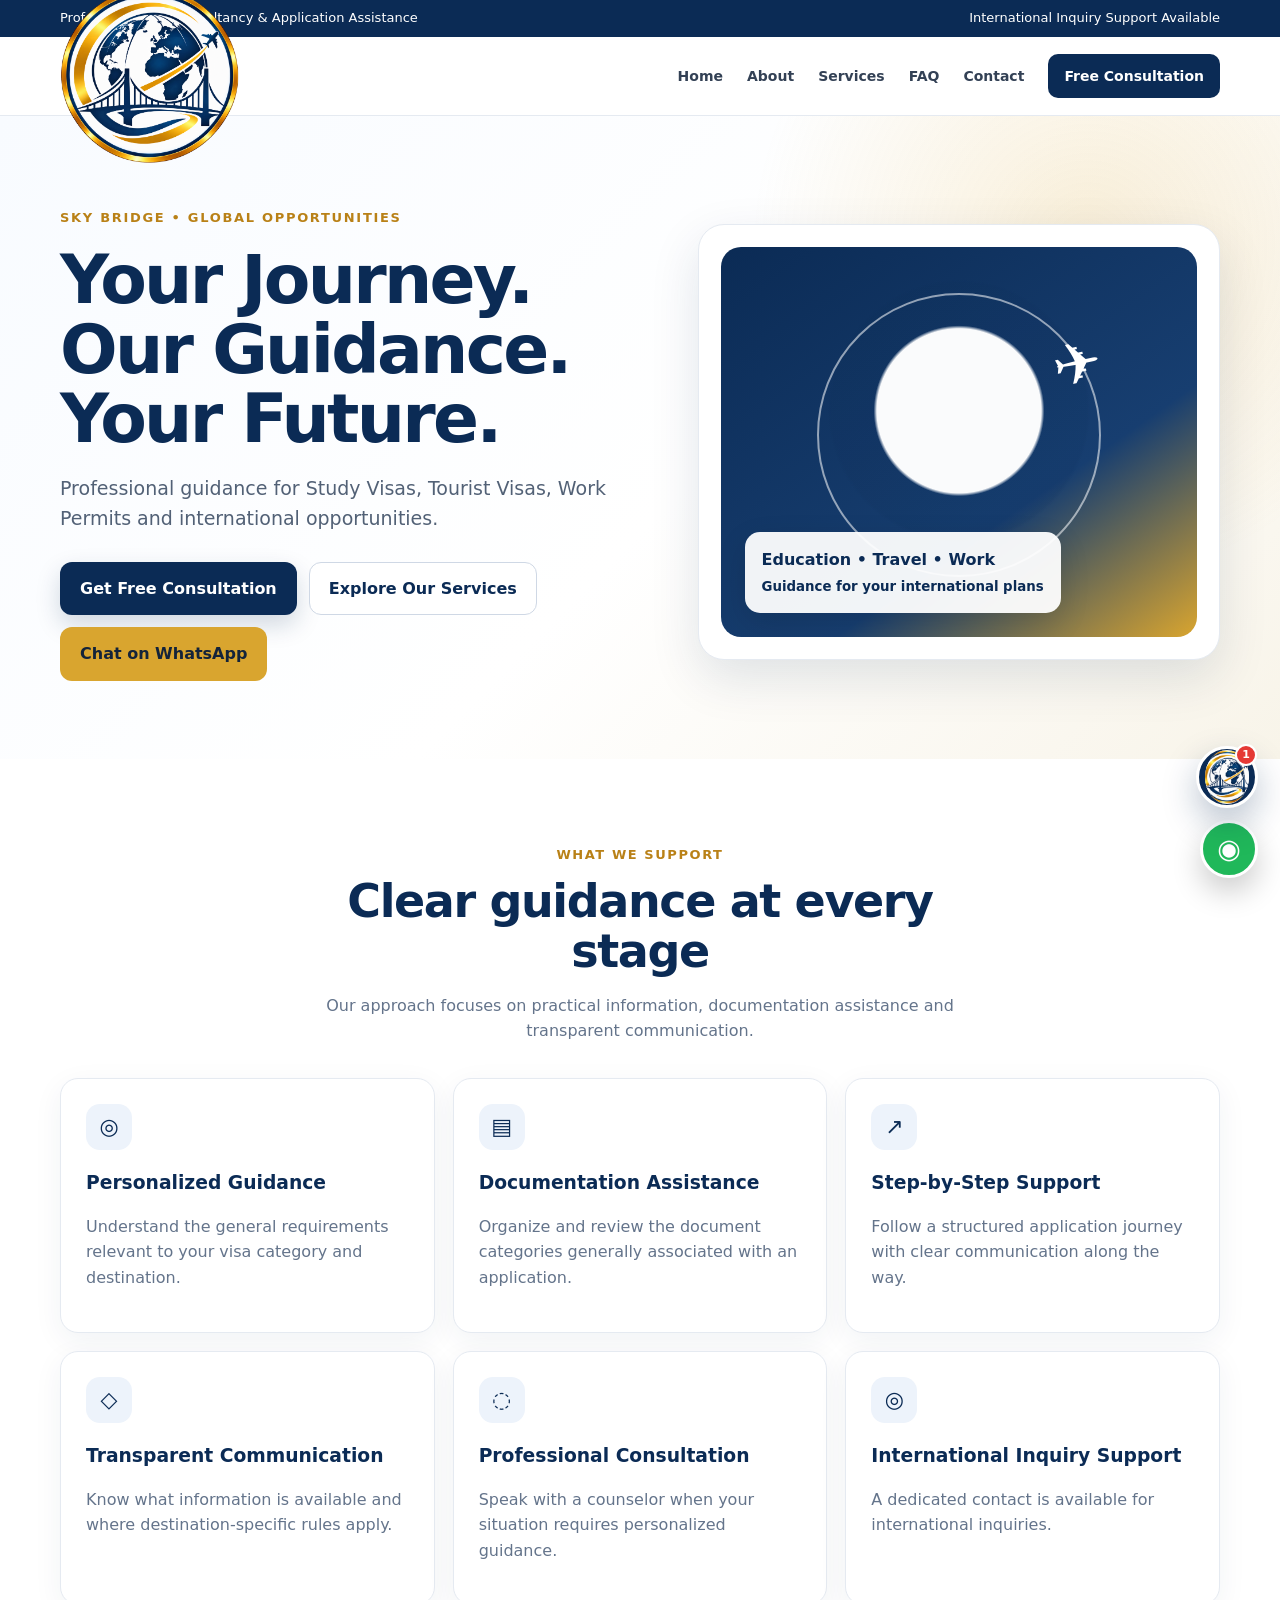
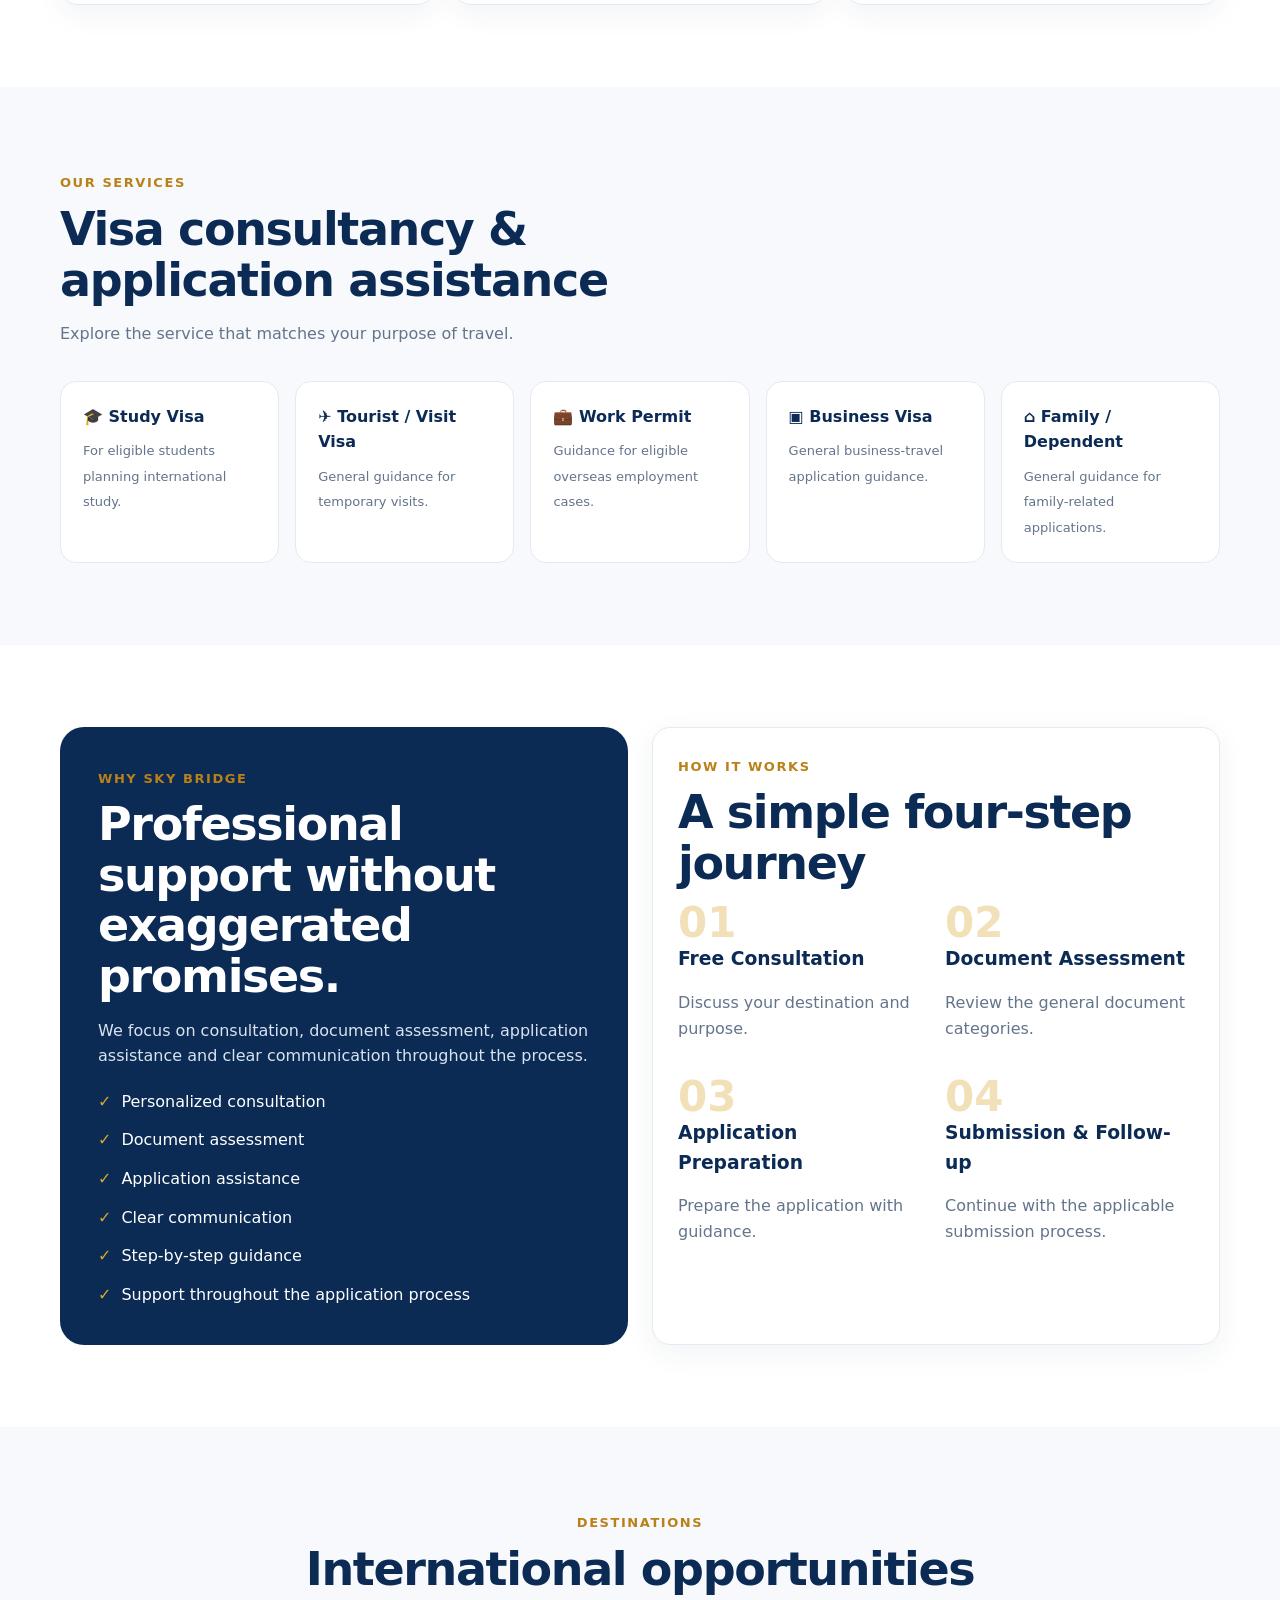
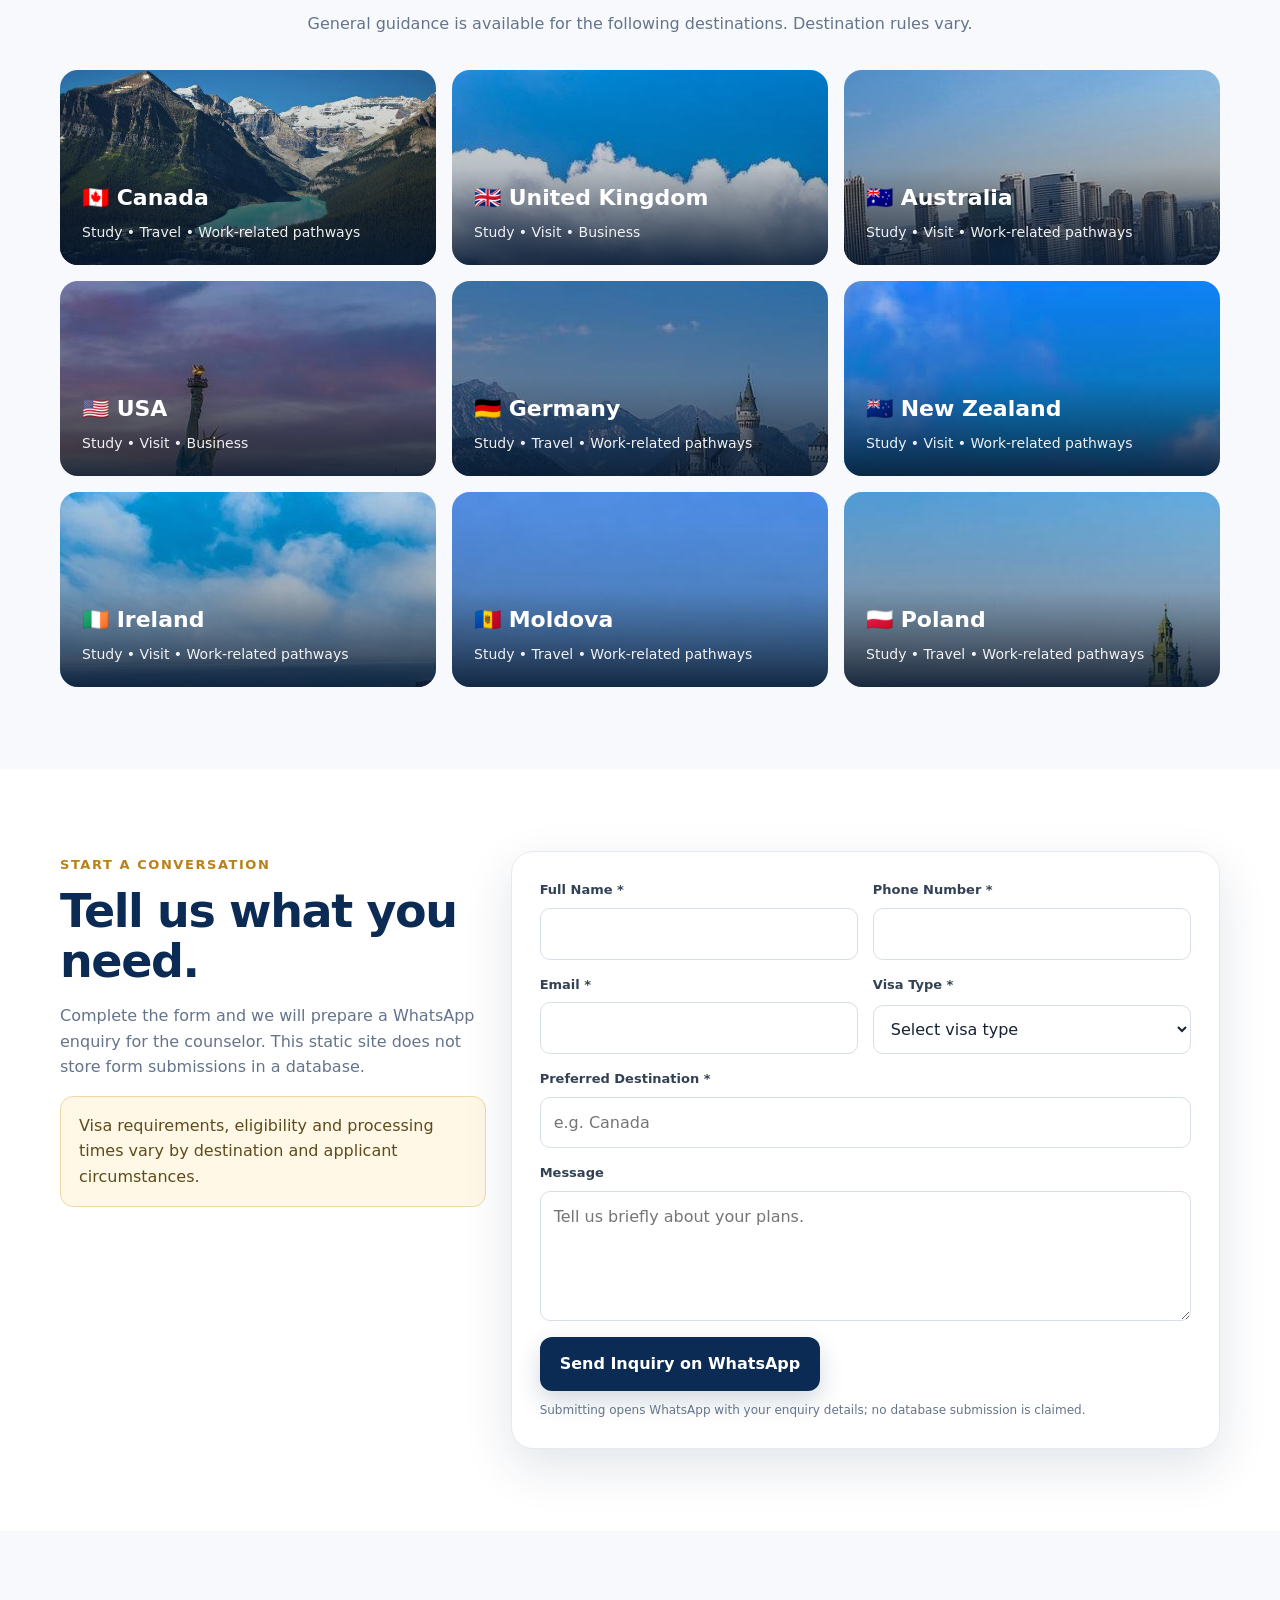
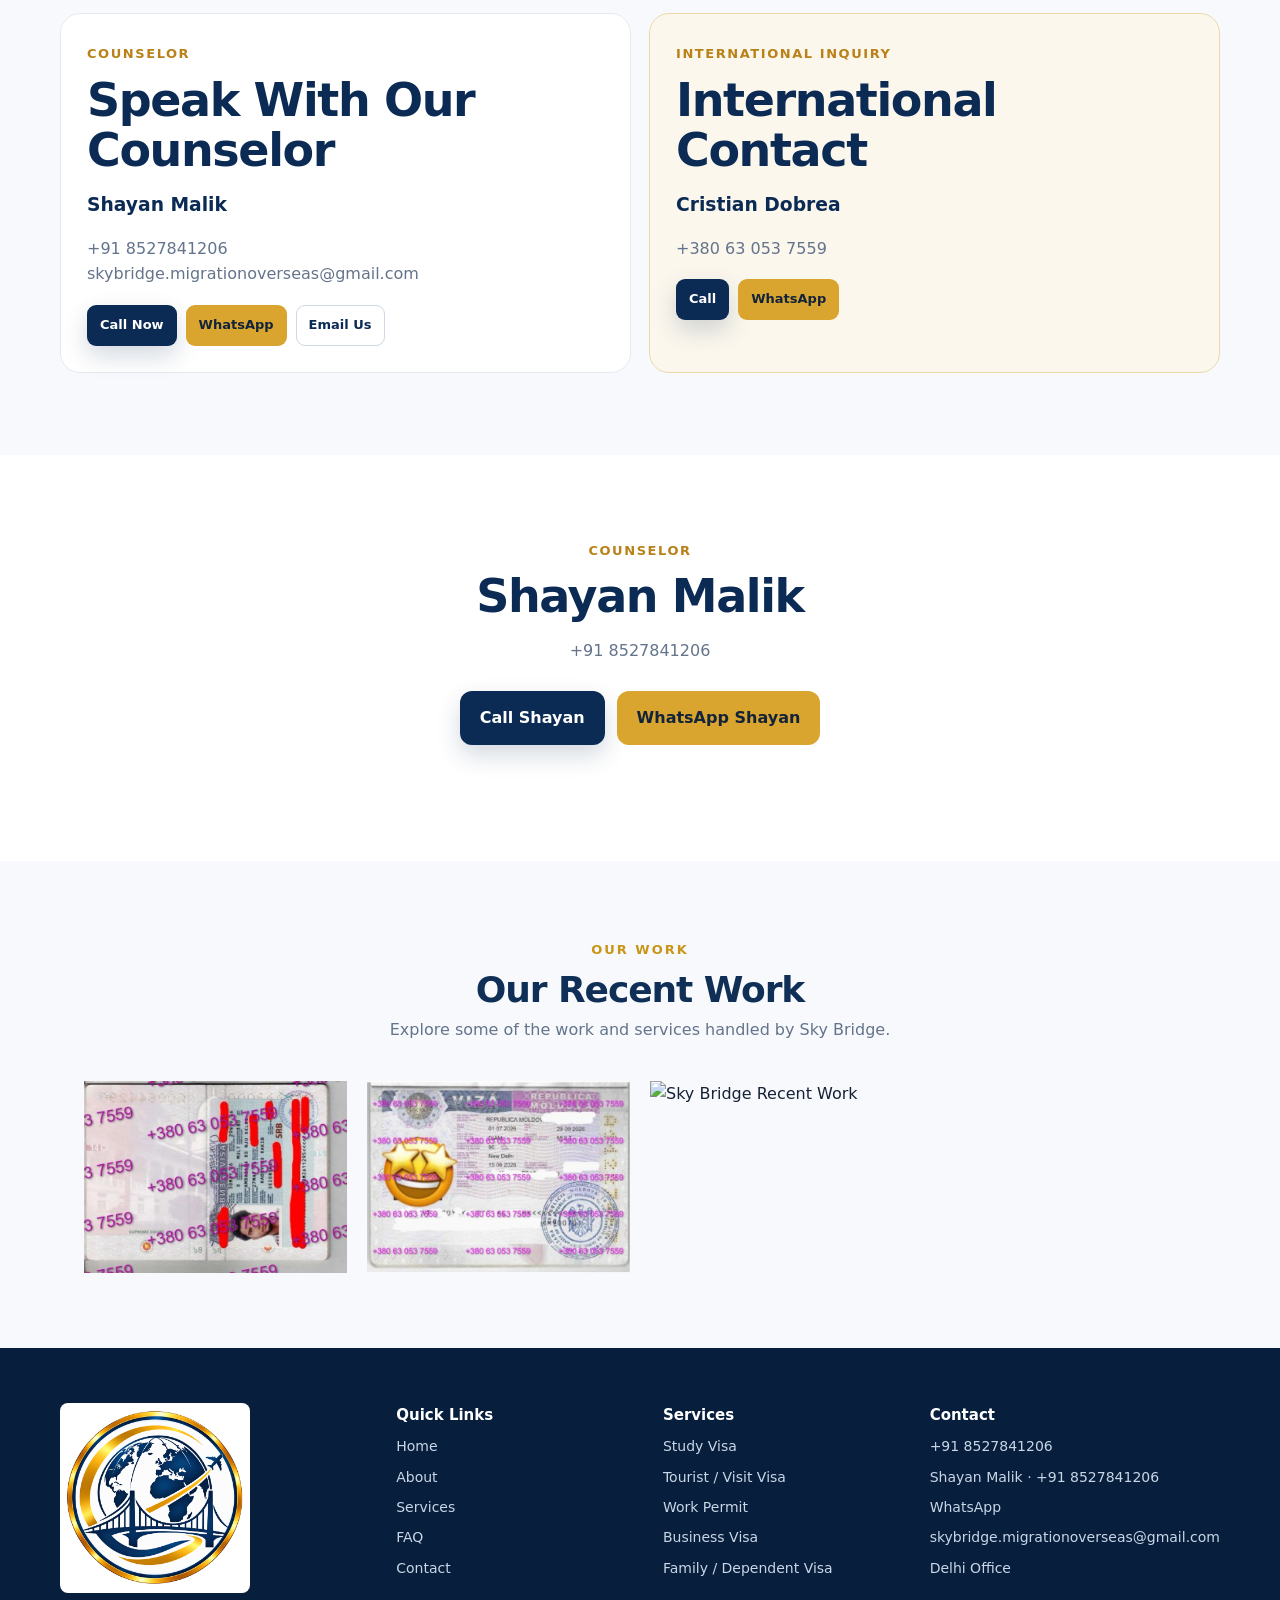
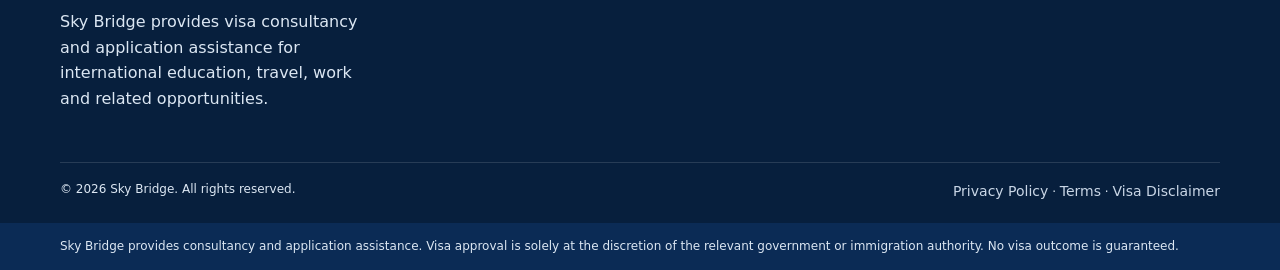
==== commit 4b0fc231: "Update index.html" ====
--- a/index.html
+++ b/index.html
@@ -121,6 +121,7 @@
 <section><div class="container"><div class="section-head center"><span class="kicker">COUNSELOR</span><h2>Shayan Malik</h2><p class="muted">+91 8527841206</p><div class="actions" style="justify-content:center"><a class="btn btn-primary" data-call-contact-person>Call Shayan</a><a class="btn btn-gold" data-wa-contact-person>WhatsApp Shayan</a></div></div></div></section>
 <section class="our-work-section">
   <div class="container">
+
     <div class="section-heading center">
       <span>OUR WORK</span>
       <h2>Our Recent Work</h2>
@@ -128,46 +129,21 @@
     </div>
 
     <div class="work-gallery">
+
       <div class="work-item">
-        <img src="assets/work/j.jpeg" alt="Sky Bridge Work">
+        <img src="assets/work/j.jpeg" alt="Sky Bridge Recent Work">
       </div>
 
       <div class="work-item">
-        <img src="assets/work/g.jpeg" alt="Sky Bridge Work">
+        <img src="assets/work/g.jpeg" alt="Sky Bridge Recent Work">
       </div>
 
       <div class="work-item">
-        <img src="assets/work/1.jpeg" alt="Sky Bridge Work">
+        <img src="assets/work/1.jpeg" alt="Sky Bridge Recent Work">
       </div>
 
-      <div class="work-item">
-        <img src="assets/work/2.jpeg" alt="Sky Bridge Work">
-      </div>
+    </div>
 
-      <div class="work-item">
-        <img src="assets/work/3.jpeg" alt="Sky Bridge Work">
-      </div>
-
-      <div class="work-item">
-        <img src="assets/work/4.jpeg" alt="Sky Bridge Work">
-      </div>
-
-      <div class="work-item">
-        <img src="assets/work/5.jpeg" alt="Sky Bridge Work">
-      </div>
-
-      <div class="work-item">
-        <img src="assets/work/6.jpeg" alt="Sky Bridge Work">
-      </div>
-
-      <div class="work-item">
-        <img src="assets/work/7.jpeg" alt="Sky Bridge Work">
-      </div>
-
-      <div class="work-item">
-        <img src="assets/work/8.jpeg" alt="Sky Bridge Work">
-      </div>
-    </div>
   </div>
 </section>
 
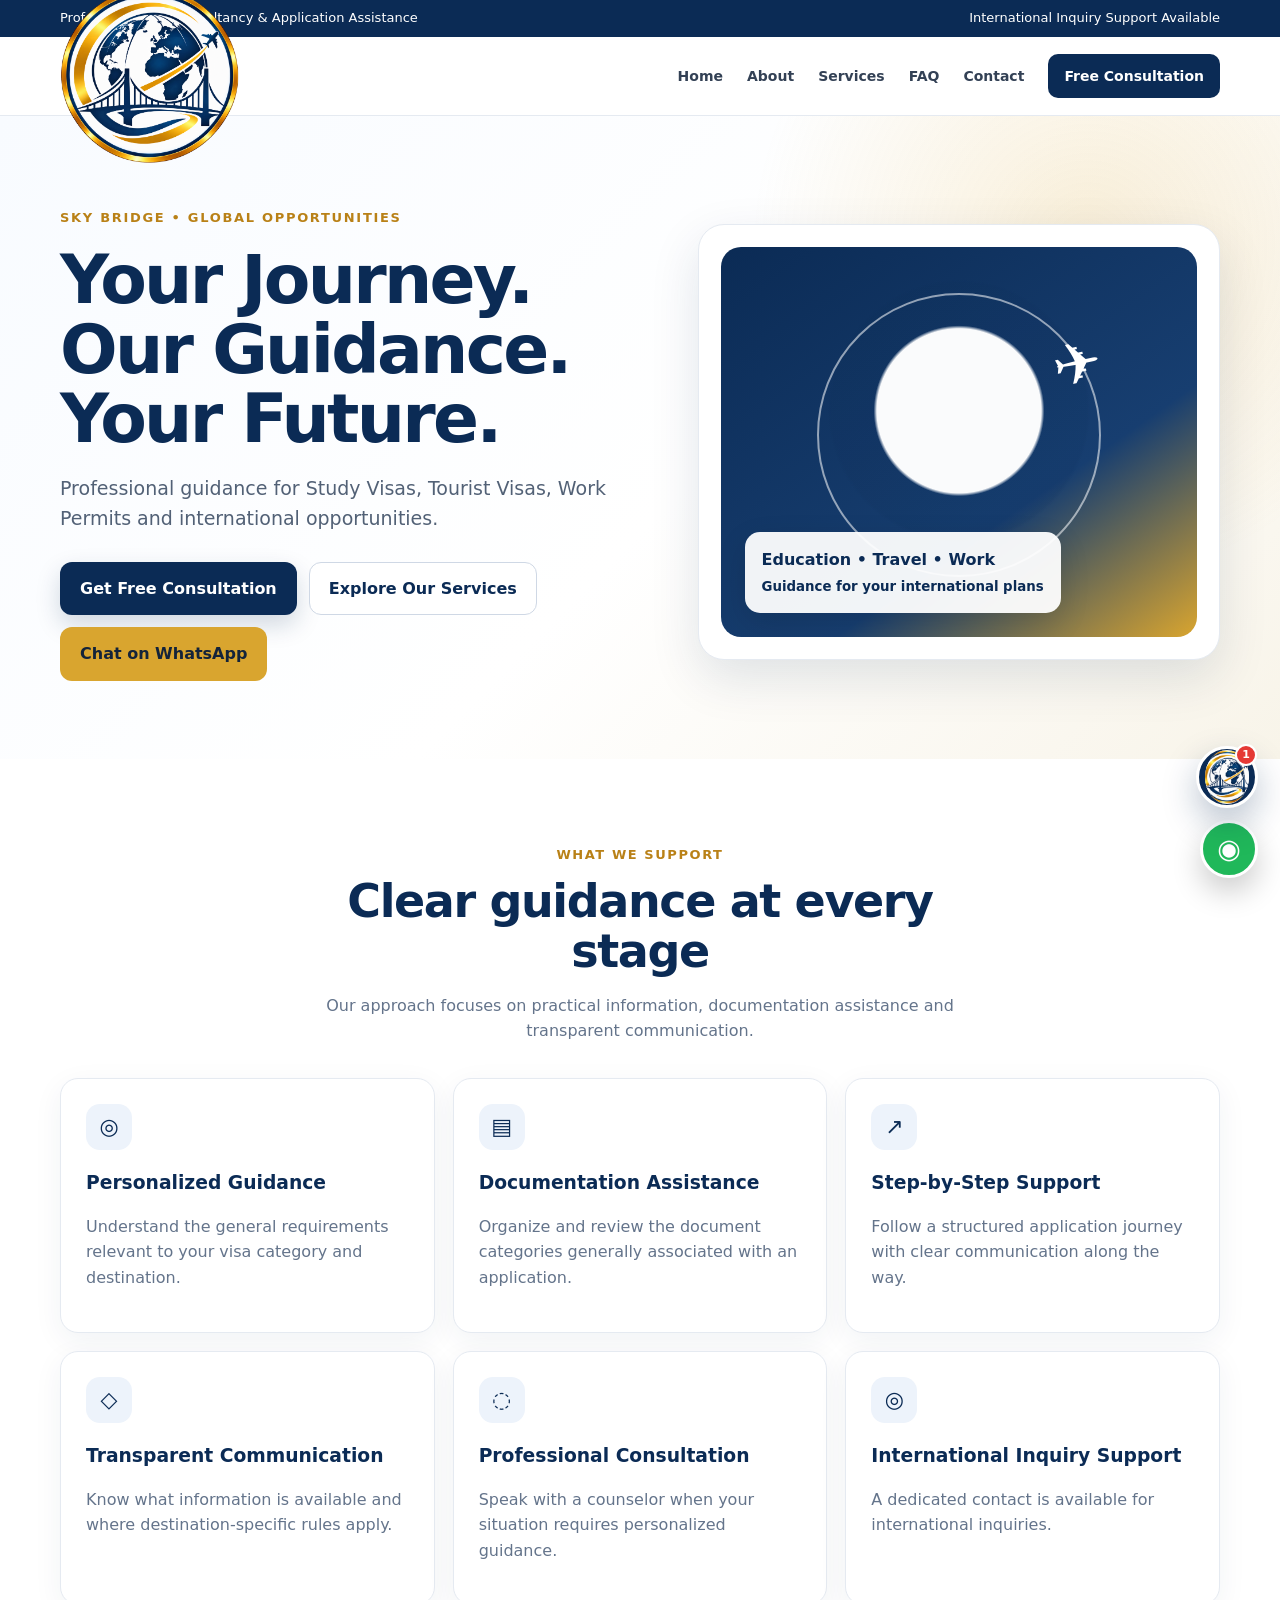
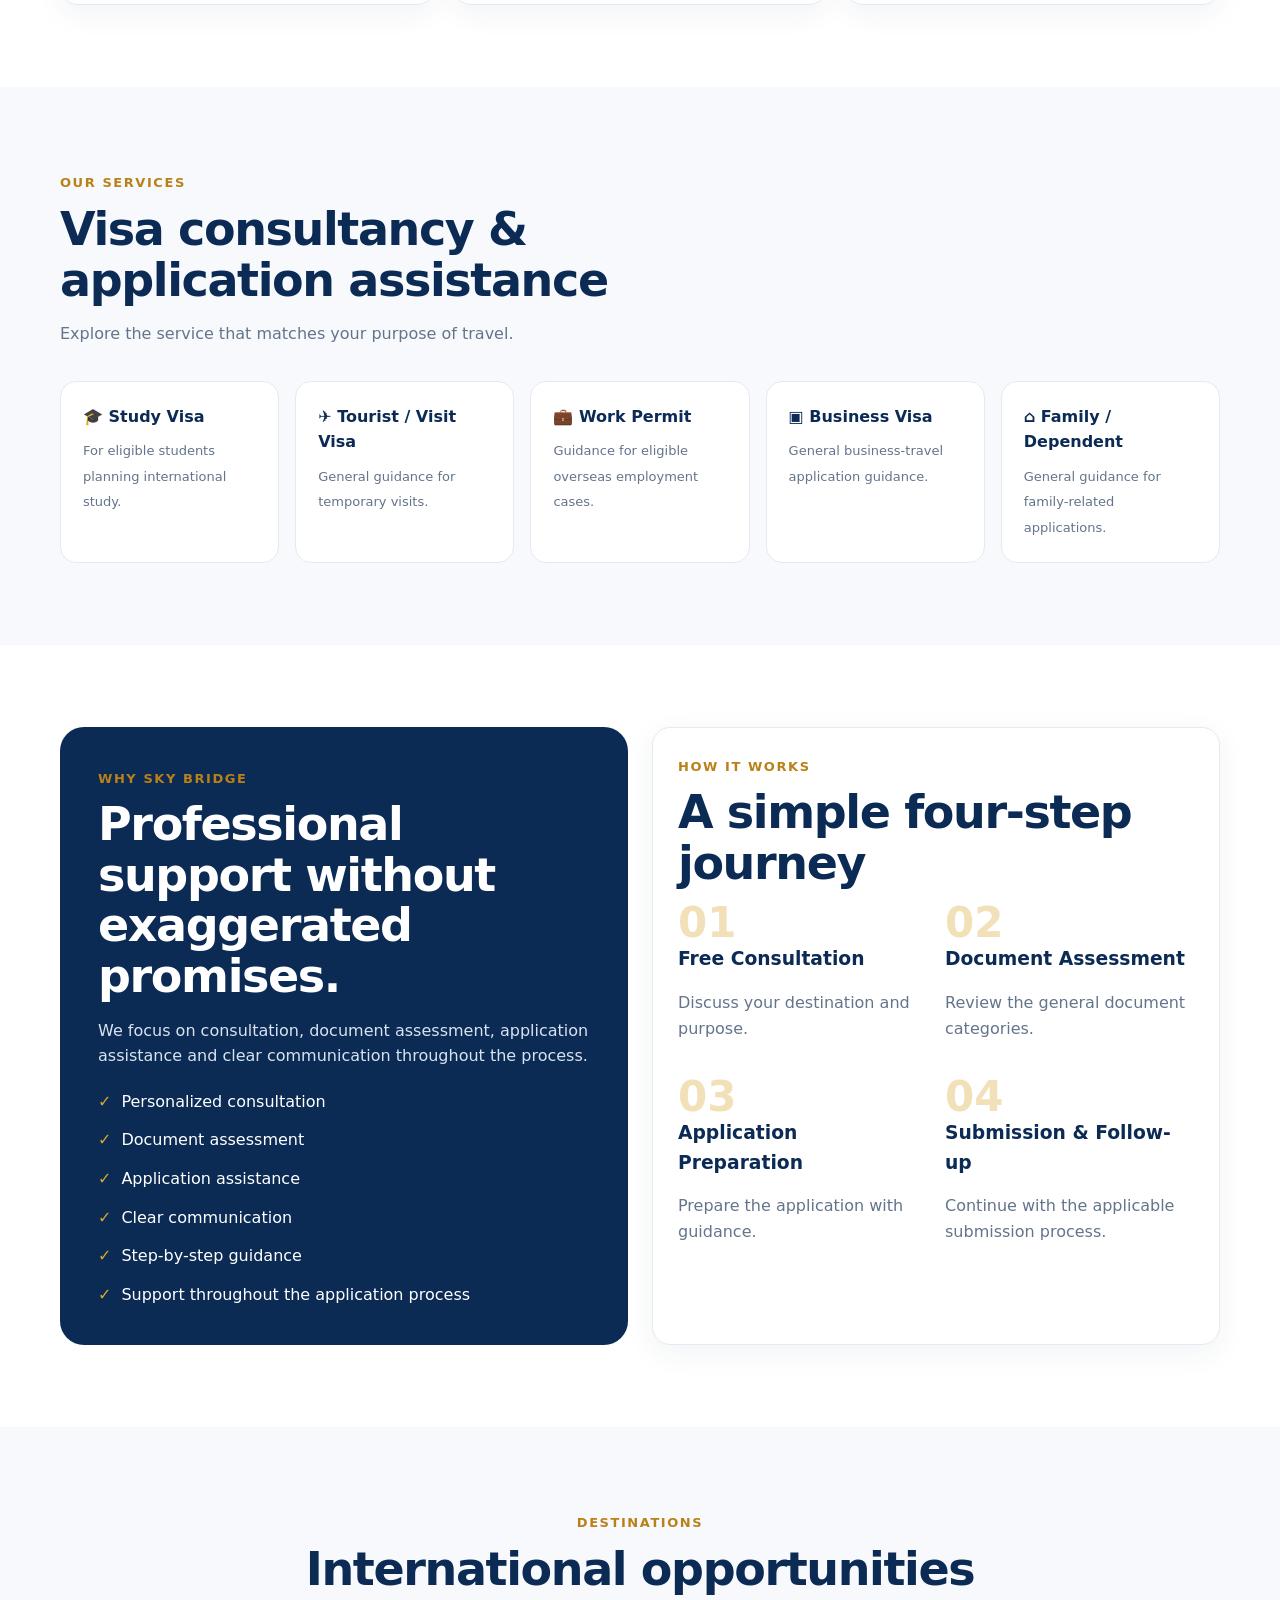
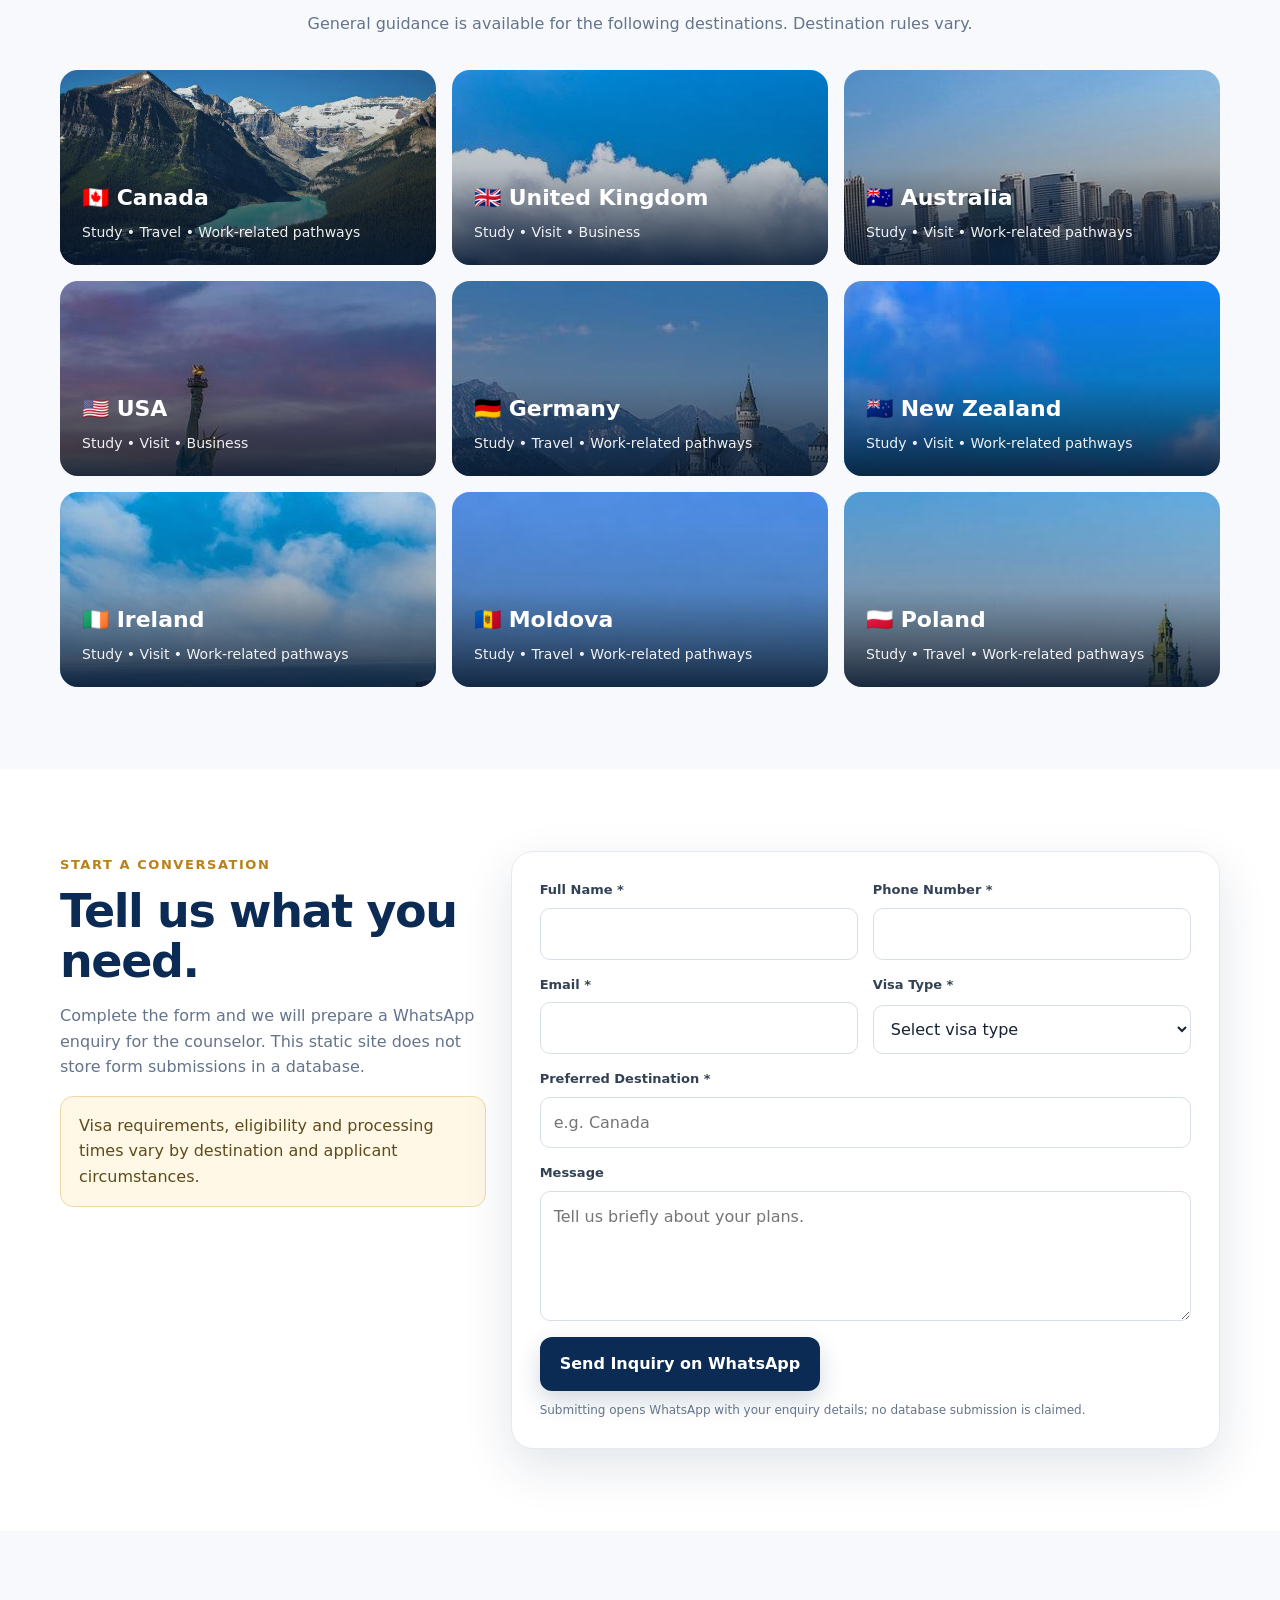
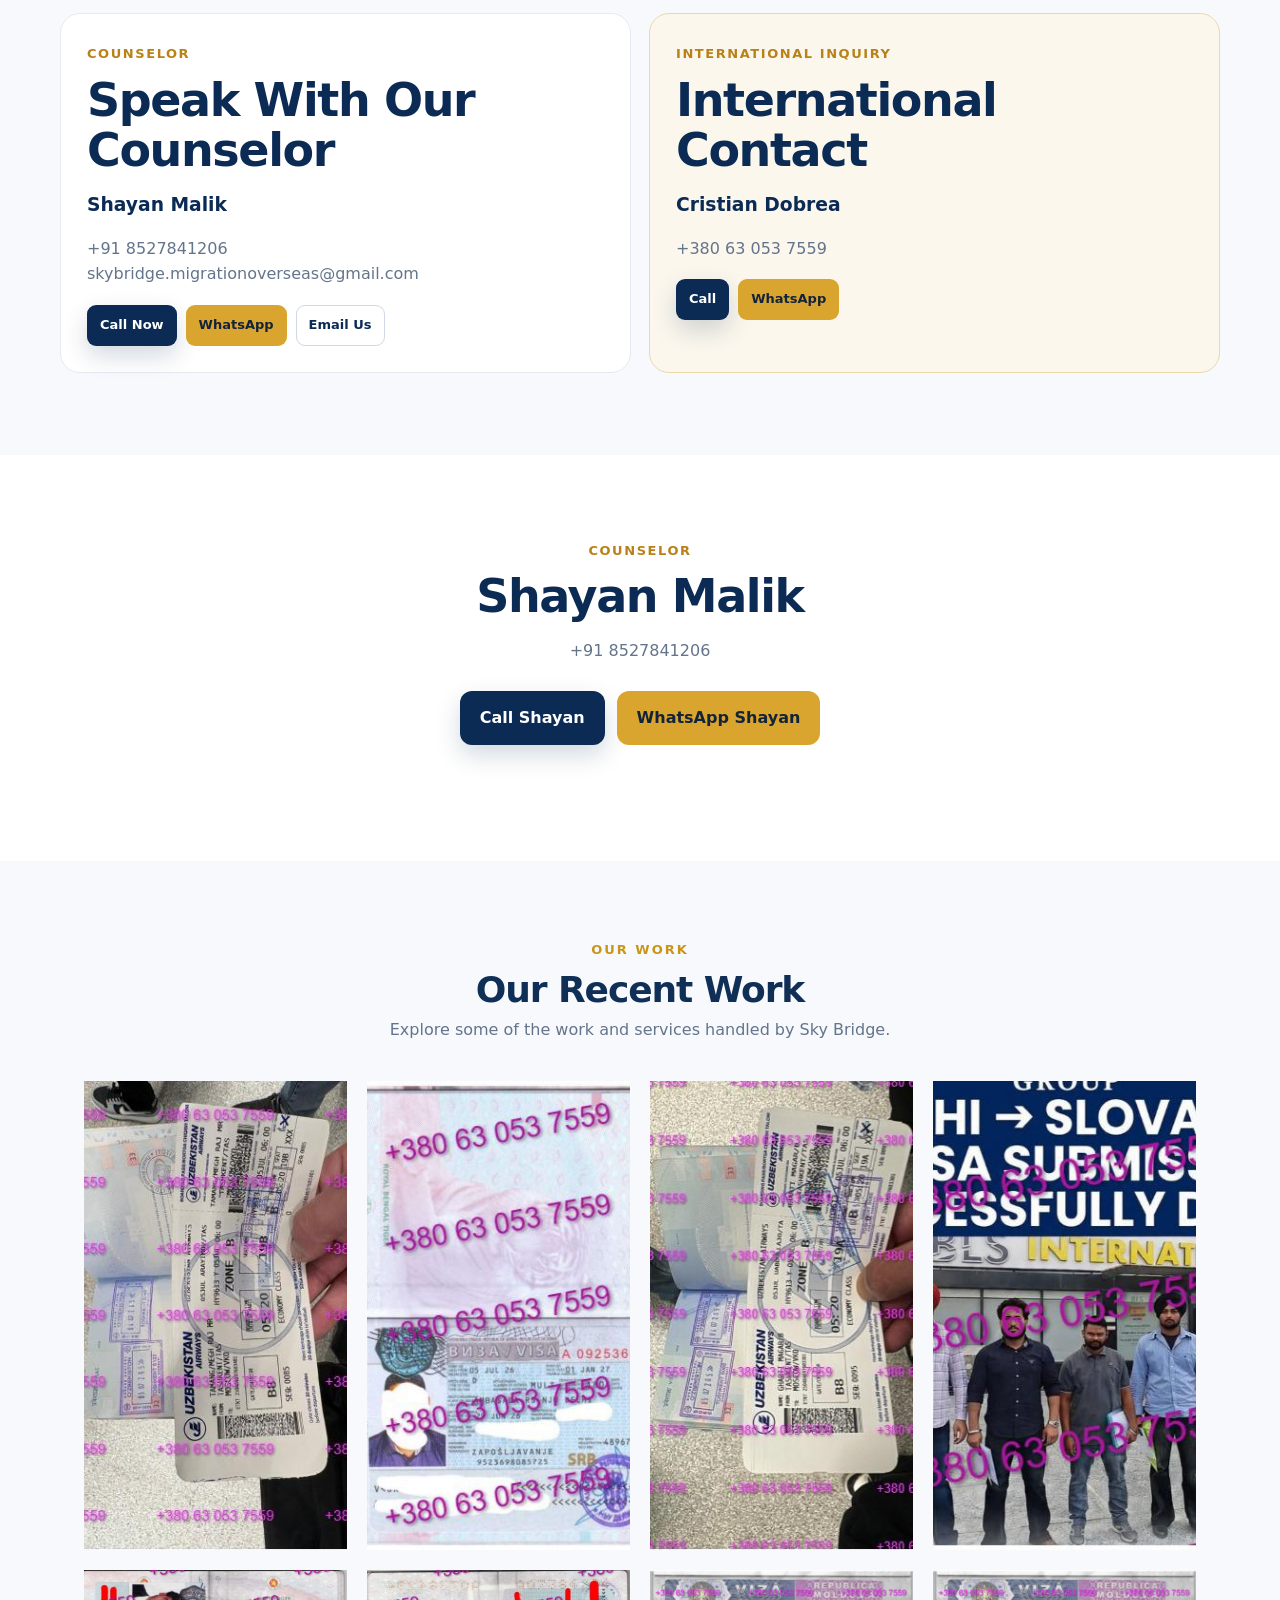
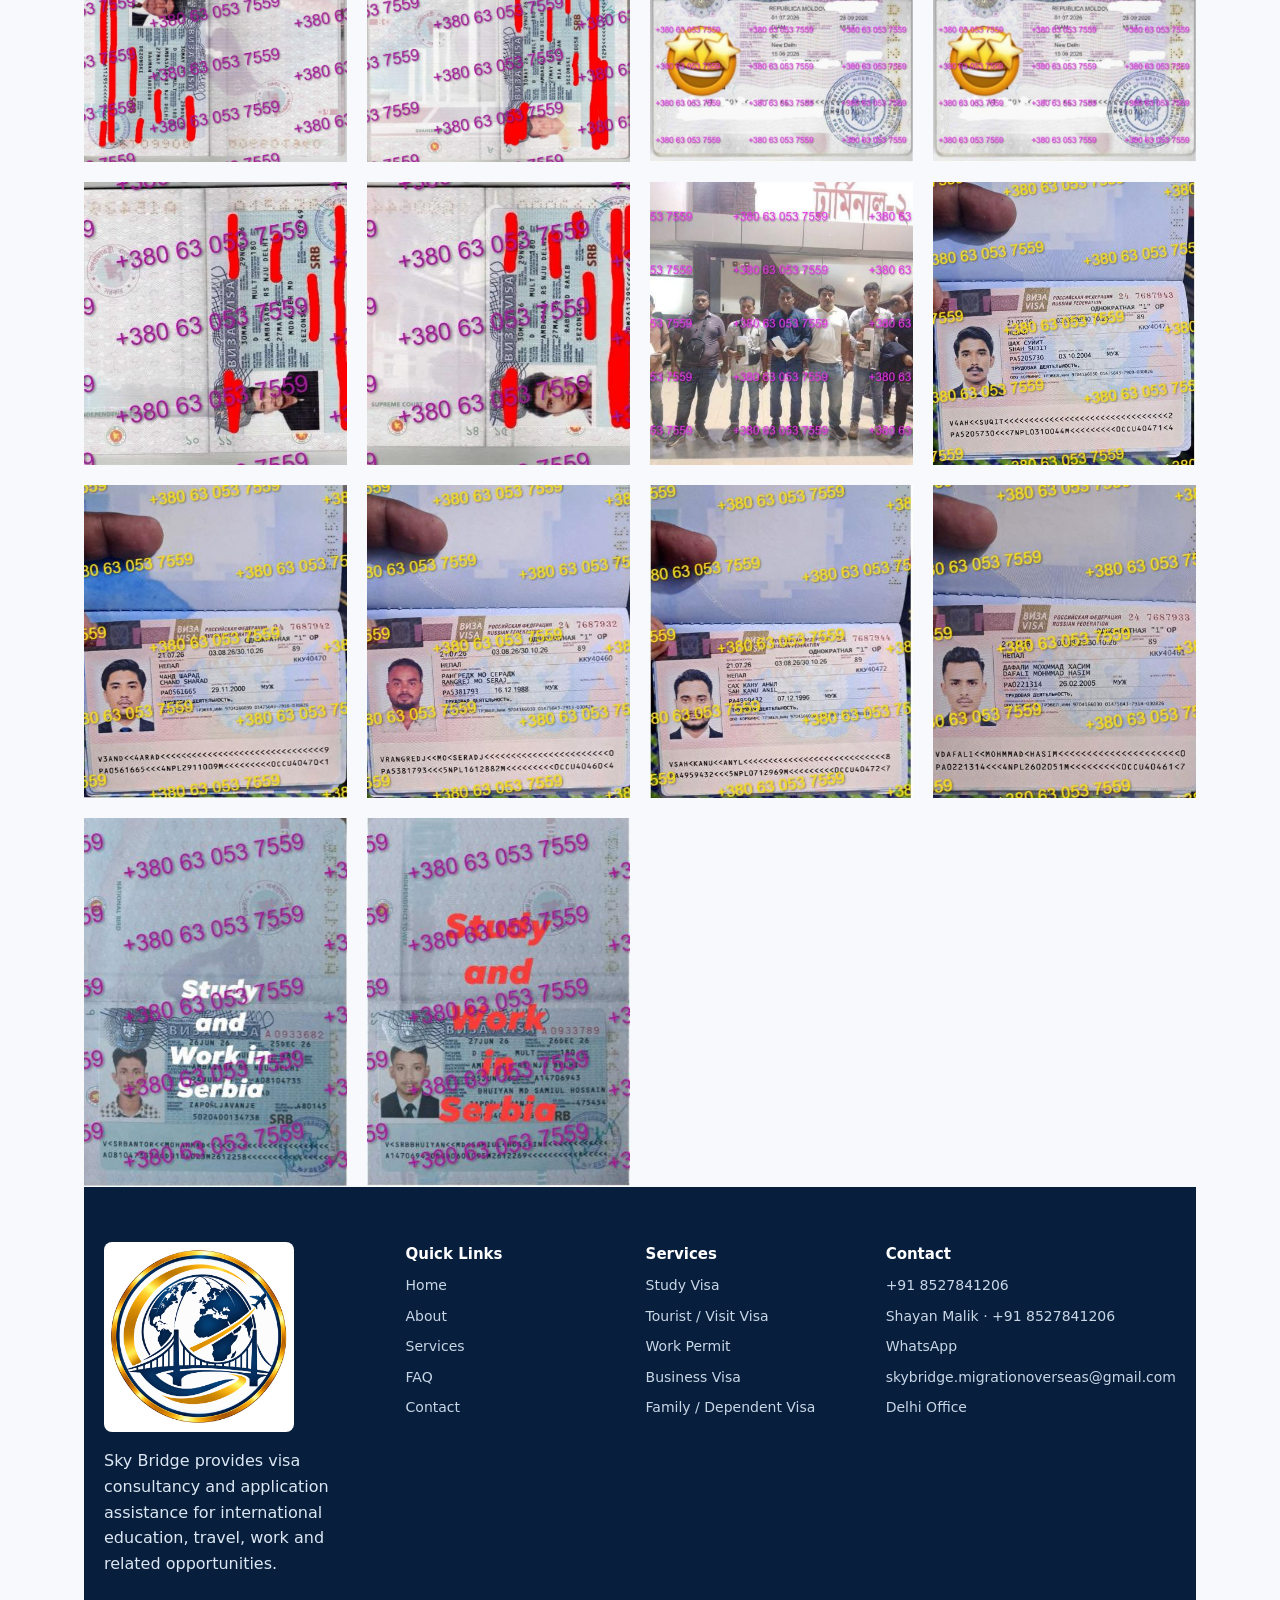
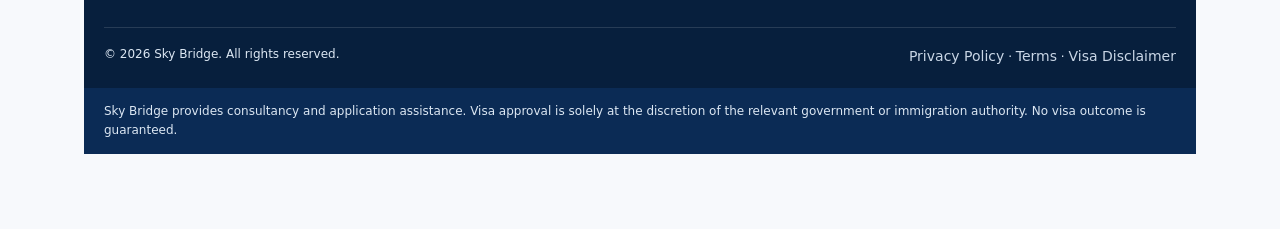
==== commit e59e2831: "Update index.html" ====
--- a/index.html
+++ b/index.html
@@ -128,24 +128,81 @@
       <p>Explore some of the work and services handled by Sky Bridge.</p>
     </div>
 
-    <div class="work-gallery">
-
-      <div class="work-item">
-        <img src="assets/work/j.jpeg" alt="Sky Bridge Recent Work">
-      </div>
-
-      <div class="work-item">
-        <img src="assets/work/g.jpeg" alt="Sky Bridge Recent Work">
-      </div>
-
-      <div class="work-item">
-        <img src="assets/work/1.jpeg" alt="Sky Bridge Recent Work">
-      </div>
-
-    </div>
-
-  </div>
-</section>
+   <div class="work-gallery">
+
+  <div class="work-item">
+    <img src="assets/work/a.jpeg" alt="Sky Bridge Recent Work">
+  </div>
+
+  <div class="work-item">
+    <img src="assets/work/b.jpeg" alt="Sky Bridge Recent Work">
+  </div>
+
+  <div class="work-item">
+    <img src="assets/work/c.jpeg" alt="Sky Bridge Recent Work">
+  </div>
+
+  <div class="work-item">
+    <img src="assets/work/d.jpeg" alt="Sky Bridge Recent Work">
+  </div>
+
+  <div class="work-item">
+    <img src="assets/work/e.jpeg" alt="Sky Bridge Recent Work">
+  </div>
+
+  <div class="work-item">
+    <img src="assets/work/f.jpeg" alt="Sky Bridge Recent Work">
+  </div>
+
+  <div class="work-item">
+    <img src="assets/work/g.jpeg" alt="Sky Bridge Recent Work">
+  </div>
+
+  <div class="work-item">
+    <img src="assets/work/h.jpeg" alt="Sky Bridge Recent Work">
+  </div>
+
+  <div class="work-item">
+    <img src="assets/work/i.jpeg" alt="Sky Bridge Recent Work">
+  </div>
+
+  <div class="work-item">
+    <img src="assets/work/j.jpeg" alt="Sky Bridge Recent Work">
+  </div>
+
+  <div class="work-item">
+    <img src="assets/work/k.jpeg" alt="Sky Bridge Recent Work">
+  </div>
+
+  <div class="work-item">
+    <img src="assets/work/l.jpeg" alt="Sky Bridge Recent Work">
+  </div>
+
+  <div class="work-item">
+    <img src="assets/work/m.jpeg" alt="Sky Bridge Recent Work">
+  </div>
+
+  <div class="work-item">
+    <img src="assets/work/n.jpeg" alt="Sky Bridge Recent Work">
+  </div>
+
+  <div class="work-item">
+    <img src="assets/work/o.jpeg" alt="Sky Bridge Recent Work">
+  </div>
+
+  <div class="work-item">
+    <img src="assets/work/p.jpeg" alt="Sky Bridge Recent Work">
+  </div>
+
+  <div class="work-item">
+    <img src="assets/work/q.jpeg" alt="Sky Bridge Recent Work">
+  </div>
+
+  <div class="work-item">
+    <img src="assets/work/r.jpeg" alt="Sky Bridge Recent Work">
+  </div>
+
+</div>
 
 <footer class="footer">
   <div class="container footer-grid">
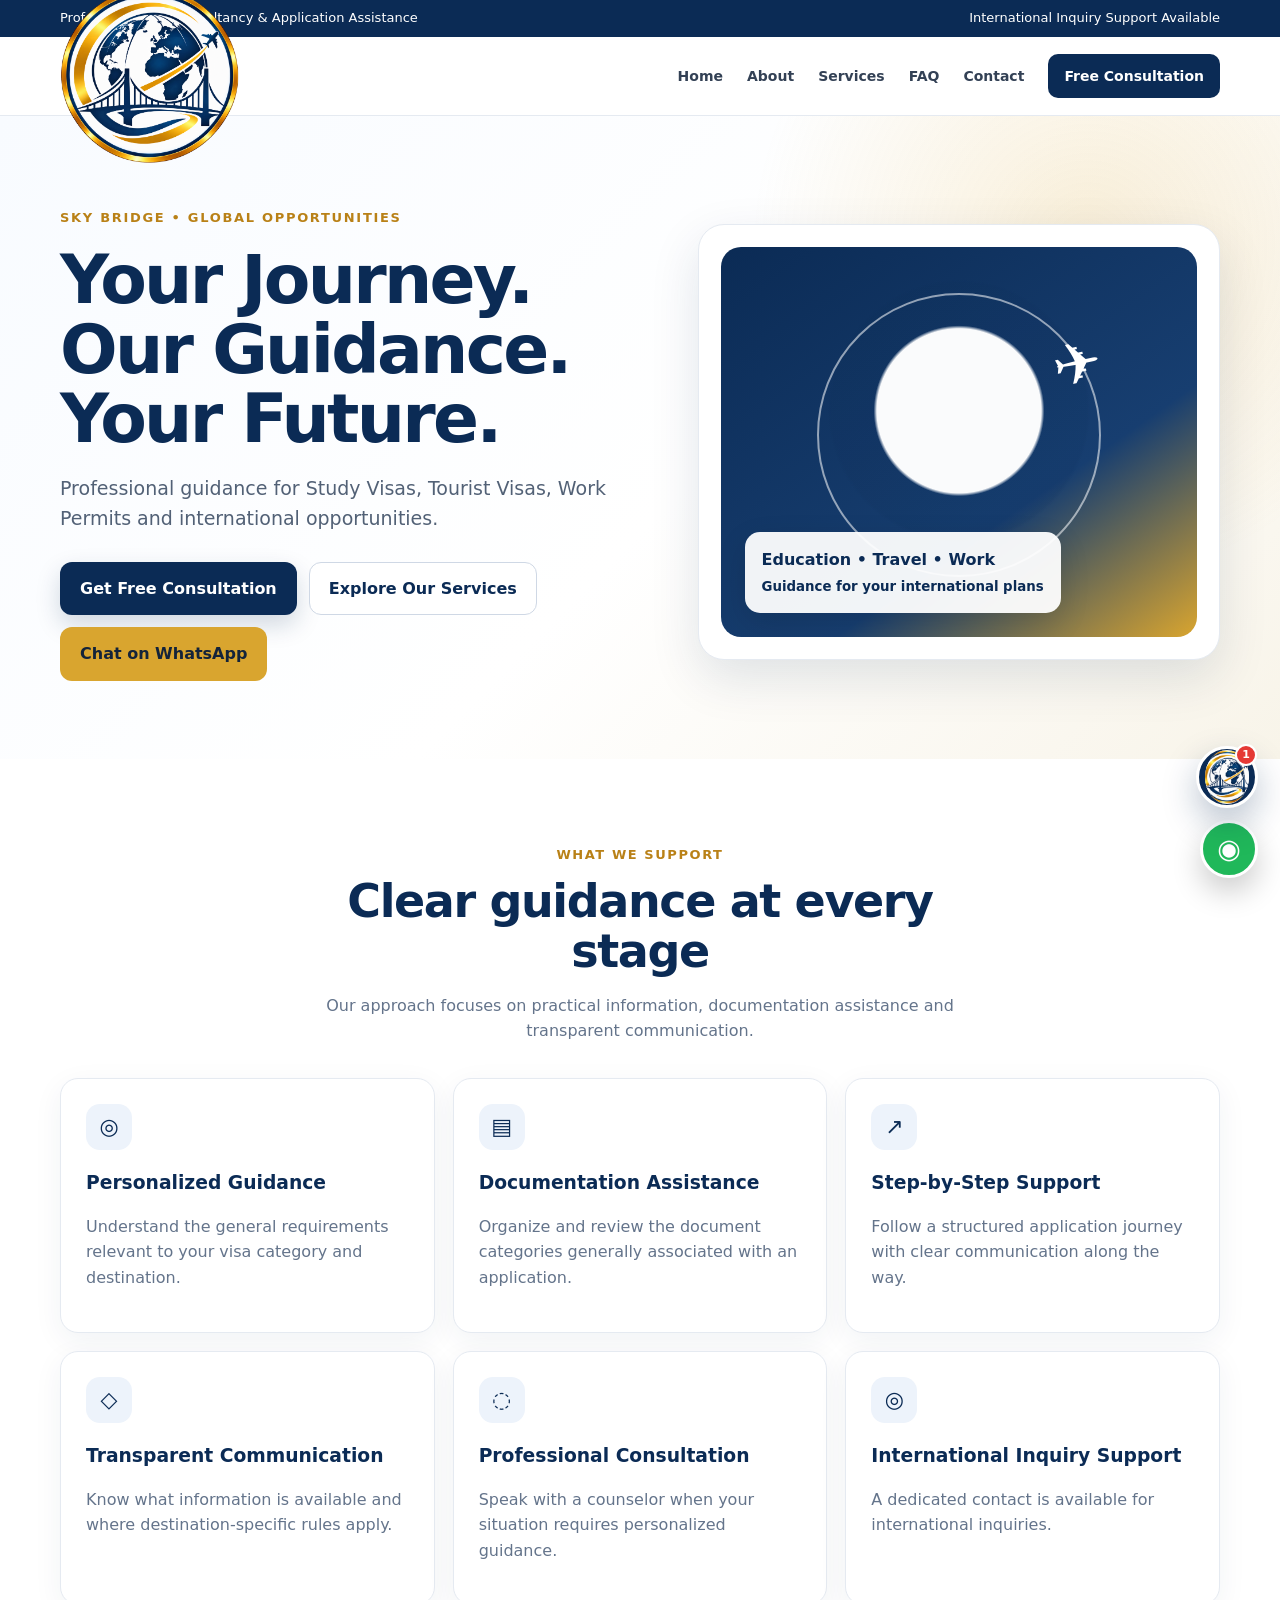
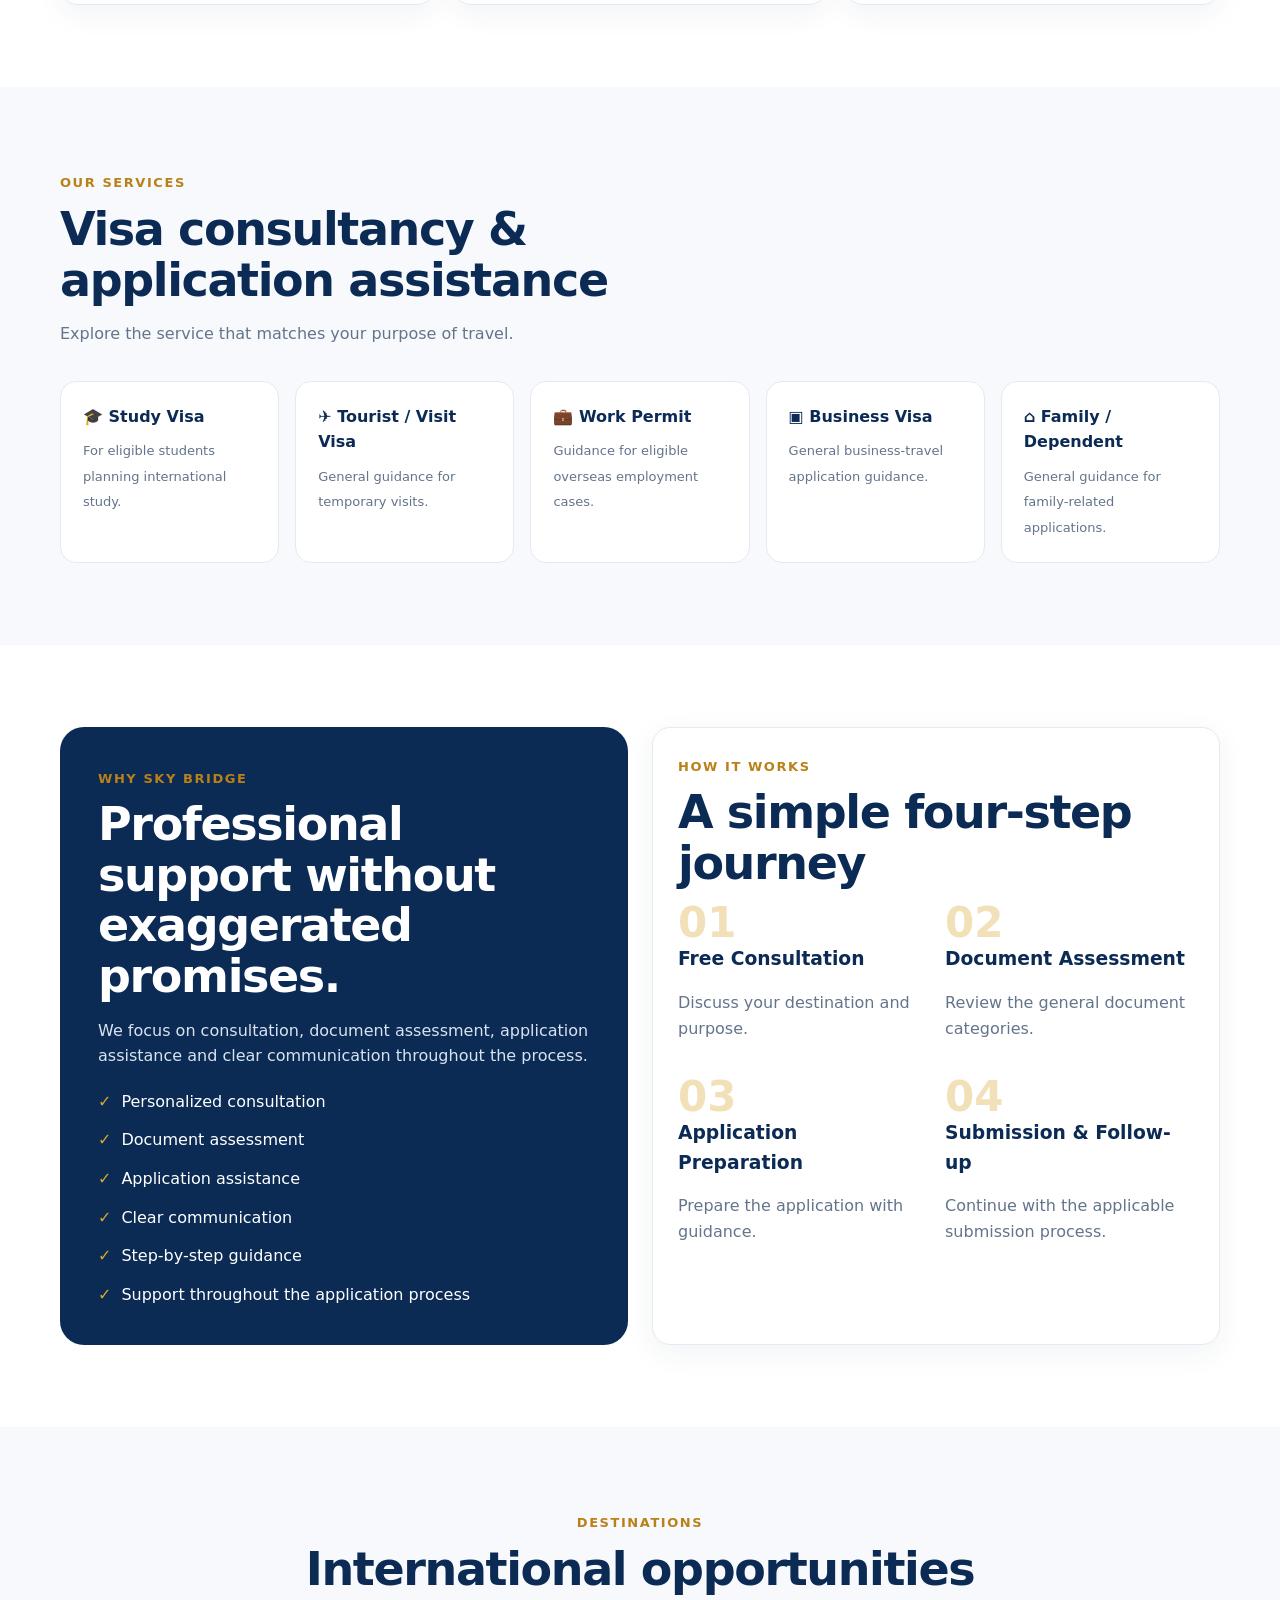
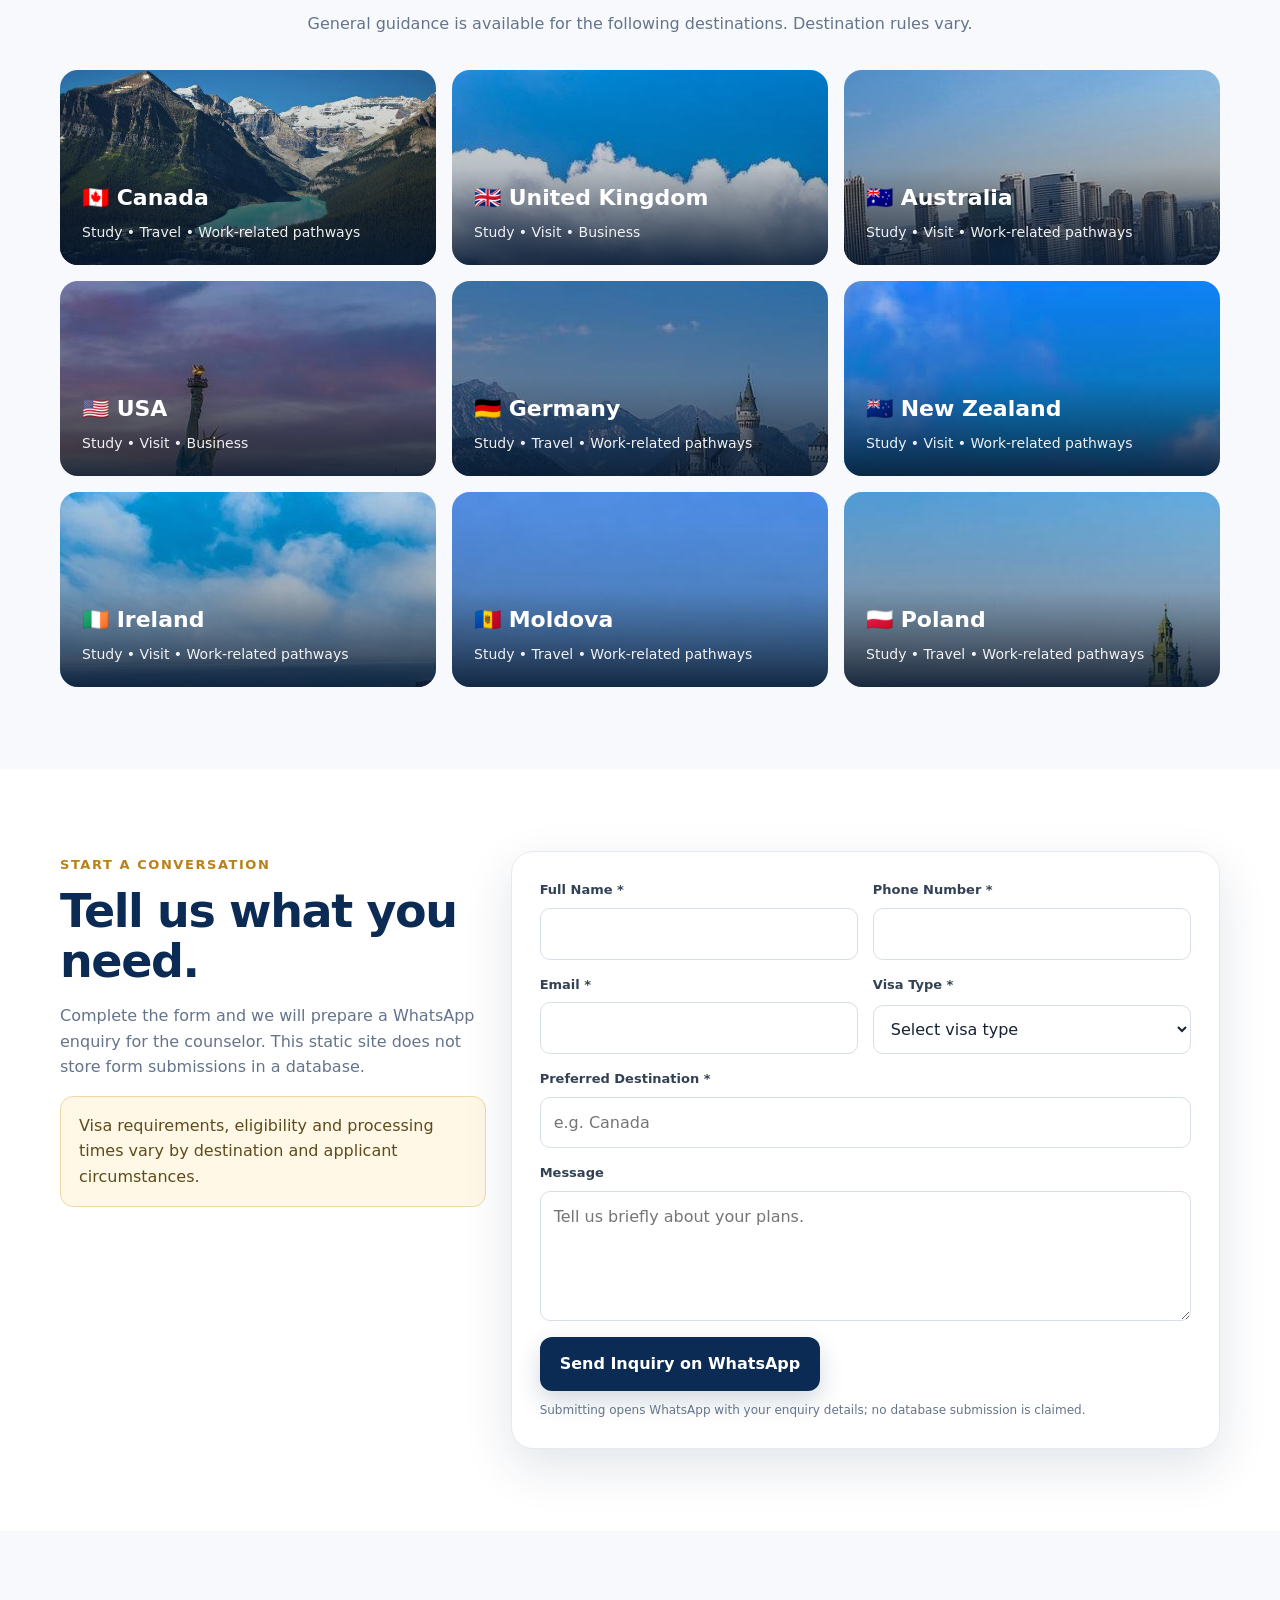
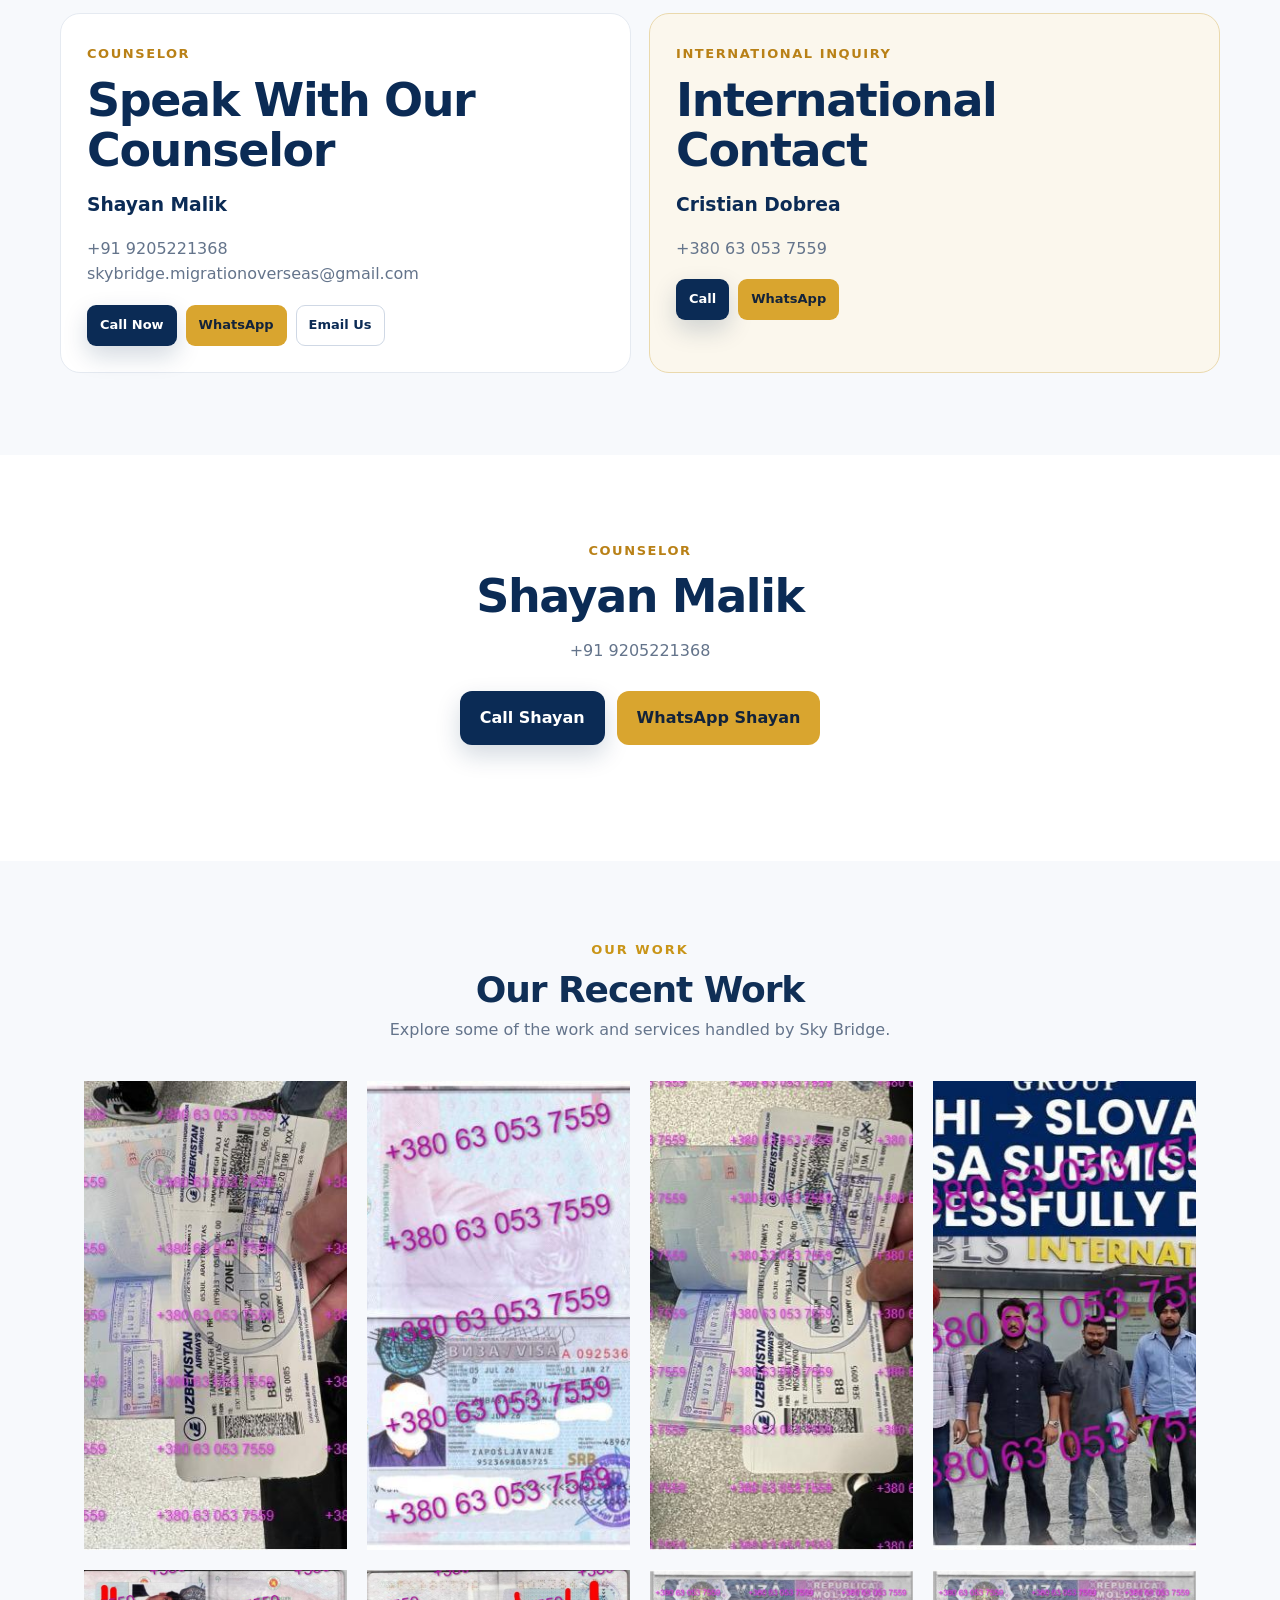
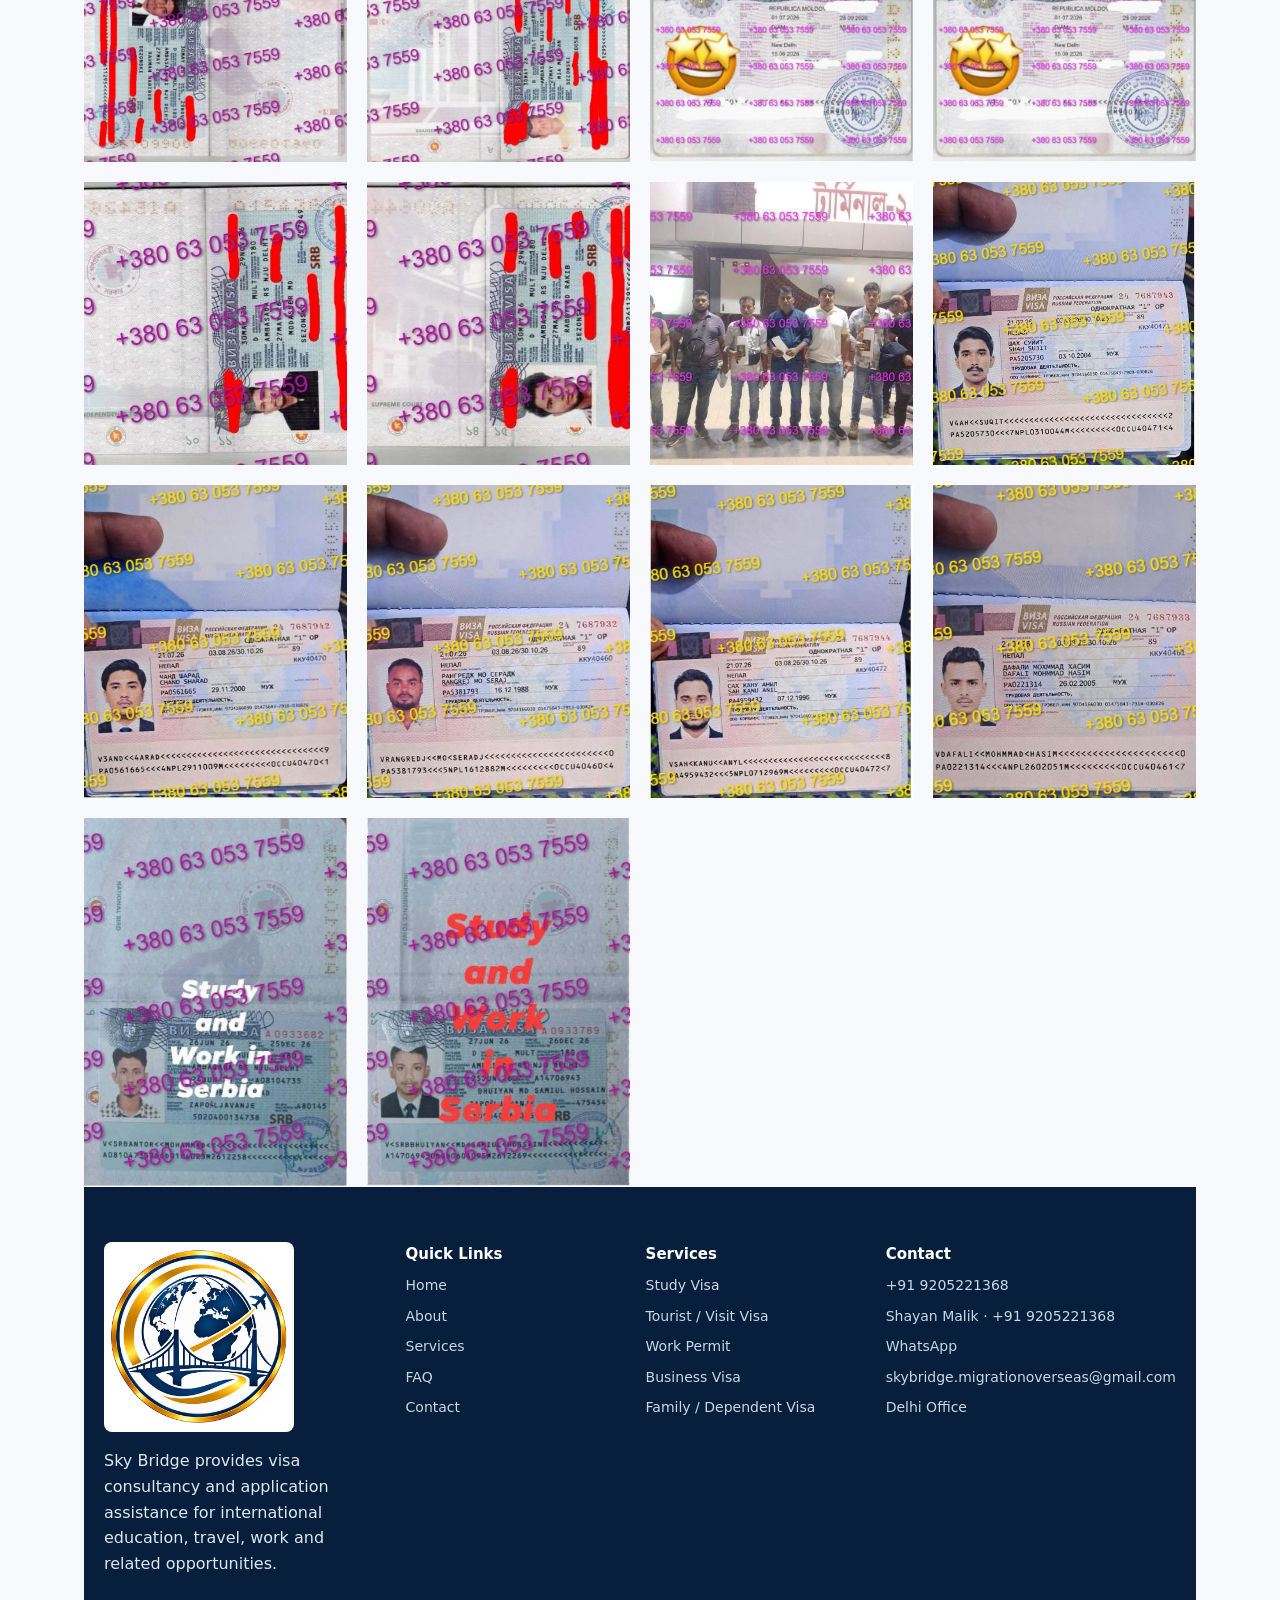
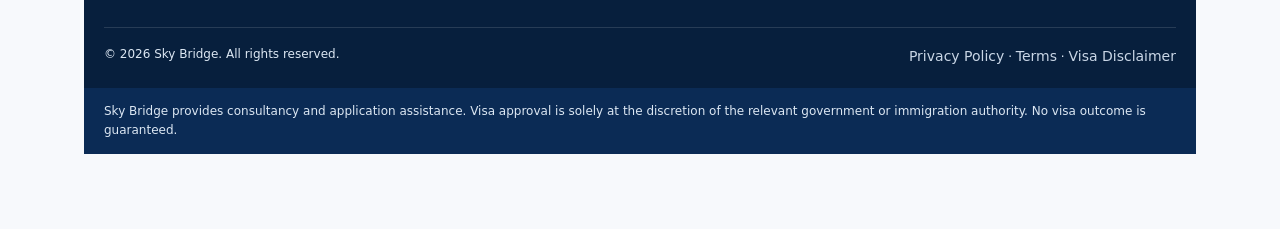
==== commit 088249d8: "Update counselor contact information in index.html" ====
--- a/index.html
+++ b/index.html
@@ -114,11 +114,11 @@
 
 <section style="background:#f7f9fc">
   <div class="container contact-cards">
-    <div class="contact-card"><span class="kicker">Counselor</span><h2>Speak With Our Counselor</h2><h3>Shayan Malik</h3><p class="muted">+91 8527841206<br>skybridge.migrationoverseas@gmail.com</p><div class="contact-actions"><a class="btn small-btn btn-primary" data-call-counselor>Call Now</a><a class="btn small-btn btn-gold" data-wa-counselor>WhatsApp</a><a class="btn small-btn btn-outline" data-email>Email Us</a></div></div>
+    <div class="contact-card"><span class="kicker">Counselor</span><h2>Speak With Our Counselor</h2><h3>Shayan Malik</h3><p class="muted">+91 9205221368<br>skybridge.migrationoverseas@gmail.com</p><div class="contact-actions"><a class="btn small-btn btn-primary" data-call-counselor>Call Now</a><a class="btn small-btn btn-gold" data-wa-counselor>WhatsApp</a><a class="btn small-btn btn-outline" data-email>Email Us</a></div></div>
     <div class="contact-card international"><span class="kicker">International Inquiry</span><h2>International Contact</h2><h3>Cristian Dobrea</h3><p class="muted">+380 63 053 7559</p><div class="contact-actions"><a class="btn small-btn btn-primary" data-call-international>Call</a><a class="btn small-btn btn-gold" data-wa-international>WhatsApp</a></div></div>
   </div>
 </section>
-<section><div class="container"><div class="section-head center"><span class="kicker">COUNSELOR</span><h2>Shayan Malik</h2><p class="muted">+91 8527841206</p><div class="actions" style="justify-content:center"><a class="btn btn-primary" data-call-contact-person>Call Shayan</a><a class="btn btn-gold" data-wa-contact-person>WhatsApp Shayan</a></div></div></div></section>
+<section><div class="container"><div class="section-head center"><span class="kicker">COUNSELOR</span><h2>Shayan Malik</h2><p class="muted">+91 9205221368</p><div class="actions" style="justify-content:center"><a class="btn btn-primary" data-call-contact-person>Call Shayan</a><a class="btn btn-gold" data-wa-contact-person>WhatsApp Shayan</a></div></div></div></section>
 <section class="our-work-section">
   <div class="container">
 
@@ -212,7 +212,7 @@
     </div>
     <div><h3>Quick Links</h3><div class="footer-links"><a href="index.html">Home</a><a href="about.html">About</a><a href="index.html#services">Services</a><a href="faq.html">FAQ</a><a href="contact.html">Contact</a></div></div>
     <div><h3>Services</h3><div class="footer-links"><a href="study-visa.html">Study Visa</a><a href="tourist-visa.html">Tourist / Visit Visa</a><a href="work-permit.html">Work Permit</a><a href="business-visa.html">Business Visa</a><a href="family-visa.html">Family / Dependent Visa</a></div></div>
-    <div><h3>Contact</h3><div class="footer-links"><a data-call-counselor>+91 8527841206</a><a data-call-contact-person>Shayan Malik · +91 8527841206</a><a data-wa-counselor>WhatsApp</a><a data-email>skybridge.migrationoverseas@gmail.com</a><a href="contact.html#office">Delhi Office</a></div></div>
+    <div><h3>Contact</h3><div class="footer-links"><a data-call-counselor>+91 9205221368</a><a data-call-contact-person>Shayan Malik · +91 9205221368</a><a data-wa-counselor>WhatsApp</a><a data-email>skybridge.migrationoverseas@gmail.com</a><a href="contact.html#office">Delhi Office</a></div></div>
   </div>
   <div class="container footer-bottom"><span>© 2026 Sky Bridge. All rights reserved.</span><span><a href="privacy-policy.html">Privacy Policy</a> · <a href="terms.html">Terms</a> · <a href="terms.html#disclaimer">Visa Disclaimer</a></span></div>
 </footer>
--- a/style.css
+++ b/style.css
@@ -194,3 +194,118 @@
 .destination-content b{font-size:22px}
 .destination-content small{opacity:.92;font-size:14px}
 @media(max-width:700px){.destination{min-height:185px}}
+
+/* =====================================
+   SKY BRIDGE — CREATIVE SCROLL UPGRADE
+===================================== */
+
+html {
+  scroll-behavior: smooth;
+}
+
+body {
+  overflow-x: hidden;
+}
+
+/* Scroll reveal animation */
+.reveal,
+.reveal-left,
+.reveal-right,
+.reveal-scale {
+  opacity: 0;
+  transition:
+    opacity 0.9s ease,
+    transform 0.9s cubic-bezier(.2,.7,.2,1);
+}
+
+.reveal {
+  transform: translateY(55px);
+}
+
+.reveal-left {
+  transform: translateX(-65px);
+}
+
+.reveal-right {
+  transform: translateX(65px);
+}
+
+.reveal-scale {
+  transform: scale(.88);
+}
+
+.reveal.is-visible,
+.reveal-left.is-visible,
+.reveal-right.is-visible,
+.reveal-scale.is-visible {
+  opacity: 1;
+  transform: translate(0) scale(1);
+}
+
+/* Premium hover effects */
+.service-card,
+.destination-card,
+.work-item,
+.work-gallery a {
+  transition:
+    transform .45s ease,
+    box-shadow .45s ease;
+}
+
+.service-card:hover,
+.destination-card:hover,
+.work-item:hover,
+.work-gallery a:hover {
+  transform: translateY(-9px);
+  box-shadow: 0 22px 45px rgba(5, 25, 55, .18);
+}
+
+/* Image motion */
+.work-item img,
+.work-gallery img,
+.destination-card {
+  transition: transform .6s ease;
+}
+
+.work-item:hover img,
+.work-gallery a:hover img {
+  transform: scale(1.06);
+}
+
+/* Smooth navigation */
+header,
+nav,
+.navbar {
+  transition: background .4s ease, box-shadow .4s ease;
+}
+
+/* Mobile performance */
+@media (max-width: 768px) {
+  .reveal-left,
+  .reveal-right {
+    transform: translateY(30px);
+  }
+
+  .reveal,
+  .reveal-left,
+  .reveal-right,
+  .reveal-scale {
+    transition-duration: .65s;
+  }
+}
+
+/* Accessibility */
+@media (prefers-reduced-motion: reduce) {
+  html {
+    scroll-behavior: auto;
+  }
+
+  .reveal,
+  .reveal-left,
+  .reveal-right,
+  .reveal-scale {
+    opacity: 1;
+    transform: none;
+    transition: none;
+  }
+}
